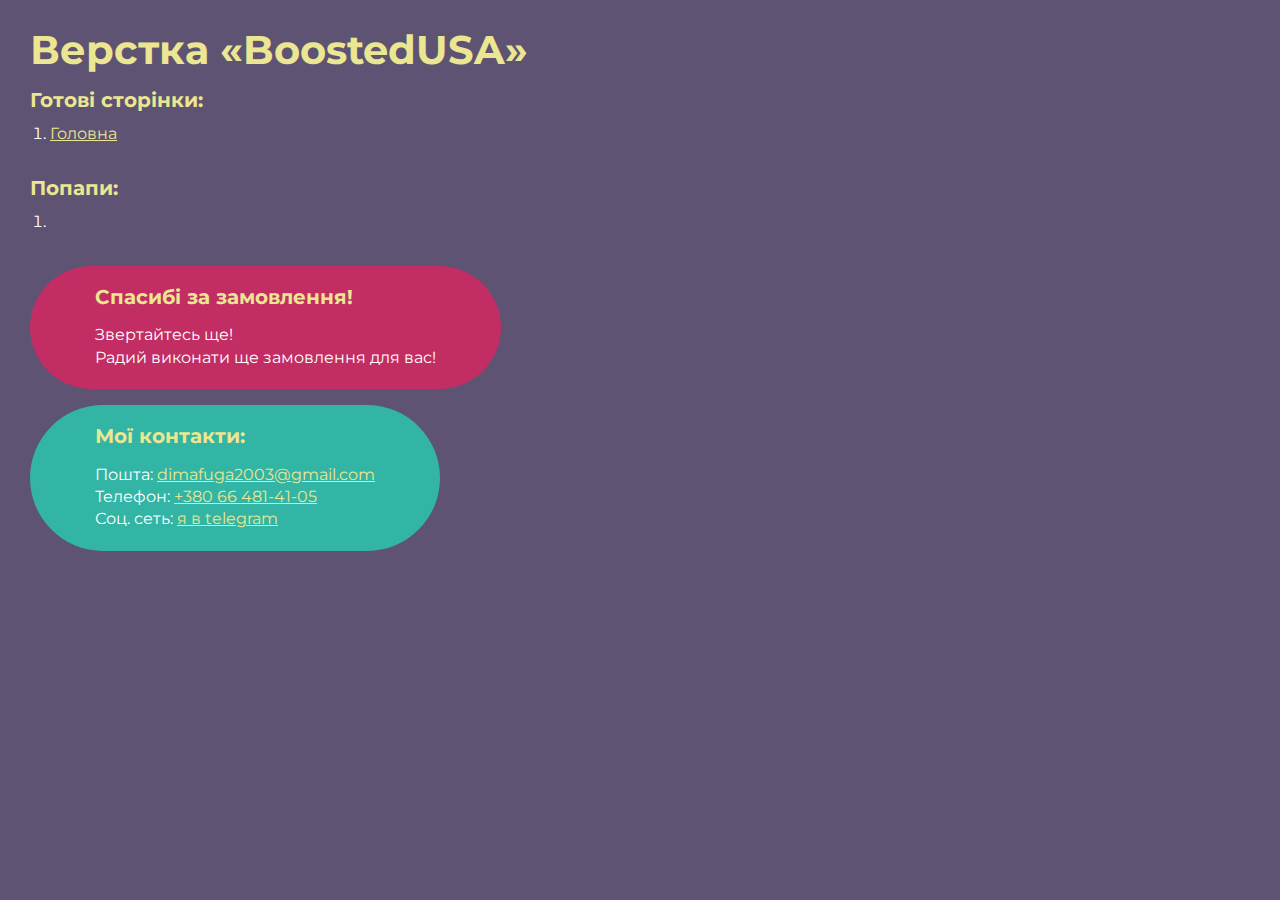
==== index.html @ ff3fbd37 "new add" ====
<!DOCTYPE html>
<html>

<head>
	<meta charset="UTF-8">
	<meta name="viewport" content="width=device-width, initial-scale=1.0">
	<title>Верстка «BoostedUSA»</title>
</head>

<body>
	<div class="rootpage">
		<h1>Верстка «BoostedUSA»</h1>
		<h2>Готові сторінки:</h2>
		<ol class="rootpage__list">
			<li><a target="_blank" href="home.html">Головна</a></li>
		</ol>
		<h2>Попапи:</h2>
		<ol class="rootpage__list">
			<li><a target="_blank" href="home.html#"></a></li>
		</ol>
		<div class="rootpage__tnx">
			<h2>Спасибі за замовлення!</h2>
			<p>Звертайтесь ще!</p>
			<p>Радий виконати ще замовлення для вас!</p>
		</div>
		<div class="rootpage__contacts">
			<h2>Мої контакти:</h2>
			<p>Пошта: <a href="mailto:dimafuga2003@gmail.com">dimafuga2003@gmail.com</a></p>
			<p>Телефон: <a href="tel:0664814105">+380 66 481-41-05</a></p>
			<p>Соц. сеть: <a href="https://telegram.me/DmitryUdin">я в telegram</a></p>
		</div>
	</div>
</body>
<style>
	@charset "UTF-8";
	@import url("https://fonts.googleapis.com/css?family=Montserrat:regular,700&display=swap");

	*,
	*::before,
	*::after {
		padding: 0px;
		margin: 0px;
		border: 0px;
		box-sizing: border-box;
	}

	html,
	body {
		height: 100%;
		margin: 0;
		padding: 0;
		min-width: 320px;
		width: 100%;
		color: #fff;
		background-color: #5e5373;
	}

	body {
		font-family: Montserrat;
		font-size: 100%;
		line-height: 1;
		font-size: 1rem;
	}

	a {
		text-decoration: underline;
		color: #ebe691
	}

	a:visited {
		text-decoration: underline;
		color: #aaa768;
	}

	a:hover {
		text-decoration: none;
	}

	ul li {
		list-style: none;
	}

	img {
		vertical-align: top;
	}

	.wrapper {
		width: 100%;
		min-height: 100%;
		overflow: hidden;
	}

	.rootpage {
		padding: 30px;
		display: flex;
		flex-direction: column;
		align-items: flex-start;
	}

	@media (max-width: 767px) {
		.rootpage {
			padding: 30px 15px;
		}
	}

	h1 {
		color: #ebe691;
		font-size: 2.5rem;
		margin: 0px 0px 1.25rem 0px;
	}

	@media (max-width: 767px) {
		h1 {
			font-size: 1.85rem;
			margin: 0px 0px 1.25rem 0px;
		}
	}

	h2 {
		color: #ebe691;
		font-size: 1.25rem;
		margin: 0px 0px 1rem 0px;
	}

	@media (max-width: 767px) {
		h2 {
			font-size: 1.125rem;
			margin: 0px 0px 1rem 0px;
		}
	}

	.rootpage__list {
		margin: 0px 0px 2.25rem 1.25rem;
	}

	.rootpage__list li:not(:last-child) {
		margin: 0px 0px 15px 0px;
	}

	.rootpage__contacts,
	.rootpage__tnx {
		border-radius: 200px;
		padding: 20px 65px;
		line-height: 140%;
	}

	@media (max-width: 767px) {

		.rootpage__contacts,
		.rootpage__tnx {
			border-radius: 40px;
			padding: 20px;
		}
	}

	.rootpage__contacts {
		background: #32b5a4;

	}

	.rootpage__contacts a {
		color: #ebe691;
	}

	.rootpage__tnx {
		background: #c22d63;
		margin: 0px 0px 1rem 0px;
	}
</style>

</html>
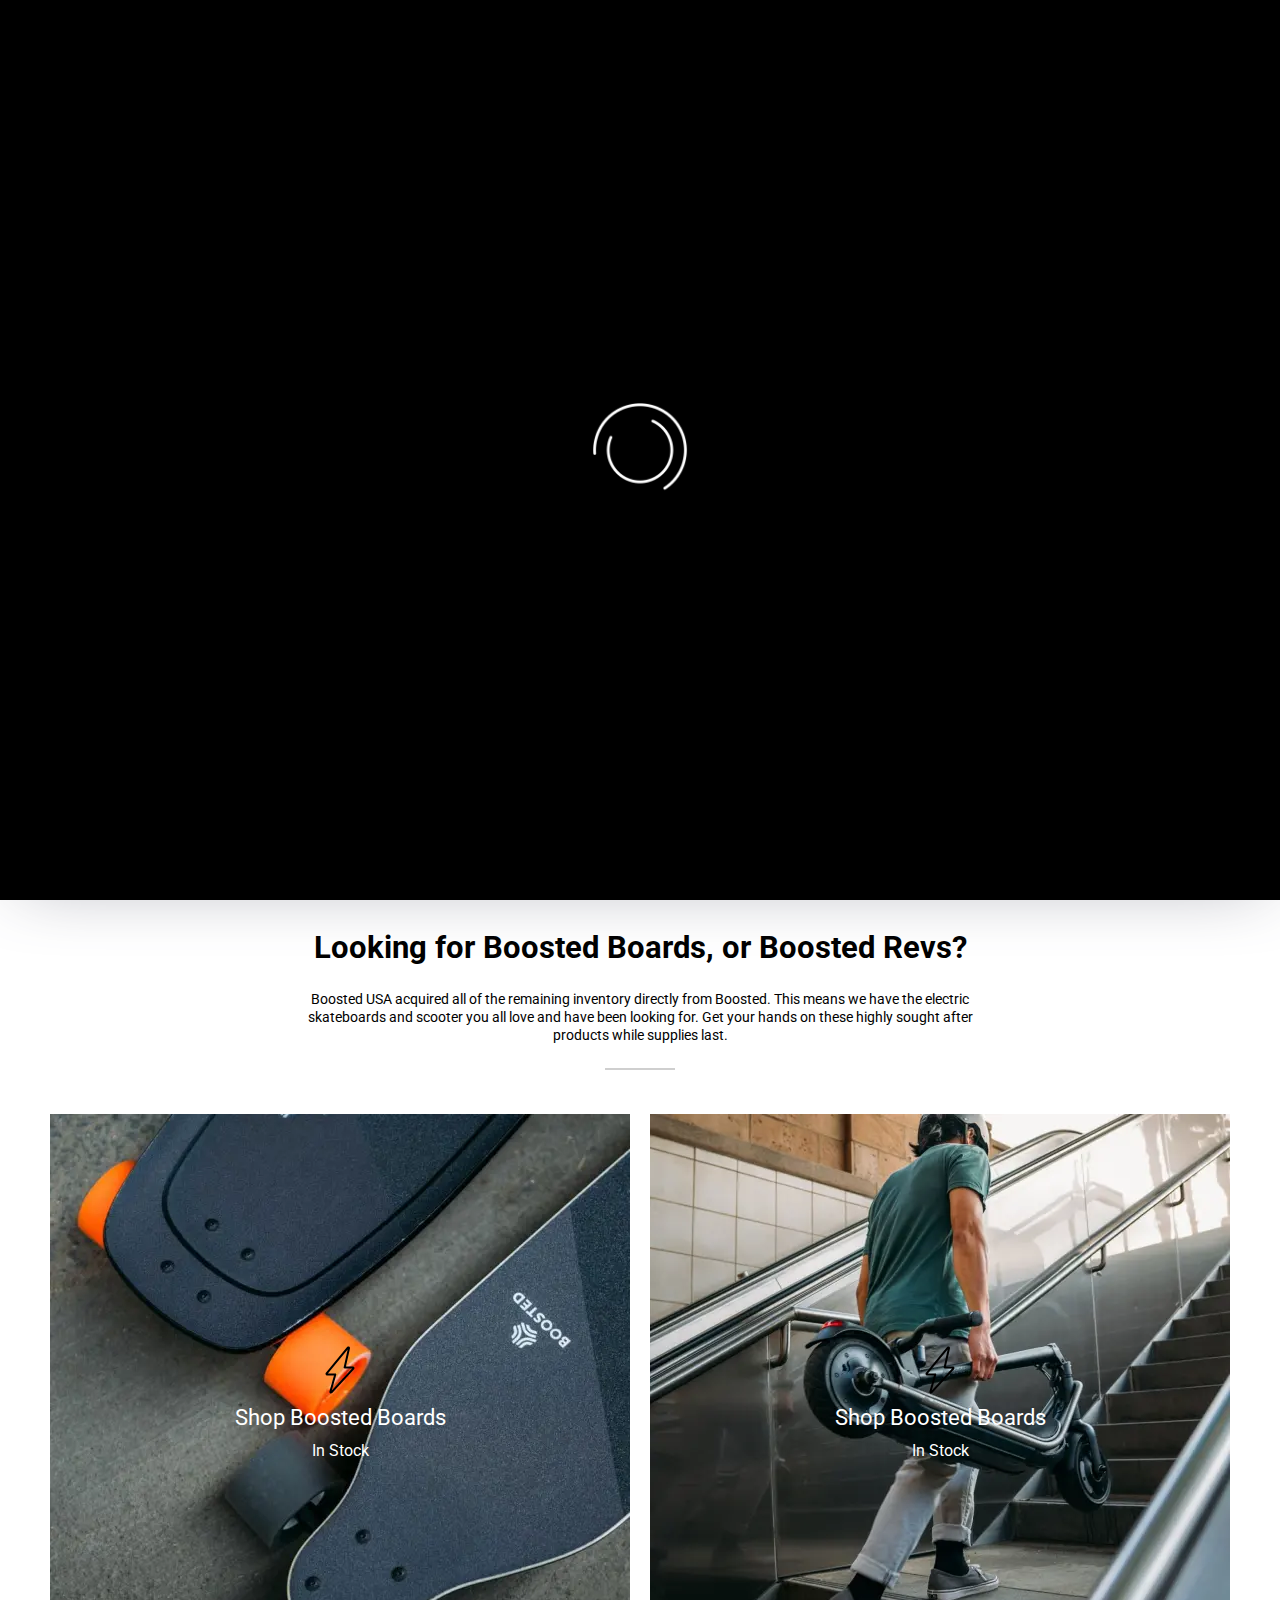
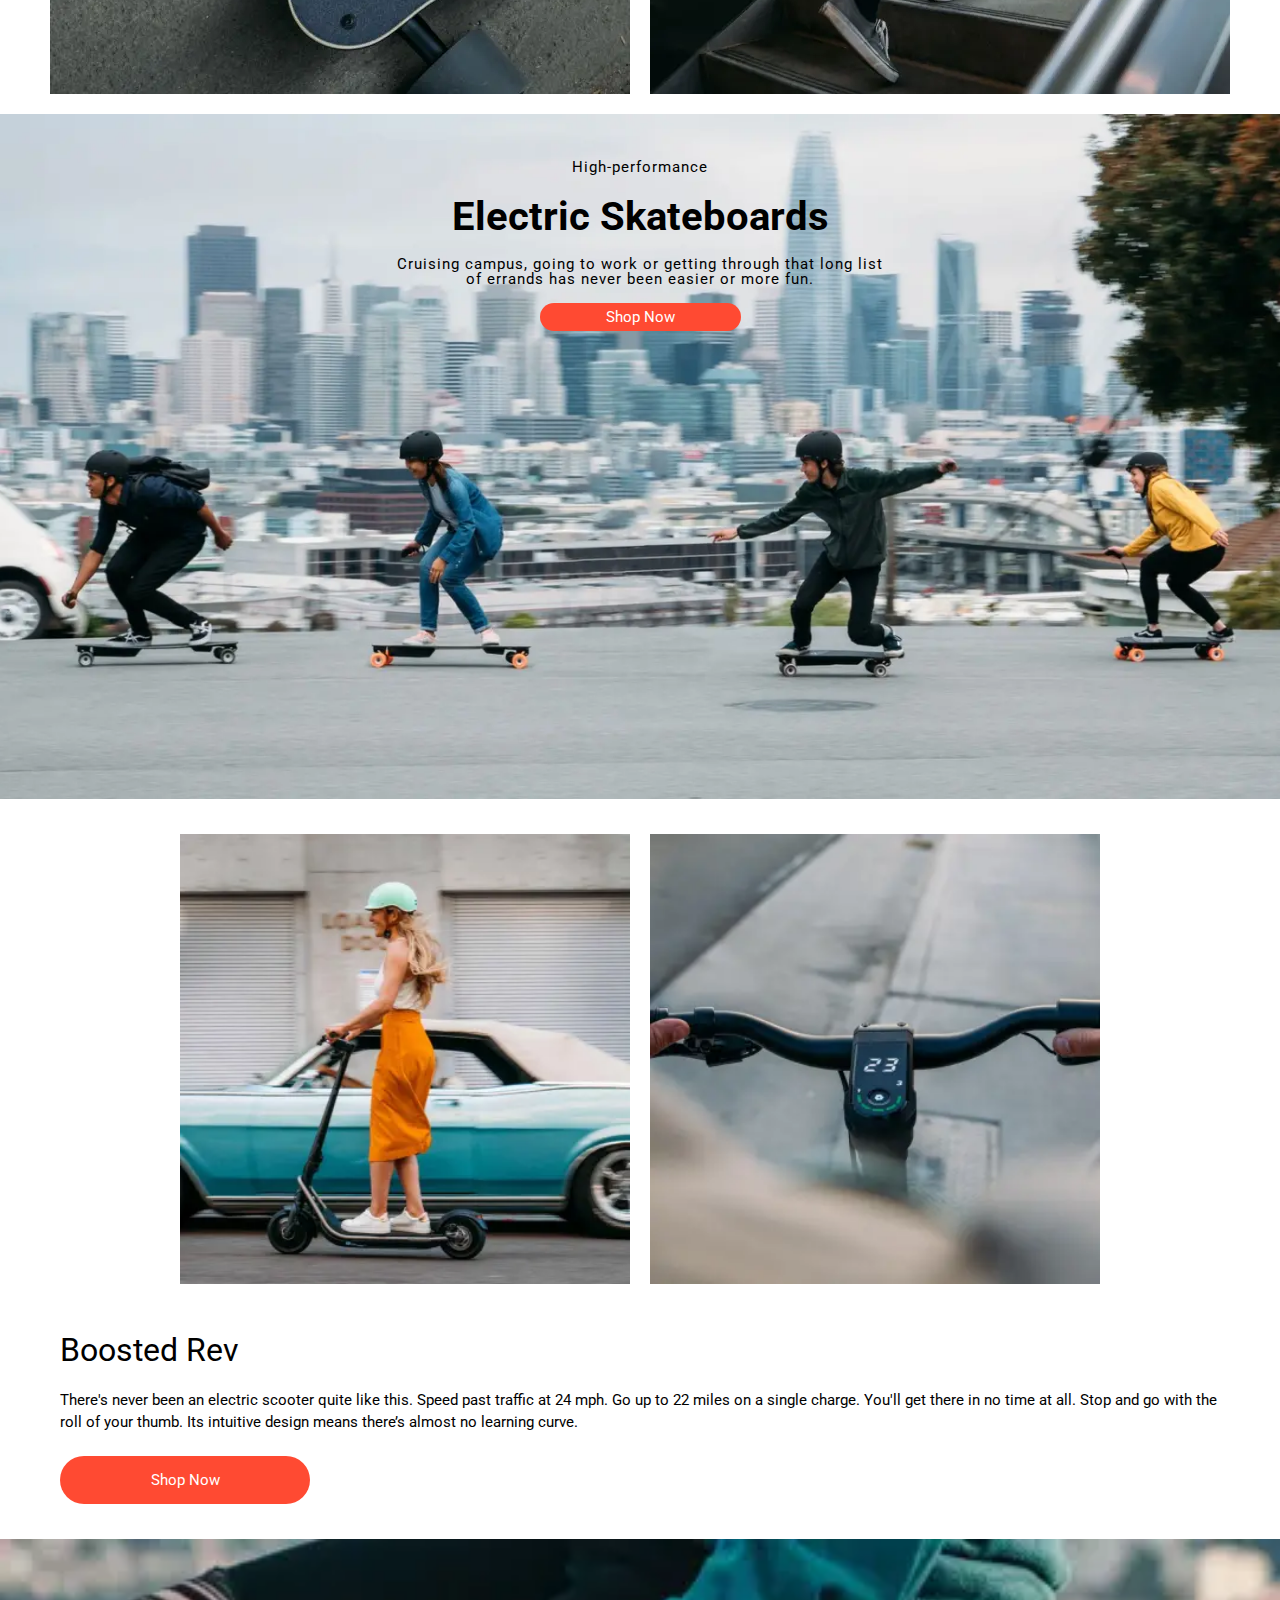
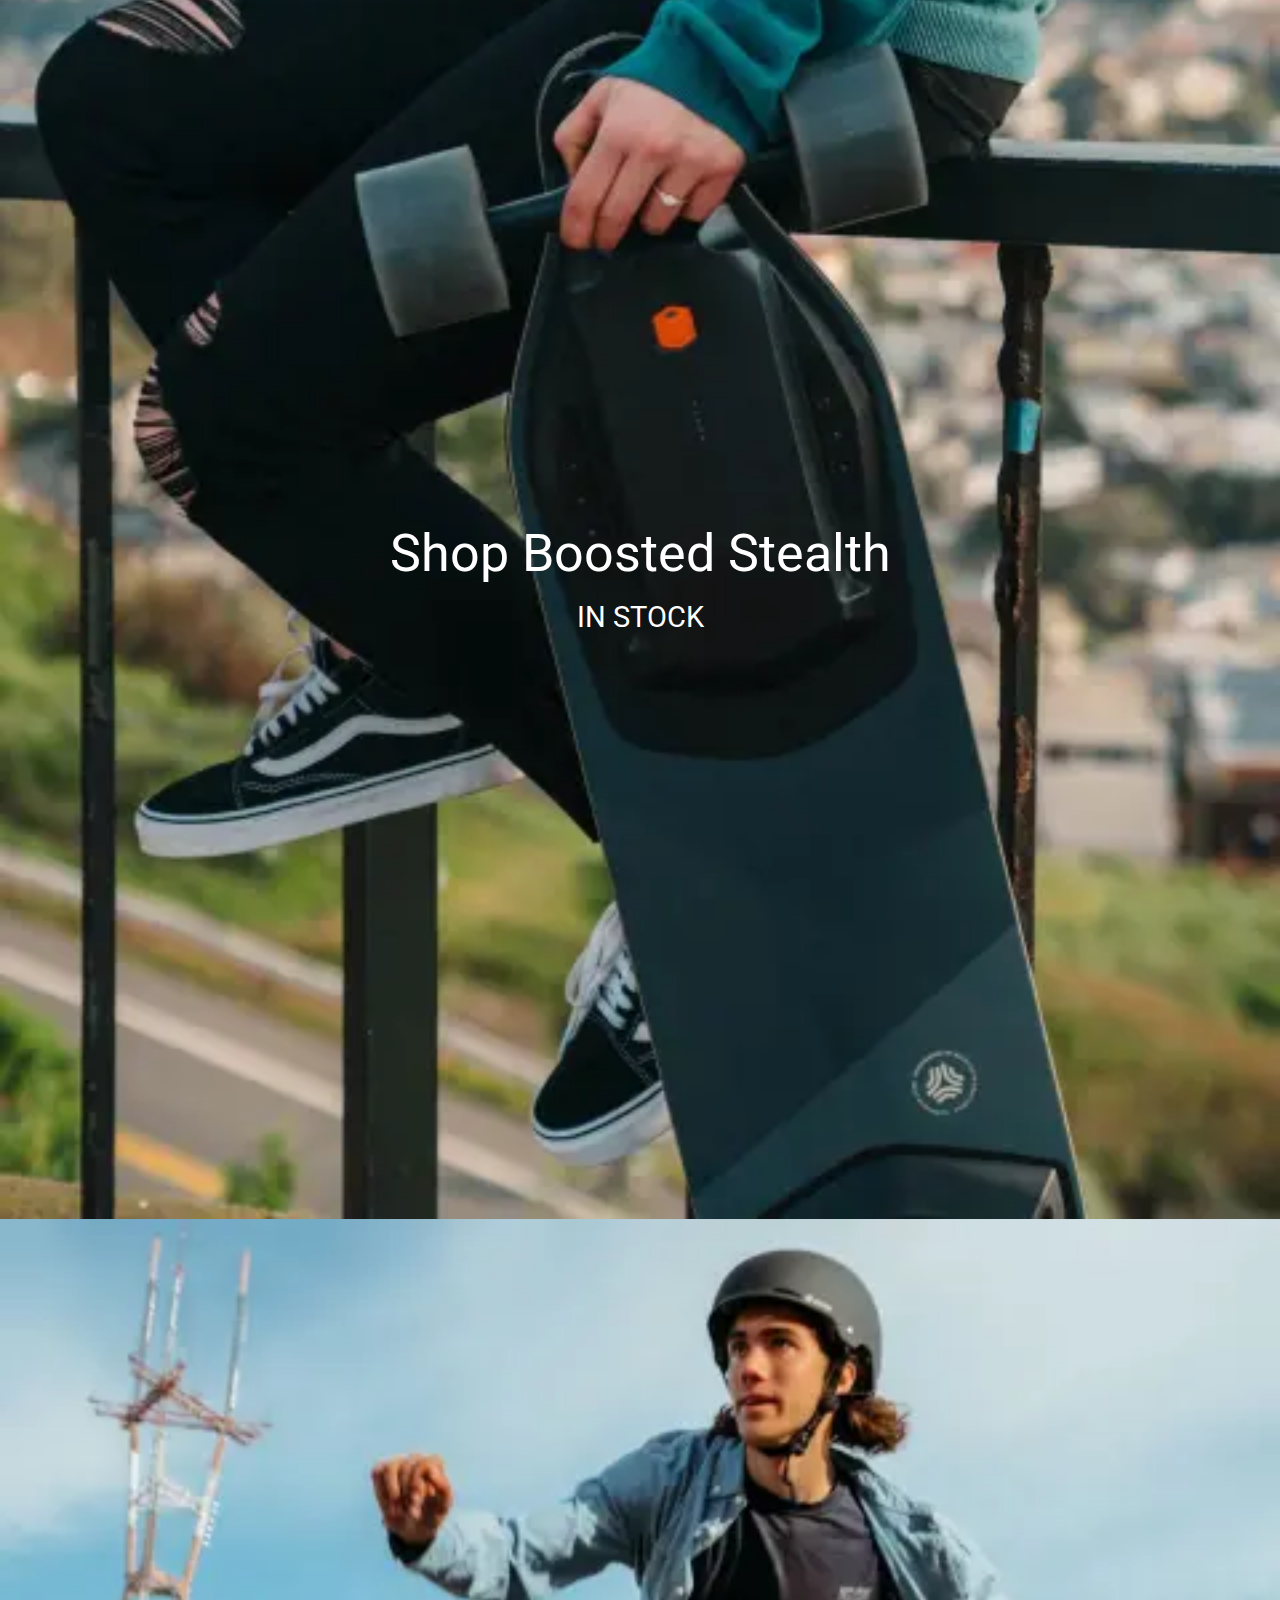
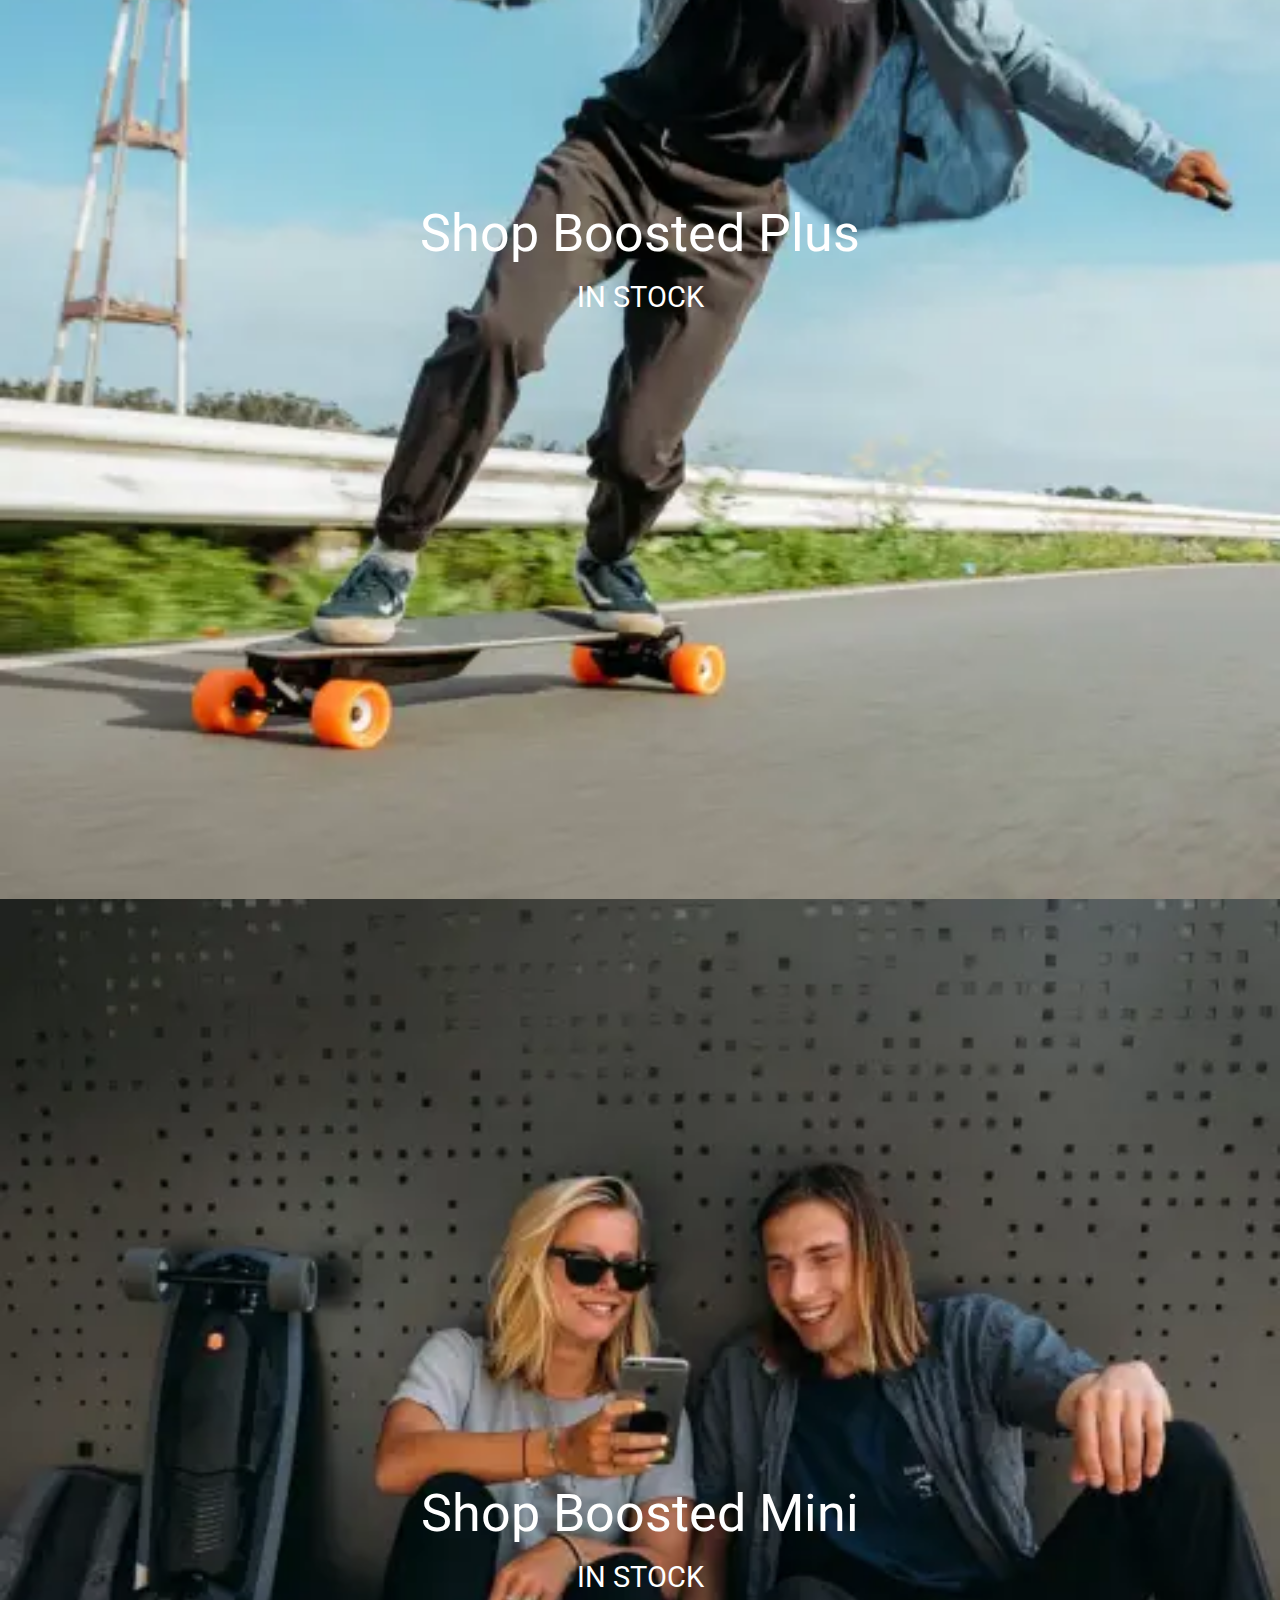
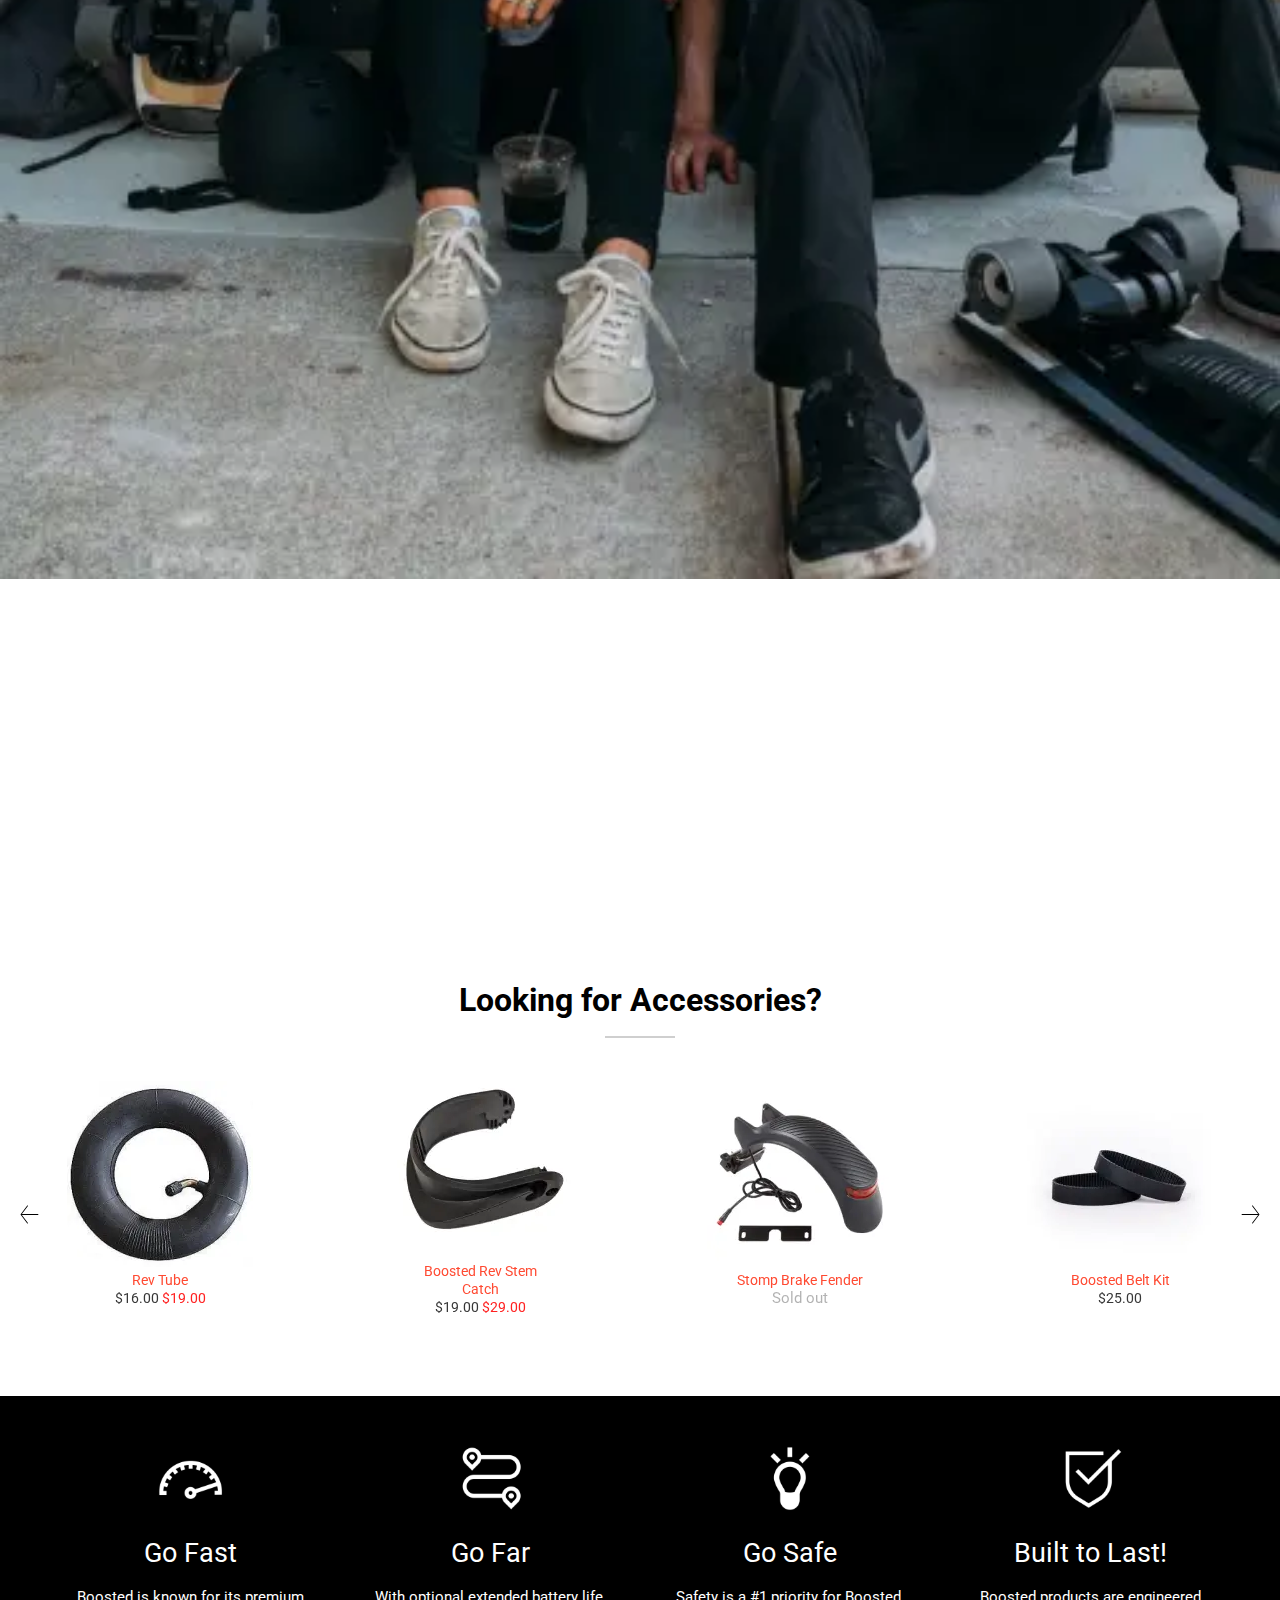
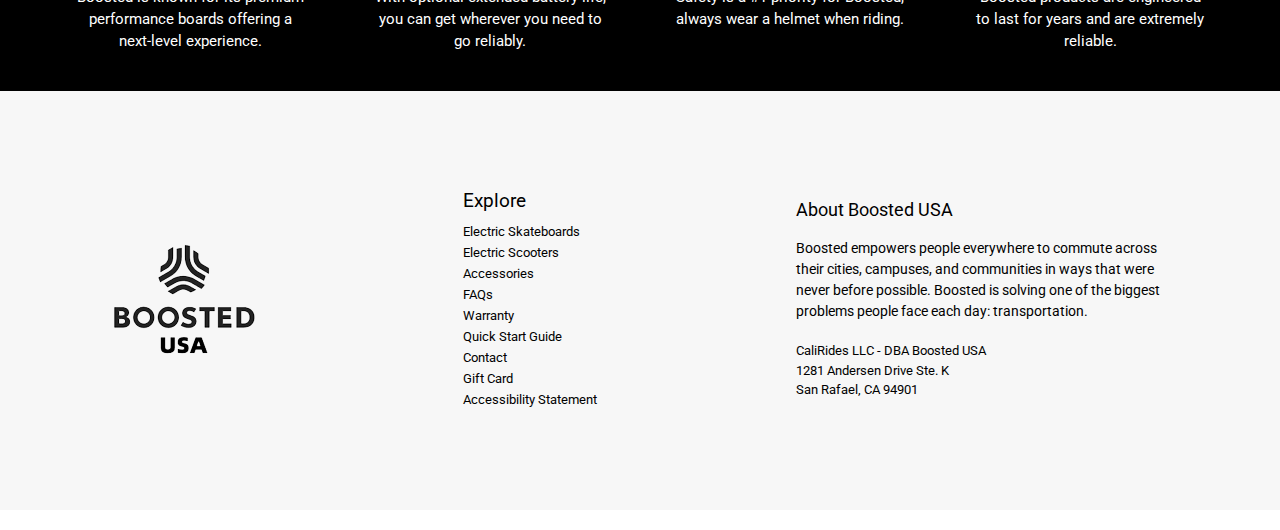
==== commit 01b7962d: "Add files via upload" ====
--- a/index.html
+++ b/index.html
@@ -1,171 +1,453 @@
 <!DOCTYPE html>
-<html>
+<html lang="ru">
 
 <head>
+	<title>Главная</title>
 	<meta charset="UTF-8">
+	<meta name="format-detection" content="telephone=no">
+	<!-- <style>body{opacity: 0;}</style> -->
+	<link rel="stylesheet" href="css/style.min.css?_v=20221215110653">
+	<link rel="shortcut icon" href="favicon.ico">
+	<!-- <meta name="robots" content="noindex, nofollow"> -->
 	<meta name="viewport" content="width=device-width, initial-scale=1.0">
-	<title>Верстка «BoostedUSA»</title>
 </head>
 
 <body>
-	<div class="rootpage">
-		<h1>Верстка «BoostedUSA»</h1>
-		<h2>Готові сторінки:</h2>
-		<ol class="rootpage__list">
-			<li><a target="_blank" href="home.html">Головна</a></li>
-		</ol>
-		<h2>Попапи:</h2>
-		<ol class="rootpage__list">
-			<li><a target="_blank" href="home.html#"></a></li>
-		</ol>
-		<div class="rootpage__tnx">
-			<h2>Спасибі за замовлення!</h2>
-			<p>Звертайтесь ще!</p>
-			<p>Радий виконати ще замовлення для вас!</p>
+	<div class="preloader"></div>
+	<div class="wrapper">
+		<div class="top-page-banner">
+			<div class="top-page-banner__container">
+				<span class="top-page-banner__text text-secondary">Financing option available at checkout.</span>
+			</div>
 		</div>
-		<div class="rootpage__contacts">
-			<h2>Мої контакти:</h2>
-			<p>Пошта: <a href="mailto:dimafuga2003@gmail.com">dimafuga2003@gmail.com</a></p>
-			<p>Телефон: <a href="tel:0664814105">+380 66 481-41-05</a></p>
-			<p>Соц. сеть: <a href="https://telegram.me/DmitryUdin">я в telegram</a></p>
+		<header class="header">
+			<div class="header__container">
+				<div class="header__bottom-header bottom-header">
+					<a href="home.html" class="bottom-header__logo"><img src="img/logo.svg" alt="Logo"></a>
+					<div class="bottom-header__menu menu">
+						<nav class="menu__body">
+							<div class="menu__logo-block logo-block">
+								<a href="home.html" class="logo-block__logo"><img src="img/logo-2.svg" alt="Logo"></a>
+								<button type="button" class="logo-block__open-icon icon-menu"><span></span></button>
+							</div>
+							<ul class="menu__list">
+								<li class="menu__item">
+									<a href="/" class="menu__link">Electric Skateboards</a>
+								</li>
+								<li class="menu__item">
+									<a href="/" class="menu__link">Electric Scooters</a>
+								</li>
+								<li class="menu__item">
+									<a href="/" class="menu__link">Accessories</a>
+								</li>
+								<li class="menu__item">
+									<a href="/" class="menu__link">Gift Card</a>
+								</li>
+								<li class="menu__item">
+									<a href="/" class="menu__link">More Info</a>
+								</li>
+							</ul>
+						</nav>
+					</div>
+					<div class="bottom-header__actions actions">
+						<button type="button" class="actions__user-profile">
+							<svg width="18" height="18" class="user-icon" viewBox="0 0 18 18" fill="none" xmlns="http://www.w3.org/2000/svg">
+								<g clip-path="url(#clip0_1_1651)">
+									<path d="M17.46 9C17.4601 7.60325 17.1142 6.22823 16.4534 4.99767C15.7927 3.76711 14.8375 2.71929 13.6732 1.94776C12.5088 1.17623 11.1716 0.704973 9.78082 0.576067C8.39003 0.447161 6.98896 0.664612 5.70267 1.20901C4.41638 1.75341 3.28489 2.60782 2.4092 3.69597C1.5335 4.78412 0.940854 6.07216 0.684148 7.44512C0.427442 8.81808 0.514667 10.2332 0.938036 11.5643C1.3614 12.8953 2.10775 14.1008 3.11044 15.0732C4.67848 16.5955 6.77548 17.4509 8.96091 17.4596C11.1463 17.4683 13.2501 16.6297 14.8302 15.12C14.8649 15.0972 14.8953 15.0686 14.9202 15.0354C15.7244 14.2494 16.3633 13.3105 16.7994 12.2741C17.2356 11.2376 17.4602 10.1245 17.46 9ZM9.00004 1.26C10.4969 1.26113 11.9612 1.69624 13.2158 2.51264C14.4704 3.32904 15.4613 4.49169 16.0686 5.85978C16.6758 7.22786 16.8734 8.74268 16.6373 10.2208C16.4012 11.6988 15.7417 13.0767 14.7384 14.1876C14.3402 13.3984 13.7827 12.7004 13.1011 12.1374C12.4195 11.5745 11.6287 11.159 10.7784 10.917C11.4835 10.5226 12.0378 9.90556 12.3545 9.16241C12.6713 8.41927 12.7326 7.59205 12.5288 6.81034C12.325 6.02863 11.8677 5.33659 11.2285 4.84263C10.5893 4.34868 9.80427 4.08071 8.99644 4.08071C8.18861 4.08071 7.4036 4.34868 6.76438 4.84263C6.12516 5.33659 5.66784 6.02863 5.46408 6.81034C5.26031 7.59205 5.3216 8.41927 5.63835 9.16241C5.9551 9.90556 6.50941 10.5226 7.21444 10.917C6.36397 11.159 5.57293 11.5747 4.89132 12.138C4.20971 12.7012 3.65234 13.3998 3.25444 14.1894C1.96375 12.7701 1.25211 10.9184 1.26004 9C1.26004 6.94722 2.0755 4.97852 3.52703 3.52699C4.97857 2.07546 6.94727 1.26 9.00004 1.26ZM9.00004 10.665C8.42023 10.665 7.85346 10.493 7.37144 10.1708C6.88942 9.84853 6.51383 9.39054 6.29219 8.85476C6.07056 8.31899 6.01284 7.72951 6.12635 7.16092C6.23986 6.59233 6.51949 6.07019 6.92985 5.66058C7.34022 5.25098 7.86287 4.97231 8.43167 4.85985C9.00046 4.74739 9.58984 4.80619 10.1252 5.02882C10.6606 5.25144 11.1179 5.62788 11.4392 6.11049C11.7606 6.5931 11.9315 7.16019 11.9304 7.74C11.9285 8.51611 11.619 9.2598 11.0697 9.80809C10.5204 10.3564 9.77615 10.6645 9.00004 10.665ZM3.80164 14.7312C4.2557 13.7335 4.98728 12.8875 5.90905 12.2942C6.83083 11.701 7.90386 11.3855 9.00004 11.3855C10.0962 11.3855 11.1693 11.701 12.091 12.2942C13.0128 12.8875 13.7444 13.7335 14.1984 14.7312C12.776 16.0245 10.9225 16.7411 9.00004 16.7411C7.07755 16.7411 5.22409 16.0245 3.80164 14.7312Z" fill="black" />
+								</g>
+								<defs>
+									<clipPath id="clip0_1_1651">
+										<rect width="18" height="18" fill="white" />
+									</clipPath>
+								</defs>
+							</svg>
+						</button>
+						<button type="button" class="actions__product-cart">
+							<svg width="18" height="16" class="product-cart-icon" viewBox="0 0 18 16" fill="none" xmlns="http://www.w3.org/2000/svg">
+								<path d="M8.55902 12.3092C8.27422 12.3092 7.99581 12.3937 7.759 12.5519C7.52219 12.7101 7.33762 12.935 7.22863 13.1981C7.11964 13.4613 7.09113 13.7508 7.14669 14.0301C7.20225 14.3095 7.3394 14.5661 7.54079 14.7674C7.74217 14.9688 7.99876 15.106 8.27809 15.1615C8.55742 15.2171 8.84696 15.1886 9.11009 15.0796C9.37321 14.9706 9.59811 14.786 9.75634 14.5492C9.91457 14.3124 9.99902 14.034 9.99902 13.7492C9.99902 13.3673 9.84731 13.001 9.57726 12.731C9.3072 12.4609 8.94093 12.3092 8.55902 12.3092ZM8.55902 14.4692C8.41662 14.4692 8.27741 14.427 8.15901 14.3479C8.04061 14.2687 7.94832 14.1563 7.89383 14.0247C7.83933 13.8932 7.82507 13.7484 7.85285 13.6087C7.88064 13.4691 7.94921 13.3408 8.0499 13.2401C8.1506 13.1394 8.27889 13.0708 8.41856 13.043C8.55822 13.0153 8.70299 13.0295 8.83455 13.084C8.96612 13.1385 9.07857 13.2308 9.15768 13.3492C9.23679 13.4676 9.27902 13.6068 9.27902 13.7492C9.2776 13.9392 9.20111 14.121 9.06624 14.2548C8.93137 14.3887 8.74905 14.4638 8.55902 14.4638V14.4692Z" fill="black" />
+								<path d="M13.8277 12.3092C13.5429 12.3092 13.2645 12.3937 13.0277 12.5519C12.7909 12.7101 12.6063 12.935 12.4973 13.1981C12.3883 13.4613 12.3598 13.7508 12.4154 14.0301C12.4709 14.3095 12.6081 14.5661 12.8095 14.7674C13.0108 14.9688 13.2674 15.106 13.5468 15.1615C13.8261 15.2171 14.1156 15.1886 14.3788 15.0796C14.6419 14.9706 14.8668 14.786 15.025 14.5492C15.1832 14.3124 15.2677 14.034 15.2677 13.7492C15.2677 13.3673 15.116 13.001 14.8459 12.731C14.5759 12.4609 14.2096 12.3092 13.8277 12.3092ZM13.8277 14.4692C13.6853 14.4692 13.5461 14.427 13.4277 14.3479C13.3093 14.2687 13.217 14.1563 13.1625 14.0247C13.108 13.8932 13.0937 13.7484 13.1215 13.6087C13.1493 13.4691 13.2179 13.3408 13.3186 13.2401C13.4193 13.1394 13.5476 13.0708 13.6872 13.043C13.8269 13.0153 13.9717 13.0295 14.1032 13.084C14.2348 13.1385 14.3472 13.2308 14.4264 13.3492C14.5055 13.4676 14.5477 13.6068 14.5477 13.7492C14.5463 13.9392 14.4698 14.121 14.3349 14.2548C14.2 14.3887 14.0177 14.4638 13.8277 14.4638V14.4692Z" fill="black" />
+								<path d="M15.975 10.115L17.4312 3.6134C17.4693 3.44341 17.4686 3.26704 17.4293 3.09733C17.39 2.92763 17.3131 2.76891 17.2042 2.63292C17.0954 2.49693 16.9574 2.38714 16.8004 2.31165C16.6434 2.23617 16.4714 2.19692 16.2972 2.1968H4.94464L4.72144 1.1042C4.70461 1.02166 4.65937 0.947638 4.59359 0.895015C4.52781 0.842392 4.44566 0.814503 4.36144 0.816201H0.900039C0.804561 0.816201 0.712994 0.854129 0.645481 0.921642C0.577968 0.989156 0.540039 1.08072 0.540039 1.1762C0.540039 1.27168 0.577968 1.36325 0.645481 1.43076C0.712994 1.49827 0.804561 1.5362 0.900039 1.5362H4.07524L4.29844 2.6288L5.82844 10.1078L6.17224 11.78C6.18907 11.8625 6.23431 11.9366 6.30009 11.9892C6.36587 12.0418 6.44802 12.0697 6.53224 12.068H16.5816C16.6771 12.068 16.7687 12.0301 16.8362 11.9626C16.9037 11.895 16.9416 11.8035 16.9416 11.708C16.9416 11.6125 16.9037 11.521 16.8362 11.4534C16.7687 11.3859 16.6771 11.348 16.5816 11.348H6.81844L6.62224 10.3922H15.6222C15.7037 10.3928 15.783 10.3656 15.8471 10.3153C15.9112 10.2649 15.9563 10.1943 15.975 10.115ZM6.48004 9.6758L5.09224 2.9168H16.2972C16.3638 2.91646 16.4295 2.93117 16.4895 2.95983C16.5495 2.98849 16.6023 3.03036 16.6439 3.0823C16.6854 3.13425 16.7147 3.19492 16.7295 3.25977C16.7442 3.32462 16.7442 3.39198 16.7292 3.4568L15.3342 9.6758H6.48004Z" fill="black" />
+							</svg>
+						</button>
+						<button type="button" class="icon-menu"><span></span></button>
+					</div>
+				</div>
+			</div>
+		</header>
+		<main class="page">
+			<section class="page__main main-page">
+				<div class="main-page__container">
+					<div class="main-page__block">
+						<h2 class="main-page__title title">Welcome to Boosted USA</h2>
+						<p class="main-page__text text">The Holy Grail of Electric Skateboards and One REVolutionary Scooter</p>
+						<div class="main-page__buttons buttons">
+							<button class="buttons__main-button button">
+								<p class="buttons__text text-secondary">boosted revs</p>
+							</button>
+							<button class="buttons__main-button button">
+								<p class="buttons__text text-secondary">boosted boards</p>
+							</button>
+						</div>
+					</div>
+				</div>
+			</section>
+			<section class="page__main brand-swiper-page">
+				<div class="brand-swiper-page__container">
+					<div class="brand-swiper-page__slider swiper">
+						<div class="brand-swiper-page__wrapper swiper-wrapper">
+							<div class="brand-swiper-page__slide swiper-slide">
+								<picture><source srcset="img/brand/brand-1.webp" type="image/webp"><img src="img/brand/brand-1.png" alt="Brand photo"></picture>
+							</div>
+							<div class="brand-swiper-page__slide swiper-slide">
+								<picture><source srcset="img/brand/brand-2.webp" type="image/webp"><img src="img/brand/brand-2.png" alt="Brand photo"></picture>
+							</div>
+							<div class="brand-swiper-page__slide swiper-slide">
+								<picture><source srcset="img/brand/brand-3.webp" type="image/webp"><img src="img/brand/brand-3.png" alt="Brand photo"></picture>
+							</div>
+							<div class="brand-swiper-page__slide swiper-slide">
+								<picture><source srcset="img/brand/brand-4.webp" type="image/webp"><img src="img/brand/brand-4.png" alt="Brand photo"></picture>
+							</div>
+						</div>
+					</div>
+				</div>
+			</section>
+			<section class="page__main title-promotion-page">
+				<div class="title-promotion-page__container">
+					<h2 class="title-promotion-page__title title">Looking for Boosted Boards, or Boosted Revs?</h2>
+					<p class="title-promotion-page__text text">
+						Boosted USA acquired all of the remaining inventory directly from Boosted. This means we have the electric skateboards and scooter you all love and have been looking for. Get your hands on these highly sought after products while supplies last.
+					</p>
+				</div>
+			</section>
+			<section class="page__main photo-fade-swiper-page">
+				<div class="photo-fade-swiper-page__container">
+					<div class="photo-fade-swiper-page__photo-box">
+						<div class="photo-fade-swiper-page__item">
+							<picture><source srcset="img/skateboard.webp" type="image/webp"><img src="img/skateboard.png" alt="Skateboard" class="photo-fade-swiper-page__img"></picture>
+							<div class="photo-fade-swiper-page__text-box">
+								<svg width="30" height="48" viewBox="0 0 30 48" fill="none" xmlns="http://www.w3.org/2000/svg" class="photo-fade-swiper-page__image">
+									<path d="M5.99999 47.5C5.84431 47.5008 5.68934 47.4789 5.53999 47.435C5.33169 47.3737 5.13759 47.2718 4.96888 47.1351C4.80016 46.9984 4.66018 46.8297 4.55699 46.6387C4.4538 46.4476 4.38945 46.2381 4.36765 46.022C4.34586 45.806 4.36704 45.5878 4.42999 45.38L8.96499 29.5H2.15999C1.95753 29.5072 1.75566 29.4742 1.566 29.4029C1.37635 29.3317 1.20268 29.2237 1.05499 29.085C0.730601 28.7998 0.532226 28.3979 0.503184 27.967C0.474143 27.536 0.616795 27.1111 0.899988 26.785L22.09 1.09499C22.2894 0.854206 22.5535 0.675445 22.8512 0.579772C23.1488 0.484099 23.4676 0.4755 23.77 0.55499C23.978 0.604518 24.1738 0.695609 24.3456 0.822781C24.5175 0.949953 24.6618 1.11058 24.77 1.29499C24.9933 1.66564 25.0616 2.10936 24.96 2.52999L20.92 20.435H27.86C28.1737 20.4368 28.4804 20.5283 28.7439 20.6986C29.0073 20.869 29.2165 21.1112 29.3469 21.3966C29.4772 21.6819 29.5232 21.9987 29.4795 22.3093C29.4357 22.62 29.3041 22.9117 29.1 23.15V23.175L7.22999 46.95C7.07644 47.1246 6.88712 47.264 6.67488 47.3589C6.46265 47.4538 6.23247 47.5019 5.99999 47.5V47.5ZM10.295 27.5C10.4497 27.5002 10.6022 27.5363 10.7406 27.6055C10.8789 27.6746 10.9994 27.7749 11.0924 27.8985C11.1855 28.0221 11.2486 28.1655 11.2768 28.3176C11.305 28.4697 11.2975 28.6263 11.255 28.775L6.76499 44.5L27.045 22.435H19.67C19.5179 22.4387 19.367 22.4077 19.2287 22.3443C19.0905 22.281 18.9685 22.1869 18.872 22.0692C18.7756 21.9516 18.7073 21.8135 18.6723 21.6655C18.6373 21.5174 18.6365 21.3634 18.67 21.215L22.67 3.51499L2.89999 27.5H10.295Z" fill="black" />
+								</svg>
+								<h2 class="photo-fade-swiper-page__title title-secondary">Shop Boosted Boards</h2>
+								<p class="photo-fade-swiper-page__text text-secondary">In Stock</p>
+							</div>
+						</div>
+					</div>
+					<div class="photo-fade-swiper-page__photo-box">
+						<div class="photo-fade-swiper-page__item">
+							<picture><source srcset="img/scooter.webp" type="image/webp"><img src="img/scooter.png" alt="Scooter" class="photo-fade-swiper-page__img"></picture>
+							<div class="photo-fade-swiper-page__text-box">
+								<svg width="30" height="48" viewBox="0 0 30 48" fill="none" xmlns="http://www.w3.org/2000/svg" class="photo-fade-swiper-page__image">
+									<path d="M5.99999 47.5C5.84431 47.5008 5.68934 47.4789 5.53999 47.435C5.33169 47.3737 5.13759 47.2718 4.96888 47.1351C4.80016 46.9984 4.66018 46.8297 4.55699 46.6387C4.4538 46.4476 4.38945 46.2381 4.36765 46.022C4.34586 45.806 4.36704 45.5878 4.42999 45.38L8.96499 29.5H2.15999C1.95753 29.5072 1.75566 29.4742 1.566 29.4029C1.37635 29.3317 1.20268 29.2237 1.05499 29.085C0.730601 28.7998 0.532226 28.3979 0.503184 27.967C0.474143 27.536 0.616795 27.1111 0.899988 26.785L22.09 1.09499C22.2894 0.854206 22.5535 0.675445 22.8512 0.579772C23.1488 0.484099 23.4676 0.4755 23.77 0.55499C23.978 0.604518 24.1738 0.695609 24.3456 0.822781C24.5175 0.949953 24.6618 1.11058 24.77 1.29499C24.9933 1.66564 25.0616 2.10936 24.96 2.52999L20.92 20.435H27.86C28.1737 20.4368 28.4804 20.5283 28.7439 20.6986C29.0073 20.869 29.2165 21.1112 29.3469 21.3966C29.4772 21.6819 29.5232 21.9987 29.4795 22.3093C29.4357 22.62 29.3041 22.9117 29.1 23.15V23.175L7.22999 46.95C7.07644 47.1246 6.88712 47.264 6.67488 47.3589C6.46265 47.4538 6.23247 47.5019 5.99999 47.5V47.5ZM10.295 27.5C10.4497 27.5002 10.6022 27.5363 10.7406 27.6055C10.8789 27.6746 10.9994 27.7749 11.0924 27.8985C11.1855 28.0221 11.2486 28.1655 11.2768 28.3176C11.305 28.4697 11.2975 28.6263 11.255 28.775L6.76499 44.5L27.045 22.435H19.67C19.5179 22.4387 19.367 22.4077 19.2287 22.3443C19.0905 22.281 18.9685 22.1869 18.872 22.0692C18.7756 21.9516 18.7073 21.8135 18.6723 21.6655C18.6373 21.5174 18.6365 21.3634 18.67 21.215L22.67 3.51499L2.89999 27.5H10.295Z" fill="black" />
+								</svg>
+								<h2 class="photo-fade-swiper-page__title title-secondary">Shop Boosted Boards</h2>
+								<p class="photo-fade-swiper-page__text text-secondary">In Stock</p>
+							</div>
+						</div>
+					</div>
+				</div>
+			</section>
+			<section class="page__main electric-skateboard-page">
+				<div class="electric-skateboard-page__container">
+					<p class="electric-skateboard-page__text text">High-performance</p>
+					<h2 class="electric-skateboard-page__title title">Electric Skateboards</h2>
+					<p class="electric-skateboard-page__text">Cruising campus, going to work or getting through that long list of errands has never been easier or more fun.</p>
+					<button class="electric-skateboard-page__button button">Shop Now</button>
+				</div>
+			</section>
+			<section class="page__main electric-scooter-page">
+				<div class="electric-scooter-page__container">
+					<div class="electric-scooter-page__box">
+						<div class="electric-scooter-page__item">
+							<div class="electric-scooter-page__image-block">
+								<div class="electric-scooter-page__image">
+									<picture><source srcset="img/electric-scooter-img-1.webp" type="image/webp"><img src="img/electric-scooter-img-1.png" alt="Scooter" class="electric-scooter-page__img"></picture>
+								</div>
+								<div class="electric-scooter-page__image">
+									<picture><source srcset="img/electric-scooter-img-2.webp" type="image/webp"><img src="img/electric-scooter-img-2.png" alt="Scooter" class="electric-scooter-page__img"></picture>
+								</div>
+							</div>
+							<div class="electric-scooter-page__slider swiper">
+								<div class="electric-scooter-page__wrapper swiper-wrapper">
+									<div class="electric-scooter-page__slide swiper-slide">
+										<picture><source srcset="img/electric-scooter-img-1.webp" type="image/webp"><img src="img/electric-scooter-img-1.png" alt=""></picture>
+									</div>
+									<div class="electric-scooter-page__slide swiper-slide">
+										<picture><source srcset="img/electric-scooter-img-2.webp" type="image/webp"><img src="img/electric-scooter-img-2.png" alt=""></picture>
+									</div>
+								</div>
+							</div>
+							<div class="electric-scooter-page__text-block">
+								<h2 class="electric-scooter-page__title title">Boosted Rev</h2>
+								<p class="electric-scooter-page__text text">
+									There's never been an electric scooter quite like this. Speed past traffic at 24 mph. Go up to 22 miles on a single charge. You'll get there in no time at all. Stop and go with the roll of your thumb. Its intuitive design means there’s almost no learning curve.
+								</p>
+								<button class="electric-scooter-page__button button">Shop Now</button>
+							</div>
+						</div>
+					</div>
+				</div>
+			</section>
+			<section class="page__main boosted-shop-page">
+				<div class="boosted-shop-page__container">
+					<div class="boosted-shop-page__item">
+						<picture><source srcset="img/swiper-photo/slide-photo-1.webp" type="image/webp"><img src="img/swiper-photo/slide-photo-1.png" alt="" class="boosted-shop-page__image"></picture>
+						<div class="boosted-shop-page__text-block">
+							<p class="boosted-shop-page__text text-secondary">Shop Boosted Stealth</p>
+							<p class="boosted-shop-page__text text-secondary text-stock">in stock</p>
+						</div>
+					</div>
+					<div class="boosted-shop-page__item">
+						<picture><source srcset="img/swiper-photo/slide-photo-2.webp" type="image/webp"><img src="img/swiper-photo/slide-photo-2.png" alt="" class="boosted-shop-page__image"></picture>
+						<div class="boosted-shop-page__text-block">
+							<p class="boosted-shop-page__text text-secondary">Shop Boosted Plus</p>
+							<p class="boosted-shop-page__text text-secondary text-stock">in stock</p>
+						</div>
+					</div>
+					<div class="boosted-shop-page__item">
+						<picture><source srcset="img/swiper-photo/slide-photo-3.webp" type="image/webp"><img src="img/swiper-photo/slide-photo-3.png" alt="" class="boosted-shop-page__image"></picture>
+						<div class="boosted-shop-page__text-block">
+							<p class="boosted-shop-page__text text-secondary">Shop Boosted Mini</p>
+							<p class="boosted-shop-page__text text-secondary text-stock">in stock</p>
+						</div>
+					</div>
+				</div>
+			</section>
+			<section class="page__main youtube-video-page">
+				<div class="youtube-video-page__container">
+					<div class="youtube-video-page__item">
+						<iframe class="youtube-video-page__video" width="540" height="304" src="https://www.youtube.com/embed/78bXV1ZqQWI" title="YouTube video player" frameborder="0" allow="accelerometer; autoplay; clipboard-write; encrypted-media; gyroscope; picture-in-picture" allowfullscreen></iframe>
+					</div>
+					<div class="youtube-video-page__item">
+						<iframe class="youtube-video-page__video" width="540" height="304" src="https://www.youtube.com/embed/oAQxk9dOJ8k" title="YouTube video player" frameborder="0" allow="accelerometer; autoplay; clipboard-write; encrypted-media; gyroscope; picture-in-picture" allowfullscreen></iframe>
+					</div>
+				</div>
+			</section>
+			<section class="page__main products-swiper-page">
+				<div class="products-swiper-page__container">
+					<div class="products-swiper-page__title-block">
+						<h1 class="products-swiper-page__title title">Looking for Accessories?</h1>
+					</div>
+					<div class="product-swiper-page__slider swiper">
+						<div class="product-swiper-page__wrapper swiper-wrapper">
+							<div class="product-swiper-page__slide swiper-slide">
+								<picture><source srcset="img/swiper-products/swiper-slide-1.webp" type="image/webp"><img src="img/swiper-products/swiper-slide-1.png" alt="Product photo" class="product-swiper-page__image"></picture>
+								<div class="product-swiper-page__product-price-block product-price-block">
+									<a href="/" class="product-price-block__title title">Rev Tube</a>
+									<div class="product-price-block__price-block price-block">
+										<span class="price-block__old-price">$16.00</span>
+										<span class="price-block__new-price">$19.00</span>
+										<span class="price-block__sold-out"></span>
+									</div>
+								</div>
+							</div>
+							<div class="product-swiper-page__slide swiper-slide">
+								<picture><source srcset="img/swiper-products/swiper-slide-2.webp" type="image/webp"><img src="img/swiper-products/swiper-slide-2.png" alt="Product photo" class="product-swiper-page__image"></picture>
+								<div class="product-swiper-page__product-price-block product-price-block">
+									<a href="/" class="product-price-block__title title">Boosted Rev Stem Catch</a>
+									<div class="product-price-block__price-block price-block">
+										<span class="price-block__old-price">$19.00</span>
+										<span class="price-block__new-price">$29.00</span>
+										<span class="price-block__sold-out"></span>
+									</div>
+								</div>
+							</div>
+							<div class="product-swiper-page__slide swiper-slide">
+								<picture><source srcset="img/swiper-products/swiper-slide-3.webp" type="image/webp"><img src="img/swiper-products/swiper-slide-3.png" alt="Product photo" class="product-swiper-page__image"></picture>
+								<div class="product-swiper-page__product-price-block product-price-block">
+									<a href="/" class="product-price-block__title title">Stomp Brake Fender</a>
+									<div class="product-price-block__price-block price-block">
+										<span class="price-block__old-price"></span>
+										<span class="price-block__new-price"></span>
+										<span class="price-block__sold-out">Sold out</span>
+									</div>
+								</div>
+							</div>
+							<div class="product-swiper-page__slide swiper-slide">
+								<picture><source srcset="img/swiper-products/swiper-slide-4.webp" type="image/webp"><img src="img/swiper-products/swiper-slide-4.png" alt="Product photo" class="product-swiper-page__image"></picture>
+								<div class="product-swiper-page__product-price-block product-price-block">
+									<a href="/" class="product-price-block__title title">Boosted Belt Kit</a>
+									<div class="product-price-block__price-block price-block">
+										<span class="price-block__old-price">$25.00</span>
+										<span class="price-block__new-price"></span>
+										<span class="price-block__sold-out"></span>
+									</div>
+								</div>
+							</div>
+							<div class="product-swiper-page__slide swiper-slide">
+								<picture><source srcset="img/swiper-products/swiper-slide-5.webp" type="image/webp"><img src="img/swiper-products/swiper-slide-5.png" alt="Product photo" class="product-swiper-page__image"></picture>
+								<div class="product-swiper-page__product-price-block product-price-block">
+									<a href="/" class="product-price-block__title title">Bearing Service Kit</a>
+									<div class="product-price-block__price-block price-block">
+										<span class="price-block__old-price">$50.00</span>
+										<span class="price-block__new-price"></span>
+										<span class="price-block__sold-out"></span>
+									</div>
+								</div>
+							</div>
+							<div class="product-swiper-page__slide swiper-slide">
+								<picture><source srcset="img/swiper-products/swiper-slide-6.webp" type="image/webp"><img src="img/swiper-products/swiper-slide-6.png" alt="Product photo" class="product-swiper-page__image"></picture>
+								<div class="product-swiper-page__product-price-block product-price-block">
+									<a href="/" class="product-price-block__title title">Boosted Pulley / Belt Upgrade Kit</a>
+									<div class="product-price-block__price-block price-block">
+										<span class="price-block__old-price">$75.00</span>
+										<span class="price-block__new-price"></span>
+										<span class="price-block__sold-out"></span>
+									</div>
+								</div>
+							</div>
+							<div class="product-swiper-page__slide swiper-slide">
+								<picture><source srcset="img/swiper-products/swiper-slide-7.webp" type="image/webp"><img src="img/swiper-products/swiper-slide-7.png" alt="Product photo" class="product-swiper-page__image"></picture>
+								<div class="product-swiper-page__product-price-block product-price-block">
+									<a href="/" class="product-price-block__title title">Boosted Skid Plates</a>
+									<div class="product-price-block__price-block price-block">
+										<span class="price-block__old-price">$20.00</span>
+										<span class="price-block__new-price"></span>
+										<span class="price-block__sold-out"></span>
+									</div>
+								</div>
+							</div>
+						</div>
+						<div class="product-swiper-page__arrow-icon">
+							<div class="product-swiper-page__arrow product-slide-arrow-left">
+								<svg width="19" height="19" viewBox="0 0 19 19" fill="none" xmlns="http://www.w3.org/2000/svg" class="product-icon-arrow-left">
+									<path d="M18.05 9.00013H1.8677L7.79 1.21513C7.82568 1.16818 7.85398 1.11245 7.87329 1.05111C7.8926 0.98977 7.90254 0.924026 7.90254 0.857632C7.90254 0.791238 7.8926 0.725494 7.87329 0.664154C7.85398 0.602815 7.82568 0.54708 7.79 0.500132C7.75432 0.453185 7.71196 0.415944 7.66534 0.390536C7.61873 0.365128 7.56876 0.352051 7.5183 0.352051C7.46784 0.352051 7.41788 0.365128 7.37126 0.390536C7.32464 0.415944 7.28228 0.453185 7.2466 0.500132L0.6821 9.14513C0.664125 9.16856 0.648193 9.19455 0.6346 9.22263C0.628209 9.23456 0.622493 9.2471 0.6175 9.26013L0.5985 9.31013L0.5871 9.36013C0.586008 9.37426 0.586008 9.3885 0.5871 9.40263C0.577374 9.467 0.577374 9.53326 0.5871 9.59763C0.586008 9.61176 0.586008 9.626 0.5871 9.64013L0.5985 9.69013L0.6175 9.74013C0.622493 9.75317 0.628209 9.7657 0.6346 9.77763C0.648193 9.80571 0.664125 9.8317 0.6821 9.85513L7.2466 18.5001C7.28199 18.5478 7.32425 18.5856 7.37091 18.6114C7.41757 18.6373 7.46768 18.6506 7.5183 18.6506C7.56892 18.6506 7.61903 18.6373 7.66569 18.6114C7.71235 18.5856 7.75461 18.5478 7.79 18.5001C7.82533 18.4537 7.85336 18.3986 7.87248 18.3379C7.89161 18.2772 7.90145 18.2121 7.90145 18.1464C7.90145 18.0807 7.89161 18.0156 7.87248 17.9549C7.85336 17.8942 7.82533 17.8391 7.79 17.7926L1.8677 10.0001H18.05C18.1508 10.0001 18.2474 9.94745 18.3187 9.85368C18.39 9.75992 18.43 9.63274 18.43 9.50013C18.43 9.36752 18.39 9.24035 18.3187 9.14658C18.2474 9.05281 18.1508 9.00013 18.05 9.00013Z" fill="black" />
+								</svg>
+							</div>
+							<div class="product-swiper-page__arrow product-slide-arrow-right">
+								<svg width="19" height="19" viewBox="0 0 19 19" fill="none" xmlns="http://www.w3.org/2000/svg" class="product-icon-arrow-rigth">
+									<path d="M0.949972 9.99987L17.1323 9.99987L11.21 17.7849C11.1743 17.8318 11.146 17.8876 11.1267 17.9489C11.1074 18.0102 11.0974 18.076 11.0974 18.1424C11.0974 18.2088 11.1074 18.2745 11.1267 18.3358C11.146 18.3972 11.1743 18.4529 11.21 18.4999C11.2457 18.5468 11.288 18.5841 11.3346 18.6095C11.3812 18.6349 11.4312 18.6479 11.4817 18.6479C11.5321 18.6479 11.5821 18.6349 11.6287 18.6095C11.6753 18.5841 11.7177 18.5468 11.7534 18.4999L18.3179 9.85487C18.3358 9.83144 18.3518 9.80545 18.3654 9.77737C18.3718 9.76544 18.3775 9.7529 18.3825 9.73987L18.4015 9.68987L18.4129 9.63987C18.414 9.62574 18.414 9.6115 18.4129 9.59737C18.4226 9.533 18.4226 9.46674 18.4129 9.40237C18.414 9.38824 18.414 9.374 18.4129 9.35987L18.4015 9.30987L18.3825 9.25987C18.3775 9.24683 18.3718 9.2343 18.3654 9.22237C18.3518 9.19429 18.3358 9.1683 18.3179 9.14487L11.7534 0.499868C11.718 0.452246 11.6757 0.414406 11.6291 0.388573C11.5824 0.36274 11.5323 0.34943 11.4817 0.34943C11.4311 0.34943 11.3809 0.36274 11.3343 0.388573C11.2876 0.414406 11.2454 0.452246 11.21 0.499868C11.1746 0.546305 11.1466 0.601448 11.1275 0.662148C11.1084 0.722847 11.0985 0.78791 11.0985 0.853619C11.0985 0.919327 11.1084 0.984388 11.1275 1.04509C11.1466 1.10579 11.1746 1.16093 11.21 1.20737L17.1323 8.99987L0.949972 8.99987C0.84919 8.99987 0.752535 9.05255 0.681271 9.14631C0.610006 9.24008 0.569971 9.36726 0.569971 9.49987C0.569971 9.63248 0.610006 9.75965 0.681271 9.85342C0.752535 9.94719 0.84919 9.99987 0.949972 9.99987Z" fill="black" />
+								</svg>
+							</div>
+						</div>
+					</div>
+				</div>
+			</section>
+			<section class="page__main our-virtues-page">
+				<div class="our-virtues-page__container">
+					<div class="our-virtues-page__item">
+						<img src="img/accomplishments/speedometer.svg" alt="Icon" class="our-virtues-page__image">
+						<h2 class="our-virtues-page__title title-secondary">Go Fast</h2>
+						<p class="our-virtues-page__text text-secondary">Boosted is known for its premium performance boards offering a next-level experience.</p>
+					</div>
+					<div class="our-virtues-page__item">
+						<img src="img/accomplishments/point-to-point.svg" alt="Icon" class="our-virtues-page__image">
+						<h2 class="our-virtues-page__title title-secondary">Go Far</h2>
+						<p class="our-virtues-page__text text-secondary">With optional extended battery life, you can get wherever you need to go reliably.</p>
+					</div>
+					<div class="our-virtues-page__item">
+						<img src="img/accomplishments/light.svg" alt="Icon" class="our-virtues-page__image">
+						<h2 class="our-virtues-page__title title-secondary">Go Safe</h2>
+						<p class="our-virtues-page__text text-secondary">Safety is a #1 priority for Boosted, always wear a helmet when riding.</p>
+					</div>
+					<div class="our-virtues-page__item">
+						<img src="img/accomplishments/protection.svg" alt="Icon" class="our-virtues-page__image">
+						<h2 class="our-virtues-page__title title-secondary">Built to Last!</h2>
+						<p class="our-virtues-page__text text-secondary">Boosted products are engineered to last for years and are extremely reliable.</p>
+					</div>
+				</div>
+			</section>
+			<section class="page__main pre-footer-page">
+				<div class="pre-footer-page__container">
+					<img src="img/logo-footer.svg" alt="Logo footer" class="pre-footer-page__image">
+					<div class="pre-footer-page__menu pre-footer-page-menu">
+						<h2 class="pre-footer-page-menu__title">Explore</h2>
+						<nav class="pre-footer-page-menu__body">
+							<ul class="pre-footer-page-menu__list">
+								<li class="pre-footer-page-menu__item">
+									<a href="/" class="pre-footer-page-menu__link text">Electric Skateboards</a>
+								</li>
+								<li class="pre-footer-page-menu__item">
+									<a href="/" class="pre-footer-page-menu__link text">Electric Scooters</a>
+								</li>
+								<li class="pre-footer-page-menu__item">
+									<a href="/" class="pre-footer-page-menu__link text">Accessories</a>
+								</li>
+								<li class="pre-footer-page-menu__item">
+									<a href="/" class="pre-footer-page-menu__link text">FAQs</a>
+								</li>
+								<li class="pre-footer-page-menu__item">
+									<a href="/" class="pre-footer-page-menu__link text">Warranty</a>
+								</li>
+								<li class="pre-footer-page-menu__item">
+									<a href="/" class="pre-footer-page-menu__link text">Quick Start Guide</a>
+								</li>
+								<li class="pre-footer-page-menu__item">
+									<a href="/" class="pre-footer-page-menu__link text">Contact</a>
+								</li>
+								<li class="pre-footer-page-menu__item">
+									<a href="/" class="pre-footer-page-menu__link text">Gift Card</a>
+								</li>
+								<li class="pre-footer-page-menu__item">
+									<a href="/" class="pre-footer-page-menu__link text">Accessibility Statement</a>
+								</li>
+							</ul>
+						</nav>
+					</div>
+					<div class="pre-footer-page__text-block pre-footer-page-text-block">
+						<h2 class="pre-footer-page-text-block__title">About Boosted USA</h2>
+						<p class="pre-footer-page-text-block__text text">Boosted empowers people everywhere to commute across their cities, campuses, and communities in ways that were never before possible. Boosted is solving one of the biggest problems people face each day: transportation.</p>
+						<div class="pre-footer-page-text-block__adress-block">
+							<span class="pre-footer-page-text-block__text-adress text">CaliRides LLC - DBA Boosted USA</span>
+							<span class="pre-footer-page-text-block__text-adress text">1281 Andersen Drive Ste. K</span>
+							<span class="pre-footer-page-text-block__text-adress text">San Rafael, CA 94901</span>
+						</div>
+					</div>
+				</div>
+			</section>
+		</main>
+		<footer class="footer">
+			<div class="footer__container">
+				<div class="footer__all-rights-block all-rights-block">
+					<span class="all-rights-block__text">©</span>
+					<span class="all-rights-block__full-year" id="getFullYear"></span>
+					<span class="all-rights-block__text red">Boosted USA</span>
+					<span class="all-rights-block__text">All Rights Reserved.</span>
+					<span class="all-rights-block__text red">Terms of Service</span>
+					<span class="all-rights-block__dot">.</span>
+					<span class="all-rights-block__text">Built by</span>
+					<span class="all-rights-block__text red">BH</span>
+				</div>
+				<div class="footer__bank-block bank-block">
+					<div class="bank-block__item">
+						<a href="#" class="bank-block__link"><img src="img/icons/no-icon-font/bank-card-amex.svg" alt="Bank image" class="bank-block__image"></a>
+					</div>
+					<div class="bank-block__item">
+						<a href="#" class="bank-block__link"><img src="img/icons/no-icon-font/bank-card-cylinder.svg" alt="Bank image" class="bank-block__image"></a>
+					</div>
+					<div class="bank-block__item">
+						<a href="#" class="bank-block__link"><img src="img/icons/no-icon-font/bank-card-google-pay.svg" alt="Bank image" class="bank-block__image"></a>
+					</div>
+					<div class="bank-block__item">
+						<a href="#" class="bank-block__link"><img src="img/icons/no-icon-font/bank-card-klarna.svg" alt="Bank image" class="bank-block__image"></a>
+					</div>
+					<div class="bank-block__item">
+						<a href="#" class="bank-block__link"><img src="img/icons/no-icon-font/bank-card-mastercard.svg" alt="Bank image" class="bank-block__image"></a>
+					</div>
+					<div class="bank-block__item">
+						<a href="#" class="bank-block__link"><img src="img/icons/no-icon-font/bank-card-blue-pay.svg" alt="Bank image" class="bank-block__image"></a>
+					</div>
+					<div class="bank-block__item">
+						<a href="#" class="bank-block__link"><img src="img/icons/no-icon-font/bank-card-v.svg" alt="Bank image" class="bank-block__image"></a>
+					</div>
+					<div class="bank-block__item">
+						<a href="#" class="bank-block__link"><img src="img/icons/no-icon-font/bank-card-visa.svg" alt="Bank image" class="bank-block__image"></a>
+					</div>
+				</div>
+			</div>
+		</footer>
+	</div>
+	<!-- <div id="popup" aria-hidden="true" class="popup">
+	<div class="popup__wrapper">
+		<div class="popup__content">
+			<button data-close type="button" class="popup__close">Закрыть</button>
+			<div class="popup__text">
+				Text
+			</div>
 		</div>
 	</div>
+</div> -->
+	<script src="js/app.min.js?_v=20221215110653"></script>
 </body>
-<style>
-	@charset "UTF-8";
-	@import url("https://fonts.googleapis.com/css?family=Montserrat:regular,700&display=swap");
-
-	*,
-	*::before,
-	*::after {
-		padding: 0px;
-		margin: 0px;
-		border: 0px;
-		box-sizing: border-box;
-	}
-
-	html,
-	body {
-		height: 100%;
-		margin: 0;
-		padding: 0;
-		min-width: 320px;
-		width: 100%;
-		color: #fff;
-		background-color: #5e5373;
-	}
-
-	body {
-		font-family: Montserrat;
-		font-size: 100%;
-		line-height: 1;
-		font-size: 1rem;
-	}
-
-	a {
-		text-decoration: underline;
-		color: #ebe691
-	}
-
-	a:visited {
-		text-decoration: underline;
-		color: #aaa768;
-	}
-
-	a:hover {
-		text-decoration: none;
-	}
-
-	ul li {
-		list-style: none;
-	}
-
-	img {
-		vertical-align: top;
-	}
-
-	.wrapper {
-		width: 100%;
-		min-height: 100%;
-		overflow: hidden;
-	}
-
-	.rootpage {
-		padding: 30px;
-		display: flex;
-		flex-direction: column;
-		align-items: flex-start;
-	}
-
-	@media (max-width: 767px) {
-		.rootpage {
-			padding: 30px 15px;
-		}
-	}
-
-	h1 {
-		color: #ebe691;
-		font-size: 2.5rem;
-		margin: 0px 0px 1.25rem 0px;
-	}
-
-	@media (max-width: 767px) {
-		h1 {
-			font-size: 1.85rem;
-			margin: 0px 0px 1.25rem 0px;
-		}
-	}
-
-	h2 {
-		color: #ebe691;
-		font-size: 1.25rem;
-		margin: 0px 0px 1rem 0px;
-	}
-
-	@media (max-width: 767px) {
-		h2 {
-			font-size: 1.125rem;
-			margin: 0px 0px 1rem 0px;
-		}
-	}
-
-	.rootpage__list {
-		margin: 0px 0px 2.25rem 1.25rem;
-	}
-
-	.rootpage__list li:not(:last-child) {
-		margin: 0px 0px 15px 0px;
-	}
-
-	.rootpage__contacts,
-	.rootpage__tnx {
-		border-radius: 200px;
-		padding: 20px 65px;
-		line-height: 140%;
-	}
-
-	@media (max-width: 767px) {
-
-		.rootpage__contacts,
-		.rootpage__tnx {
-			border-radius: 40px;
-			padding: 20px;
-		}
-	}
-
-	.rootpage__contacts {
-		background: #32b5a4;
-
-	}
-
-	.rootpage__contacts a {
-		color: #ebe691;
-	}
-
-	.rootpage__tnx {
-		background: #c22d63;
-		margin: 0px 0px 1rem 0px;
-	}
-</style>
 
 </html>--- a/css/style.min.css
+++ b/css/style.min.css
@@ -0,0 +1 @@
+@charset "UTF-8";@import url(https://fonts.googleapis.com/css?family=Roboto:regular700&display=swap);*{padding:0;margin:0;border:0}*,:after,:before{-webkit-box-sizing:border-box;box-sizing:border-box}:active,:focus{outline:0}a:active,a:focus{outline:0}body,html{height:100%;min-width:320px}body{color:#000;line-height:1;font-family:Roboto;font-size:.9375rem;text-rendering:optimizeLegibility;-ms-text-size-adjust:100%;-moz-text-size-adjust:100%;-webkit-text-size-adjust:100%;-webkit-font-smoothing:antialiased;-moz-osx-font-smoothing:grayscale}button,input,textarea{font-family:Roboto;font-size:inherit}button{cursor:pointer;color:inherit;background-color:inherit}a{color:inherit}a:link,a:visited{text-decoration:none}a:hover{text-decoration:none}ul li{list-style:none}img{vertical-align:top}h1,h2,h3,h4,h5,h6{font-weight:inherit;font-size:inherit}body{position:relative;height:100%;-webkit-transition:all .3s ease 0s;-o-transition:all .3s ease 0s;transition:all .3s ease 0s}.lock body{overflow:hidden;-ms-touch-action:none;touch-action:none}.menu-open body{pointer-events:none}.black{position:relative}.wrapper{min-height:100%;display:-webkit-box;display:-ms-flexbox;display:flex;-webkit-box-orient:vertical;-webkit-box-direction:normal;-ms-flex-direction:column;flex-direction:column;overflow:hidden}.wrapper>main{-webkit-box-flex:1;-ms-flex:1 1 auto;flex:1 1 auto}.wrapper>*{min-width:0}[class*=__container]{max-width:120rem;-webkit-box-sizing:content-box;box-sizing:content-box;margin:0 auto}#map{background:url(../img/icons/loading.gif) center/50px no-repeat}[class*=-ibg]{position:relative}[class*=-ibg] img{position:absolute;width:100%;height:100%;top:0;left:0;-o-object-fit:cover;object-fit:cover}[class*=-ibg_contain] img{-o-object-fit:contain;object-fit:contain}.button{background-color:#ff4a32;border-radius:2.1875rem;color:#fff;padding:.3125rem 2.9375rem;font-weight:400;text-align:center;-webkit-transition:background-color .3s ease 0s;-o-transition:background-color .3s ease 0s;transition:background-color .3s ease 0s}.text,.text-secondary{font-weight:400;line-height:1.2666666667;text-align:center}.title,.title-secondary{font-weight:700;font-size:2rem;text-align:center}.text-secondary,.title-secondary{color:#fff}.red{color:#ff4a32}.top-page-banner{-webkit-transition:all .3s ease 0s;-o-transition:all .3s ease 0s;transition:all .3s ease 0s;background-color:#000;padding:.4375rem 0}.top-page-banner__container{display:-webkit-box;display:-ms-flexbox;display:flex;-webkit-box-align:center;-ms-flex-align:center;align-items:center;-webkit-box-pack:center;-ms-flex-pack:center;justify-content:center}.top-page-banner__text{font-size:.75rem;line-height:1.25}.header{z-index:995;-webkit-transition:all .4s ease 0s;-o-transition:all .4s ease 0s;transition:all .4s ease 0s}.header.fixed{position:fixed;top:0;left:0;width:100%;background-color:#fff;-webkit-box-shadow:0 .3125rem 2.625rem -.0625rem #42445a;box-shadow:0 .3125rem 2.625rem -.0625rem #42445a}.header__container{position:relative;padding:0}.header__bottom-header{padding:.9375rem 1.25rem;-webkit-transition:all .45s ease 0s;-o-transition:all .45s ease 0s;transition:all .45s ease 0s}.bottom-header{display:-webkit-box;display:-ms-flexbox;display:flex;-webkit-box-align:center;-ms-flex-align:center;align-items:center;gap:.9375rem}.bottom-header__logo{position:relative;-webkit-transition:all .5s ease 0s;-o-transition:all .5s ease 0s;transition:all .5s ease 0s}.menu-open .bottom-header__logo{filter:none;-webkit-filter:none}.bottom-header__menu{-webkit-box-flex:1;-ms-flex:1 1 auto;flex:1 1 auto}.bottom-header__actions{position:relative}.menu__logo-block{display:none}.menu__list{display:-webkit-box;display:-ms-flexbox;display:flex;-webkit-box-align:center;-ms-flex-align:center;align-items:center;-webkit-box-pack:center;-ms-flex-pack:center;justify-content:center;-ms-flex-wrap:wrap;flex-wrap:wrap;-webkit-column-gap:1.375rem;-moz-column-gap:1.375rem;column-gap:1.375rem;row-gap:.625rem;-webkit-transition:all .5s ease 0s;-o-transition:all .5s ease 0s;transition:all .5s ease 0s}.menu-open .menu__list{color:#000;-ms-flex-wrap:nowrap;flex-wrap:nowrap}.menu__item{display:-webkit-box;display:-ms-flexbox;display:flex;-webkit-box-orient:vertical;-webkit-box-direction:normal;-ms-flex-direction:column;flex-direction:column;text-align:center;position:relative}.menu__link{font-weight:400;font-size:.875rem;line-height:1.5;letter-spacing:.0625rem;text-transform:uppercase;position:relative}.menu__link::before{content:"";position:absolute;bottom:0;left:50%;width:.0625rem;height:.15625rem;background-color:#ff4a32;opacity:0;visibility:hidden;-webkit-transition:all .8s ease 0s;-o-transition:all .8s ease 0s;transition:all .8s ease 0s}.menu-open .menu__link::before{background-color:#000}.actions{display:-webkit-box;display:-ms-flexbox;display:flex;-webkit-box-align:center;-ms-flex-align:center;align-items:center;-webkit-box-pack:center;-ms-flex-pack:center;justify-content:center;gap:.625rem}.actions__user-profile{display:-webkit-box;display:-ms-flexbox;display:flex;-webkit-box-align:center;-ms-flex-align:center;align-items:center;-webkit-box-pack:center;-ms-flex-pack:center;justify-content:center}.actions__product-cart{display:-webkit-box;display:-ms-flexbox;display:flex;-webkit-box-align:center;-ms-flex-align:center;align-items:center;-webkit-box-pack:center;-ms-flex-pack:center;justify-content:center}.product-cart-icon,.user-icon{width:1.5rem;height:1.5rem}.menu-open .user-icon>g>path{fill:#000}.menu-open .product-cart-icon>path{fill:#000}.icon-menu{display:none}.logo-block__open-icon{display:none}.logo-block__open-icon::before{top:0}.logo-block__open-icon::after{bottom:0}.logo-block__open-icon span{top:calc(50% - .0625rem)}.menu-open .logo-block__open-icon span{width:0}.menu-open .logo-block__open-icon::before{top:calc(50% - .0625rem);-webkit-transform:rotate(-45deg);-ms-transform:rotate(-45deg);transform:rotate(-45deg)}.menu-open .logo-block__open-icon::after{bottom:calc(50% - .0625rem);-webkit-transform:rotate(45deg);-ms-transform:rotate(45deg);transform:rotate(45deg)}.footer{position:fixed;width:100%;bottom:0;left:0;z-index:990;background-color:#fff;padding:1.125rem 0;-webkit-box-shadow:.125rem -.625rem 4.4375rem -1.1875rem #42445a;box-shadow:.125rem -.625rem 4.4375rem -1.1875rem #42445a}.footer__container{position:relative;display:-webkit-box;display:-ms-flexbox;display:flex;-webkit-box-align:center;-ms-flex-align:center;align-items:center;-webkit-box-pack:justify;-ms-flex-pack:justify;justify-content:space-between;gap:1.25rem}@supports (padding-left:clamp(3.125rem ,2.125rem + 5vw ,8.125rem)){.footer__container{padding-left:clamp(3.125rem ,2.125rem + 5vw ,8.125rem)}}@supports not (padding-left:clamp(3.125rem ,2.125rem + 5vw ,8.125rem)){.footer__container{padding-left:calc(3.125rem + 5 * (100vw - 20rem)/ 100)}}@supports (padding-right:clamp(3.125rem ,2.125rem + 5vw ,8.125rem)){.footer__container{padding-right:clamp(3.125rem ,2.125rem + 5vw ,8.125rem)}}@supports not (padding-right:clamp(3.125rem ,2.125rem + 5vw ,8.125rem)){.footer__container{padding-right:calc(3.125rem + 5 * (100vw - 20rem)/ 100)}}.footer__all-rights-block{display:-webkit-box;display:-ms-flexbox;display:flex;gap:.25rem}.footer__bank-block{display:-ms-grid;display:grid;-ms-grid-columns:(2.375rem)[8];grid-template-columns:repeat(8,2.375rem);-webkit-column-gap:.25rem;-moz-column-gap:.25rem;column-gap:.25rem;row-gap:.5rem}.all-rights-block{display:-webkit-box;display:-ms-flexbox;display:flex;-webkit-box-align:center;-ms-flex-align:center;align-items:center;-webkit-box-pack:center;-ms-flex-pack:center;justify-content:center;-ms-flex-wrap:wrap;flex-wrap:wrap}.all-rights-block__text{font-size:.8125rem}.main-page.padding-top{padding-top:3.125rem}.no-webp .main-page__container{background:url(../img/welcome/back-img.png) center bottom/cover no-repeat}@supports (min-height:clamp(25rem ,18.75rem + 31.25vw ,56.25rem)){.main-page__container{min-height:clamp(25rem ,18.75rem + 31.25vw ,56.25rem)}}@supports not (min-height:clamp(25rem ,18.75rem + 31.25vw ,56.25rem)){.main-page__container{min-height:calc(25rem + 31.25 * (100vw - 20rem)/ 100)}}.main-page__block{display:-webkit-box;display:-ms-flexbox;display:flex;-webkit-box-align:center;-ms-flex-align:center;align-items:center;-webkit-box-pack:center;-ms-flex-pack:center;justify-content:center;-webkit-box-orient:vertical;-webkit-box-direction:normal;-ms-flex-direction:column;flex-direction:column;padding-top:2.8125rem;-webkit-transition:all .3s ease 0s;-o-transition:all .3s ease 0s;transition:all .3s ease 0s}.main-page__title{margin-bottom:.875rem}@supports (font-size:clamp(1.5rem ,1.4rem + 0.5vw ,2rem)){.main-page__title{font-size:clamp(1.5rem ,1.4rem + .5vw ,2rem)}}@supports not (font-size:clamp(1.5rem ,1.4rem + 0.5vw ,2rem)){.main-page__title{font-size:calc(1.5rem + .5 * (100vw - 20rem)/ 100)}}.main-page__text{max-width:33.5625rem;margin-bottom:1.375rem}@supports (font-size:clamp(0.8125rem ,0.7875rem + 0.125vw ,0.9375rem)){.main-page__text{font-size:clamp(.8125rem ,.7875rem + .125vw ,.9375rem)}}@supports not (font-size:clamp(0.8125rem ,0.7875rem + 0.125vw ,0.9375rem)){.main-page__text{font-size:calc(.8125rem + .125 * (100vw - 20rem)/ 100)}}.main-page__buttons{display:-webkit-box;display:-ms-flexbox;display:flex;gap:.75rem}.buttons__main-button{display:-webkit-box;display:-ms-flexbox;display:flex;-webkit-box-align:center;-ms-flex-align:center;align-items:center;-webkit-box-pack:center;-ms-flex-pack:center;justify-content:center}.buttons__text{text-transform:uppercase}.brand-swiper-page.padding-top{padding-top:3.125rem}.brand-swiper-page__container{position:relative;background-color:#000;display:-webkit-box;display:-ms-flexbox;display:flex;-webkit-box-align:center;-ms-flex-align:center;align-items:center;-webkit-box-pack:center;-ms-flex-pack:center;justify-content:center}.brand-swiper-page__slider{max-width:65.875rem}.brand-swiper-page__slide{display:-webkit-box;display:-ms-flexbox;display:flex;-webkit-box-align:center;-ms-flex-align:center;align-items:center;-webkit-box-pack:center;-ms-flex-pack:center;justify-content:center;padding:1.125rem 0}.title-promotion-page.padding-top{padding-top:3.125rem}@supports (padding-top:clamp(3.125rem ,3.1rem + 0.125vw ,3.25rem)){.title-promotion-page{padding-top:clamp(3.125rem ,3.1rem + .125vw ,3.25rem)}}@supports not (padding-top:clamp(3.125rem ,3.1rem + 0.125vw ,3.25rem)){.title-promotion-page{padding-top:calc(3.125rem + .125 * (100vw - 20rem)/ 100)}}.title-promotion-page__container{position:relative;display:-webkit-box;display:-ms-flexbox;display:flex;-webkit-box-orient:vertical;-webkit-box-direction:normal;-ms-flex-direction:column;flex-direction:column;-webkit-box-align:center;-ms-flex-align:center;align-items:center;-webkit-box-pack:center;-ms-flex-pack:center;justify-content:center;gap:1.625rem}.title-promotion-page__container::before{content:"";position:absolute;bottom:0;text-align:center;background-color:#cfcfcf;width:4.375rem;height:.125rem}.title-promotion-page__title{line-height:1.125;max-width:41.4375rem}@supports (font-size:clamp(1.875rem ,1.85rem + 0.125vw ,2rem)){.title-promotion-page__title{font-size:clamp(1.875rem ,1.85rem + .125vw ,2rem)}}@supports not (font-size:clamp(1.875rem ,1.85rem + 0.125vw ,2rem)){.title-promotion-page__title{font-size:calc(1.875rem + .125 * (100vw - 20rem)/ 100)}}.title-promotion-page__text{line-height:1.2666666667;max-width:42.8125rem;padding-bottom:1.5625rem}@supports (font-size:clamp(0.8125rem ,0.7875rem + 0.125vw ,0.9375rem)){.title-promotion-page__text{font-size:clamp(.8125rem ,.7875rem + .125vw ,.9375rem)}}@supports not (font-size:clamp(0.8125rem ,0.7875rem + 0.125vw ,0.9375rem)){.title-promotion-page__text{font-size:calc(.8125rem + .125 * (100vw - 20rem)/ 100)}}.photo-fade-swiper-page{padding-bottom:1.25rem}.photo-fade-swiper-page.padding-top{padding-top:3.125rem}@supports (padding-top:clamp(2.5rem ,2.425rem + 0.375vw ,2.875rem)){.photo-fade-swiper-page{padding-top:clamp(2.5rem ,2.425rem + .375vw ,2.875rem)}}@supports not (padding-top:clamp(2.5rem ,2.425rem + 0.375vw ,2.875rem)){.photo-fade-swiper-page{padding-top:calc(2.5rem + .375 * (100vw - 20rem)/ 100)}}.photo-fade-swiper-page__container{position:relative;display:-webkit-box;display:-ms-flexbox;display:flex;-webkit-box-align:center;-ms-flex-align:center;align-items:center;-webkit-box-pack:center;-ms-flex-pack:center;justify-content:center;gap:1.25rem}.photo-fade-swiper-page__photo-box{position:relative;max-width:36.25rem;aspect-ratio:1/1}.photo-fade-swiper-page__img{width:100%;height:100%;-o-object-fit:cover;object-fit:cover}.photo-fade-swiper-page__text-box{position:absolute;width:100%;height:100%;top:0;left:0;display:-webkit-box;display:-ms-flexbox;display:flex;-webkit-box-orient:vertical;-webkit-box-direction:normal;-ms-flex-direction:column;flex-direction:column;-webkit-box-align:center;-ms-flex-align:center;align-items:center;-webkit-box-pack:center;-ms-flex-pack:center;justify-content:center;gap:.75rem}.photo-fade-swiper-page__title{font-weight:400}@supports (font-size:clamp(1.125rem ,1.0375rem + 0.4375vw ,1.5625rem)){.photo-fade-swiper-page__title{font-size:clamp(1.125rem ,1.0375rem + .4375vw ,1.5625rem)}}@supports not (font-size:clamp(1.125rem ,1.0375rem + 0.4375vw ,1.5625rem)){.photo-fade-swiper-page__title{font-size:calc(1.125rem + .4375 * (100vw - 20rem)/ 100)}}.photo-fade-swiper-page__text{font-weight:400}@supports (font-size:clamp(0.875rem ,0.825rem + 0.25vw ,1.125rem)){.photo-fade-swiper-page__text{font-size:clamp(.875rem ,.825rem + .25vw ,1.125rem)}}@supports not (font-size:clamp(0.875rem ,0.825rem + 0.25vw ,1.125rem)){.photo-fade-swiper-page__text{font-size:calc(.875rem + .25 * (100vw - 20rem)/ 100)}}.electric-skateboard-page.padding-top{padding-top:3.125rem}.no-webp .electric-skateboard-page__container{background:url(../img/welcome/back-img-2.png) center center/cover no-repeat}.electric-skateboard-page__container{position:relative;display:-webkit-box;display:-ms-flexbox;display:flex;-webkit-box-align:center;-ms-flex-align:center;align-items:center;-webkit-box-orient:vertical;-webkit-box-direction:normal;-ms-flex-direction:column;flex-direction:column;padding-top:2.75rem;gap:1rem}@supports (min-height:clamp(31.25rem ,28.3rem + 14.75vw ,46rem)){.electric-skateboard-page__container{min-height:clamp(31.25rem ,28.3rem + 14.75vw ,46rem)}}@supports not (min-height:clamp(31.25rem ,28.3rem + 14.75vw ,46rem)){.electric-skateboard-page__container{min-height:calc(31.25rem + 14.75 * (100vw - 20rem)/ 100)}}.electric-skateboard-page__text{max-width:30.5rem;text-align:center;letter-spacing:.0625rem}.electric-skateboard-page__title{line-height:1.2142857143}@supports (font-size:clamp(2rem ,1.8375rem + 0.8125vw ,2.8125rem)){.electric-skateboard-page__title{font-size:clamp(2rem ,1.8375rem + .8125vw ,2.8125rem)}}@supports not (font-size:clamp(2rem ,1.8375rem + 0.8125vw ,2.8125rem)){.electric-skateboard-page__title{font-size:calc(2rem + .8125 * (100vw - 20rem)/ 100)}}.electric-skateboard-page__button{padding:.3125rem 4.125rem}.electric-scooter-page.padding-top{padding-top:3.125rem}@supports (padding-top:clamp(1.25rem ,0.9375rem + 1.5625vw ,2.8125rem)){.electric-scooter-page{padding-top:clamp(1.25rem ,.9375rem + 1.5625vw ,2.8125rem)}}@supports not (padding-top:clamp(1.25rem ,0.9375rem + 1.5625vw ,2.8125rem)){.electric-scooter-page{padding-top:calc(1.25rem + 1.5625 * (100vw - 20rem)/ 100)}}@supports (padding-bottom:clamp(1.25rem ,0.9375rem + 1.5625vw ,2.8125rem)){.electric-scooter-page{padding-bottom:clamp(1.25rem ,.9375rem + 1.5625vw ,2.8125rem)}}@supports not (padding-bottom:clamp(1.25rem ,0.9375rem + 1.5625vw ,2.8125rem)){.electric-scooter-page{padding-bottom:calc(1.25rem + 1.5625 * (100vw - 20rem)/ 100)}}.electric-scooter-page__container{position:relative}.electric-scooter-page__box{display:-webkit-box;display:-ms-flexbox;display:flex;-webkit-box-align:center;-ms-flex-align:center;align-items:center;-webkit-box-pack:center;-ms-flex-pack:center;justify-content:center}@supports (padding-left:clamp(1.875rem ,0.75rem + 5.625vw ,7.5rem)){.electric-scooter-page__box{padding-left:clamp(1.875rem ,.75rem + 5.625vw ,7.5rem)}}@supports not (padding-left:clamp(1.875rem ,0.75rem + 5.625vw ,7.5rem)){.electric-scooter-page__box{padding-left:calc(1.875rem + 5.625 * (100vw - 20rem)/ 100)}}@supports (padding-right:clamp(1.875rem ,0.75rem + 5.625vw ,7.5rem)){.electric-scooter-page__box{padding-right:clamp(1.875rem ,.75rem + 5.625vw ,7.5rem)}}@supports not (padding-right:clamp(1.875rem ,0.75rem + 5.625vw ,7.5rem)){.electric-scooter-page__box{padding-right:calc(1.875rem + 5.625 * (100vw - 20rem)/ 100)}}.electric-scooter-page__item{display:-webkit-box;display:-ms-flexbox;display:flex;-webkit-box-align:center;-ms-flex-align:center;align-items:center;-webkit-box-pack:center;-ms-flex-pack:center;justify-content:center}.electric-scooter-page__item.flex-dir-col{-webkit-box-orient:vertical;-webkit-box-direction:normal;-ms-flex-direction:column;flex-direction:column;width:100%}.electric-scooter-page__image-block{display:-ms-grid;display:grid;-ms-grid-columns:(1fr)[2];grid-template-columns:repeat(2,1fr);gap:1.25rem}.flex-dir-col .electric-scooter-page__image-block{-ms-flex-wrap:wrap;flex-wrap:wrap;-webkit-box-pack:start;-ms-flex-pack:start;justify-content:start}.electric-scooter-page__image{display:-webkit-box;display:-ms-flexbox;display:flex;-webkit-box-align:center;-ms-flex-align:center;align-items:center;-webkit-box-pack:center;-ms-flex-pack:center;justify-content:center;width:28.125rem;height:28.125rem;display:block}.electric-scooter-page__img{-o-object-fit:cover;object-fit:cover;width:100%;height:100%}.electric-scooter-page .electric-scooter-page__slider{margin-top:.9375rem;margin-bottom:2.5rem;display:none;max-width:75rem}.electric-scooter-page .electric-scooter-page__wrapper{position:relative}.electric-scooter-page .electric-scooter-page__slide{width:100%;display:-webkit-box;display:-ms-flexbox;display:flex;-webkit-box-align:center;-ms-flex-align:center;align-items:center;-webkit-box-pack:center;-ms-flex-pack:center;justify-content:center}.electric-scooter-page .electric-scooter-page__slide>picture>img{width:43.75rem;height:40.625rem;padding:0 .9375rem}.electric-scooter-page .electric-scooter-page__slide>img{width:43.75rem;height:40.625rem;padding:0 .9375rem}.electric-scooter-page__text-block{display:-webkit-box;display:-ms-flexbox;display:flex;-webkit-box-orient:vertical;-webkit-box-direction:normal;-ms-flex-direction:column;flex-direction:column;-webkit-box-pack:justify;-ms-flex-pack:justify;justify-content:space-between;margin:4.125rem 0;gap:1.4375rem;max-width:21.25rem;margin-left:2.5rem}.flex-dir-col .electric-scooter-page__text-block{max-width:37.5rem}.electric-scooter-page__title{text-align:left;font-weight:400}.electric-scooter-page__text{text-align:left;line-height:1.4666666667}.electric-scooter-page__button{max-width:6.3125rem;text-align:center;padding:.3125rem 1rem}.boosted-shop-page.padding-top{padding-top:3.125rem}.boosted-shop-page__container{position:relative;display:-webkit-box;display:-ms-flexbox;display:flex;width:100%}.boosted-shop-page__item{position:relative;display:-webkit-box;display:-ms-flexbox;display:flex;width:40rem}.boosted-shop-page__item>picture{width:100%}.boosted-shop-page__item>picture>img{width:100%}.boosted-shop-page__item>img{width:100%}.boosted-shop-page__image{-o-object-fit:cover;object-fit:cover}.boosted-shop-page__text-block{position:absolute;left:0;top:0;width:100%;height:100%;display:-webkit-box;display:-ms-flexbox;display:flex;-webkit-box-align:center;-ms-flex-align:center;align-items:center;-webkit-box-pack:center;-ms-flex-pack:center;justify-content:center;-webkit-box-orient:vertical;-webkit-box-direction:normal;-ms-flex-direction:column;flex-direction:column;gap:.9375rem}.boosted-shop-page__text{font-weight:400;font-size:1.5625rem;line-height:1.2}.boosted-shop-page__text.text-stock{font-size:1.125rem;text-transform:uppercase}.youtube-video-page.padding-top{padding-top:3.125rem}@supports (padding-top:clamp(1.71875rem ,1.375rem + 1.71875vw ,3.4375rem)){.youtube-video-page{padding-top:clamp(1.71875rem ,1.375rem + 1.71875vw ,3.4375rem)}}@supports not (padding-top:clamp(1.71875rem ,1.375rem + 1.71875vw ,3.4375rem)){.youtube-video-page{padding-top:calc(1.71875rem + 1.71875 * (100vw - 20rem)/ 100)}}.youtube-video-page__container{position:relative;display:-ms-grid;display:grid;-ms-grid-columns:(33.75rem)[2];grid-template-columns:repeat(2,33.75rem);-webkit-box-pack:center;-ms-flex-pack:center;justify-content:center;gap:1.25rem}@supports (padding-left:clamp(5rem ,4.125rem + 4.375vw ,9.375rem)){.youtube-video-page__container{padding-left:clamp(5rem ,4.125rem + 4.375vw ,9.375rem)}}@supports not (padding-left:clamp(5rem ,4.125rem + 4.375vw ,9.375rem)){.youtube-video-page__container{padding-left:calc(5rem + 4.375 * (100vw - 20rem)/ 100)}}@supports (padding-right:clamp(5rem ,4.125rem + 4.375vw ,9.375rem)){.youtube-video-page__container{padding-right:clamp(5rem ,4.125rem + 4.375vw ,9.375rem)}}@supports not (padding-right:clamp(5rem ,4.125rem + 4.375vw ,9.375rem)){.youtube-video-page__container{padding-right:calc(5rem + 4.375 * (100vw - 20rem)/ 100)}}.products-swiper-page{padding-top:3.375rem}.products-swiper-page.padding-top{padding-top:3.125rem}@supports (padding-bottom:clamp(3.375rem ,2.8625rem + 2.5625vw ,5.9375rem)){.products-swiper-page{padding-bottom:clamp(3.375rem ,2.8625rem + 2.5625vw ,5.9375rem)}}@supports not (padding-bottom:clamp(3.375rem ,2.8625rem + 2.5625vw ,5.9375rem)){.products-swiper-page{padding-bottom:calc(3.375rem + 2.5625 * (100vw - 20rem)/ 100)}}.products-swiper-page__container{position:relative;display:-webkit-box;display:-ms-flexbox;display:flex;-webkit-box-orient:vertical;-webkit-box-direction:normal;-ms-flex-direction:column;flex-direction:column}@supports (gap:clamp(1.25rem ,0.975rem + 1.375vw ,2.625rem)){.products-swiper-page__container{gap:clamp(1.25rem ,.975rem + 1.375vw ,2.625rem)}}@supports not (gap:clamp(1.25rem ,0.975rem + 1.375vw ,2.625rem)){.products-swiper-page__container{gap:calc(1.25rem + 1.375 * (100vw - 20rem)/ 100)}}.products-swiper-page__title-block{max-width:23rem;margin:0 auto;position:relative;display:-webkit-box;display:-ms-flexbox;display:flex;-webkit-box-align:center;-ms-flex-align:center;align-items:center;-webkit-box-pack:center;-ms-flex-pack:center;justify-content:center;-webkit-box-orient:vertical;-webkit-box-direction:normal;-ms-flex-direction:column;flex-direction:column}@supports (gap:clamp(0.9375rem ,0.85rem + 0.4375vw ,1.375rem)){.products-swiper-page__title-block{gap:clamp(.9375rem ,.85rem + .4375vw ,1.375rem)}}@supports not (gap:clamp(0.9375rem ,0.85rem + 0.4375vw ,1.375rem)){.products-swiper-page__title-block{gap:calc(.9375rem + .4375 * (100vw - 20rem)/ 100)}}.products-swiper-page__title-block::before{content:"";position:absolute;width:4.375rem;height:.125rem;background-color:#cfcfcf;bottom:0;text-align:center}.products-swiper-page__title{margin-bottom:1.375rem}.product-swiper-page__slider{width:100%;padding:0 .625rem;position:relative}.product-swiper-page__wrapper{display:-webkit-box;display:-ms-flexbox;display:flex}.product-swiper-page__slide{display:-webkit-box;display:-ms-flexbox;display:flex;-webkit-box-orient:vertical;-webkit-box-direction:normal;-ms-flex-direction:column;flex-direction:column;-webkit-box-align:center;-ms-flex-align:center;align-items:center;-webkit-box-pack:center;-ms-flex-pack:center;justify-content:center;gap:.28125rem}.product-swiper-page__image{cursor:pointer}.product-swiper-page__arrow-icon{position:absolute;top:50%;left:0;display:-webkit-box;display:-ms-flexbox;display:flex;-webkit-box-align:center;-ms-flex-align:center;align-items:center;-webkit-box-pack:justify;-ms-flex-pack:justify;justify-content:space-between;width:100%;padding:0 .625rem}.product-swiper-page__arrow{display:-webkit-box;display:-ms-flexbox;display:flex;-webkit-box-align:center;-ms-flex-align:center;align-items:center;-webkit-box-pack:center;-ms-flex-pack:center;justify-content:center;padding:.625rem;background:rgba(255,255,255,.75);border-radius:50%;cursor:pointer}.product-price-block{text-align:center;max-width:8.4375rem}.product-price-block__title{font-weight:400;font-size:.875rem;line-height:1.2857142857;color:#ff4a32;cursor:pointer;-webkit-transition:color .3s ease 0s;-o-transition:color .3s ease 0s;transition:color .3s ease 0s}.product-price-block__price-block{font-weight:400;font-size:.875rem;line-height:1.2857142857;text-align:center}.price-block__old-price{color:#373737}.price-block__new-price{color:#ff2121}.price-block__sold-out{font-size:.9375rem;opacity:.3}.our-virtues-page{background-color:#000}.our-virtues-page.padding-top{padding-top:3.125rem}@supports (padding-top:clamp(1.875rem ,1.6875rem + 0.9375vw ,2.8125rem)){.our-virtues-page{padding-top:clamp(1.875rem ,1.6875rem + .9375vw ,2.8125rem)}}@supports not (padding-top:clamp(1.875rem ,1.6875rem + 0.9375vw ,2.8125rem)){.our-virtues-page{padding-top:calc(1.875rem + .9375 * (100vw - 20rem)/ 100)}}@supports (padding-bottom:clamp(1.875rem ,1.6875rem + 0.9375vw ,2.8125rem)){.our-virtues-page{padding-bottom:clamp(1.875rem ,1.6875rem + .9375vw ,2.8125rem)}}@supports not (padding-bottom:clamp(1.875rem ,1.6875rem + 0.9375vw ,2.8125rem)){.our-virtues-page{padding-bottom:calc(1.875rem + .9375 * (100vw - 20rem)/ 100)}}.our-virtues-page__container{display:-ms-grid;display:grid;-ms-grid-columns:(14.75rem)[4];grid-template-columns:repeat(4,14.75rem);-webkit-box-pack:center;-ms-flex-pack:center;justify-content:center}@supports ((-moz-column-gap:clamp(2.5rem ,2rem + 2.5vw ,5rem)) or (column-gap:clamp(2.5rem ,2rem + 2.5vw ,5rem))){.our-virtues-page__container{-webkit-column-gap:clamp(2.5rem ,2rem + 2.5vw ,5rem);-moz-column-gap:clamp(2.5rem ,2rem + 2.5vw ,5rem);column-gap:clamp(2.5rem ,2rem + 2.5vw ,5rem)}}@supports not ((-moz-column-gap:clamp(2.5rem ,2rem + 2.5vw ,5rem)) or (column-gap:clamp(2.5rem ,2rem + 2.5vw ,5rem))){.our-virtues-page__container{-webkit-column-gap:calc(2.5rem + 2.5 * (100vw - 20rem)/ 100);-moz-column-gap:calc(2.5rem + 2.5 * (100vw - 20rem)/ 100);column-gap:calc(2.5rem + 2.5 * (100vw - 20rem)/ 100)}}@supports (row-gap:clamp(1.5625rem ,1.4375rem + 0.625vw ,2.1875rem)){.our-virtues-page__container{row-gap:clamp(1.5625rem ,1.4375rem + .625vw ,2.1875rem)}}@supports not (row-gap:clamp(1.5625rem ,1.4375rem + 0.625vw ,2.1875rem)){.our-virtues-page__container{row-gap:calc(1.5625rem + .625 * (100vw - 20rem)/ 100)}}.our-virtues-page__item{display:-webkit-box;display:-ms-flexbox;display:flex;-webkit-box-align:center;-ms-flex-align:center;align-items:center;-webkit-box-orient:vertical;-webkit-box-direction:normal;-ms-flex-direction:column;flex-direction:column;gap:1.15625rem}.our-virtues-page__title{font-weight:400}@supports (font-size:clamp(1.375rem ,1.2625rem + 0.5625vw ,1.9375rem)){.our-virtues-page__title{font-size:clamp(1.375rem ,1.2625rem + .5625vw ,1.9375rem)}}@supports not (font-size:clamp(1.375rem ,1.2625rem + 0.5625vw ,1.9375rem)){.our-virtues-page__title{font-size:calc(1.375rem + .5625 * (100vw - 20rem)/ 100)}}.our-virtues-page__text{max-width:16.875rem;font-size:.9375rem;line-height:1.4666666667}.pre-footer-page{padding:3.125rem 0;margin-bottom:1.25rem;background-color:#f7f7f7}.pre-footer-page__container{position:relative;display:-webkit-box;display:-ms-flexbox;display:flex;-webkit-box-align:center;-ms-flex-align:center;align-items:center;-webkit-box-pack:justify;-ms-flex-pack:justify;justify-content:space-between;gap:1.25rem}@supports (padding-left:clamp(3.125rem ,2rem + 5.625vw ,8.75rem)){.pre-footer-page__container{padding-left:clamp(3.125rem ,2rem + 5.625vw ,8.75rem)}}@supports not (padding-left:clamp(3.125rem ,2rem + 5.625vw ,8.75rem)){.pre-footer-page__container{padding-left:calc(3.125rem + 5.625 * (100vw - 20rem)/ 100)}}@supports (padding-right:clamp(3.125rem ,2rem + 5.625vw ,8.75rem)){.pre-footer-page__container{padding-right:clamp(3.125rem ,2rem + 5.625vw ,8.75rem)}}@supports not (padding-right:clamp(3.125rem ,2rem + 5.625vw ,8.75rem)){.pre-footer-page__container{padding-right:calc(3.125rem + 5.625 * (100vw - 20rem)/ 100)}}.pre-footer-page__menu{display:-webkit-box;display:-ms-flexbox;display:flex;-webkit-box-orient:vertical;-webkit-box-direction:normal;-ms-flex-direction:column;flex-direction:column;gap:.625rem}.pre-footer-page__text-block{display:-webkit-box;display:-ms-flexbox;display:flex;-webkit-box-orient:vertical;-webkit-box-direction:normal;-ms-flex-direction:column;flex-direction:column;max-width:23.75rem}@supports (gap:clamp(1rem ,0.9375rem + 0.3125vw ,1.3125rem)){.pre-footer-page__text-block{gap:clamp(1rem ,.9375rem + .3125vw ,1.3125rem)}}@supports not (gap:clamp(1rem ,0.9375rem + 0.3125vw ,1.3125rem)){.pre-footer-page__text-block{gap:calc(1rem + .3125 * (100vw - 20rem)/ 100)}}.pre-footer-page-menu{padding:3.125rem 0}.pre-footer-page-menu__title{font-weight:400}@supports (font-size:clamp(1.125rem ,1.1rem + 0.125vw ,1.25rem)){.pre-footer-page-menu__title{font-size:clamp(1.125rem ,1.1rem + .125vw ,1.25rem)}}@supports not (font-size:clamp(1.125rem ,1.1rem + 0.125vw ,1.25rem)){.pre-footer-page-menu__title{font-size:calc(1.125rem + .125 * (100vw - 20rem)/ 100)}}.pre-footer-page-menu__list{display:-webkit-box;display:-ms-flexbox;display:flex;-webkit-box-orient:vertical;-webkit-box-direction:normal;-ms-flex-direction:column;flex-direction:column}.pre-footer-page-menu__link{font-weight:400;font-size:.8125rem;line-height:1.6153846154}@supports (font-size:clamp(1.0625rem ,1.0375rem + 0.125vw ,1.1875rem)){.pre-footer-page-text-block__title{font-size:clamp(1.0625rem ,1.0375rem + .125vw ,1.1875rem)}}@supports not (font-size:clamp(1.0625rem ,1.0375rem + 0.125vw ,1.1875rem)){.pre-footer-page-text-block__title{font-size:calc(1.0625rem + .125 * (100vw - 20rem)/ 100)}}.pre-footer-page-text-block__text{text-align:left;font-size:.875rem;line-height:1.5}.pre-footer-page-text-block__adress-block{display:-webkit-box;display:-ms-flexbox;display:flex;-webkit-box-orient:vertical;-webkit-box-direction:normal;-ms-flex-direction:column;flex-direction:column;text-align:left;font-size:.8125rem;line-height:1.5}.pre-footer-page-text-block__text-adress{font-size:.8125rem;line-height:1.5;text-align:left}.preloader{position:fixed;top:0;left:0;z-index:999;width:100%;height:100%;background:#000 url(../img/loading-2.gif) center center/15% no-repeat}.preloader.loading{-webkit-animation:vanish 1s forwards;animation:vanish 1s forwards}@-webkit-keyframes vanish{to{opacity:0;visibility:hidden}}@keyframes vanish{to{opacity:0;visibility:hidden}}.swiper{overflow:hidden}.swiper-wrapper{width:100%;height:100%;-webkit-box-sizing:content-box;box-sizing:content-box;display:-webkit-box;display:-ms-flexbox;display:flex;position:relative}.swiper-vertical .swiper-wrapper{-webkit-box-orient:vertical;-webkit-box-direction:normal;-ms-flex-direction:column;flex-direction:column}.swiper-autoheight .swiper-wrapper{-webkit-box-align:start;-ms-flex-align:start;align-items:flex-start}.swiper-initialized .swiper-slide{-ms-flex-negative:0;flex-shrink:0}.swiper-android .swiper-slide,.swiper-android .swiper-wrapper{-webkit-transform:translate3d(0,0,0);transform:translate3d(0,0,0)}.swiper-button-lock{display:none!important}@media (max-width:48em){.all-rights-block__text{font-size:.625rem}}@media (max-width:84.43625em){.boosted-shop-page__container{-webkit-box-orient:vertical;-webkit-box-direction:normal;-ms-flex-direction:column;flex-direction:column}@supports (font-size:clamp(1.5rem ,0.925rem + 2.875vw ,4.375rem)){.boosted-shop-page__text{font-size:clamp(1.5rem ,.925rem + 2.875vw ,4.375rem)}}@supports not (font-size:clamp(1.5rem ,0.925rem + 2.875vw ,4.375rem)){.boosted-shop-page__text{font-size:calc(1.5rem + 2.875 * (100vw - 20rem)/ 100)}}@supports (font-size:clamp(1rem ,0.725rem + 1.375vw ,2.375rem)){.boosted-shop-page__text.text-stock{font-size:clamp(1rem ,.725rem + 1.375vw ,2.375rem)}}@supports not (font-size:clamp(1rem ,0.725rem + 1.375vw ,2.375rem)){.boosted-shop-page__text.text-stock{font-size:calc(1rem + 1.375 * (100vw - 20rem)/ 100)}}}@media (max-width:84.375em){.boosted-shop-page__item{width:100%}}@media (max-width:81.62375em){.electric-scooter-page__image-block{-ms-grid-columns:(1fr)[2];grid-template-columns:repeat(2,1fr);-ms-flex-wrap:wrap;flex-wrap:wrap}}@media (max-width:80.06125em){.electric-scooter-page__box{padding:0 3.75rem}.electric-scooter-page__item{-webkit-box-orient:vertical;-webkit-box-direction:normal;-ms-flex-direction:column;flex-direction:column;width:100%;gap:3.125rem}.electric-scooter-page__text-block{margin:0;max-width:100%}.electric-scooter-page__button{max-width:15.625rem;padding:.9375rem 1rem}}@media (max-width:76.87375em){.photo-fade-swiper-page__container{-webkit-box-orient:vertical;-webkit-box-direction:normal;-ms-flex-direction:column;flex-direction:column}}@media (max-width:75.06125em){.electric-scooter-page__image{-webkit-box-orient:vertical;-webkit-box-direction:normal;-ms-flex-direction:column;flex-direction:column;aspect-ratio:0;width:28.125rem;height:28.125rem}}@media (max-width:70.93625em){.youtube-video-page__container{grid-template-columns:repeat(auto-fill,33.75rem)}@supports (padding-left:clamp(2.5rem ,2.125rem + 1.875vw ,4.375rem)){.youtube-video-page__container{padding-left:clamp(2.5rem ,2.125rem + 1.875vw ,4.375rem)}}@supports not (padding-left:clamp(2.5rem ,2.125rem + 1.875vw ,4.375rem)){.youtube-video-page__container{padding-left:calc(2.5rem + 1.875 * (100vw - 20rem)/ 100)}}@supports (padding-right:clamp(2.5rem ,2.125rem + 1.875vw ,4.375rem)){.youtube-video-page__container{padding-right:clamp(2.5rem ,2.125rem + 1.875vw ,4.375rem)}}@supports not (padding-right:clamp(2.5rem ,2.125rem + 1.875vw ,4.375rem)){.youtube-video-page__container{padding-right:calc(2.5rem + 1.875 * (100vw - 20rem)/ 100)}}.youtube-video-page__item{width:100%}@supports (height:clamp(15.625rem ,12.5rem + 15.625vw ,31.25rem)){.youtube-video-page__item{height:clamp(15.625rem ,12.5rem + 15.625vw ,31.25rem)}}@supports not (height:clamp(15.625rem ,12.5rem + 15.625vw ,31.25rem)){.youtube-video-page__item{height:calc(15.625rem + 15.625 * (100vw - 20rem)/ 100)}}.youtube-video-page__video{width:100%;height:100%}}@media (max-width:70.93625em) and (max-width:43.31125em){@supports (height:clamp(13.125rem ,10.5rem + 13.125vw ,26.25rem)){.youtube-video-page__item{height:clamp(13.125rem ,10.5rem + 13.125vw ,26.25rem)}}@supports not (height:clamp(13.125rem ,10.5rem + 13.125vw ,26.25rem)){.youtube-video-page__item{height:calc(13.125rem + 13.125 * (100vw - 20rem)/ 100)}}}@media (max-width:70.93625em) and (max-width:33.68625em){@supports (height:clamp(11.25rem ,9rem + 11.25vw ,22.5rem)){.youtube-video-page__item{height:clamp(11.25rem ,9rem + 11.25vw ,22.5rem)}}@supports not (height:clamp(11.25rem ,9rem + 11.25vw ,22.5rem)){.youtube-video-page__item{height:calc(11.25rem + 11.25 * (100vw - 20rem)/ 100)}}}@media (max-width:70.93625em) and (max-width:27.68625em){@supports (height:clamp(11.125rem ,9.475rem + 8.25vw ,19.375rem)){.youtube-video-page__item{height:clamp(11.125rem ,9.475rem + 8.25vw ,19.375rem)}}@supports not (height:clamp(11.125rem ,9.475rem + 8.25vw ,19.375rem)){.youtube-video-page__item{height:calc(11.125rem + 8.25 * (100vw - 20rem)/ 100)}}}@media (max-width:70.93625em) and (max-width:24.68625em){@supports (height:clamp(10rem ,8.6875rem + 6.5625vw ,16.5625rem)){.youtube-video-page__item{height:clamp(10rem ,8.6875rem + 6.5625vw ,16.5625rem)}}@supports not (height:clamp(10rem ,8.6875rem + 6.5625vw ,16.5625rem)){.youtube-video-page__item{height:calc(10rem + 6.5625 * (100vw - 20rem)/ 100)}}}@media (max-width:70.93625em) and (max-width:22.68625em){@supports (height:clamp(9.6875rem ,8.75rem + 4.6875vw ,14.375rem)){.youtube-video-page__item{height:clamp(9.6875rem ,8.75rem + 4.6875vw ,14.375rem)}}@supports not (height:clamp(9.6875rem ,8.75rem + 4.6875vw ,14.375rem)){.youtube-video-page__item{height:calc(9.6875rem + 4.6875 * (100vw - 20rem)/ 100)}}}@media (max-width:70.68625em){.our-virtues-page__container{grid-template-columns:repeat(auto-fill,14.75rem)}}@media (max-width:63.43625em){.footer__container{-webkit-box-orient:vertical;-webkit-box-direction:reverse;-ms-flex-direction:column-reverse;flex-direction:column-reverse}}@media (max-width:63.68625em){.electric-scooter-page__image{width:25rem;height:25rem}}@media (max-width:58.18625em){.pre-footer-page__container{-webkit-box-orient:vertical;-webkit-box-direction:normal;-ms-flex-direction:column;flex-direction:column}.pre-footer-page__menu{width:100%;text-align:center;gap:2.1875rem}.pre-footer-page__text-block{max-width:100%}@supports (gap:clamp(1.5rem ,1.2375rem + 1.3125vw ,2.8125rem)){.pre-footer-page__text-block{gap:clamp(1.5rem ,1.2375rem + 1.3125vw ,2.8125rem)}}@supports not (gap:clamp(1.5rem ,1.2375rem + 1.3125vw ,2.8125rem)){.pre-footer-page__text-block{gap:calc(1.5rem + 1.3125 * (100vw - 20rem)/ 100)}}@supports (font-size:clamp(2.5rem ,2.25rem + 1.25vw ,3.75rem)){.pre-footer-page-menu__title{font-size:clamp(2.5rem ,2.25rem + 1.25vw ,3.75rem)}}@supports not (font-size:clamp(2.5rem ,2.25rem + 1.25vw ,3.75rem)){.pre-footer-page-menu__title{font-size:calc(2.5rem + 1.25 * (100vw - 20rem)/ 100)}}@supports (font-size:clamp(1.625rem ,1.55rem + 0.375vw ,2rem)){.pre-footer-page-menu__link{font-size:clamp(1.625rem ,1.55rem + .375vw ,2rem)}}@supports not (font-size:clamp(1.625rem ,1.55rem + 0.375vw ,2rem)){.pre-footer-page-menu__link{font-size:calc(1.625rem + .375 * (100vw - 20rem)/ 100)}}.pre-footer-page-text-block__title{text-align:center}@supports (font-size:clamp(1.75rem ,1.525rem + 1.125vw ,2.875rem)){.pre-footer-page-text-block__title{font-size:clamp(1.75rem ,1.525rem + 1.125vw ,2.875rem)}}@supports not (font-size:clamp(1.75rem ,1.525rem + 1.125vw ,2.875rem)){.pre-footer-page-text-block__title{font-size:calc(1.75rem + 1.125 * (100vw - 20rem)/ 100)}}@supports (font-size:clamp(1.375rem ,1.2125rem + 0.8125vw ,2.1875rem)){.pre-footer-page-text-block__text{font-size:clamp(1.375rem ,1.2125rem + .8125vw ,2.1875rem)}}@supports not (font-size:clamp(1.375rem ,1.2125rem + 0.8125vw ,2.1875rem)){.pre-footer-page-text-block__text{font-size:calc(1.375rem + .8125 * (100vw - 20rem)/ 100)}}@supports (font-size:clamp(0.9375rem ,0.875rem + 0.3125vw ,1.25rem)){.pre-footer-page-text-block__adress-block{font-size:clamp(.9375rem ,.875rem + .3125vw ,1.25rem)}}@supports not (font-size:clamp(0.9375rem ,0.875rem + 0.3125vw ,1.25rem)){.pre-footer-page-text-block__adress-block{font-size:calc(.9375rem + .3125 * (100vw - 20rem)/ 100)}}@supports (font-size:clamp(1.25rem ,1.1875rem + 0.3125vw ,1.5625rem)){.pre-footer-page-text-block__text-adress{font-size:clamp(1.25rem ,1.1875rem + .3125vw ,1.5625rem)}}@supports not (font-size:clamp(1.25rem ,1.1875rem + 0.3125vw ,1.5625rem)){.pre-footer-page-text-block__text-adress{font-size:calc(1.25rem + .3125 * (100vw - 20rem)/ 100)}}}@media (max-width:56.93625em){.electric-scooter-page__image-block{-ms-grid-columns:(1fr)[2];grid-template-columns:repeat(2,1fr);gap:1.875rem}}@media (max-width:55.87375em){.electric-scooter-page__image{width:21.25rem;height:21.25rem}}@media (max-width:49.43625em){.electric-scooter-page__item{gap:0}.electric-scooter-page__image-block{-ms-grid-columns:(1fr)[1];grid-template-columns:repeat(1,1fr);width:100%;gap:3.125rem}.electric-scooter-page__image{width:100%;height:100%;display:none}.electric-scooter-page .electric-scooter-page__slider{display:block}}@media (max-width:48.06125em){.top-page-banner{display:none}.header__bottom-header{padding:.75rem .625rem}.bottom-header{-webkit-box-pack:justify;-ms-flex-pack:justify;justify-content:space-between}.menu__body{position:fixed;top:0;right:-100%;width:72.5%;height:100%;background-color:#e0dfdf;display:-webkit-box;display:-ms-flexbox;display:flex;gap:1.5625rem;-webkit-box-orient:vertical;-webkit-box-direction:normal;-ms-flex-direction:column;flex-direction:column;text-align:left;-ms-flex-wrap:nowrap;flex-wrap:nowrap;-webkit-transition:all .8s ease 0s;-o-transition:all .8s ease 0s;transition:all .8s ease 0s;z-index:999;overflow:auto;pointer-events:all}.menu-open .menu__body{right:0}.menu__logo-block{display:block;display:-webkit-box;display:-ms-flexbox;display:flex;-webkit-box-align:center;-ms-flex-align:center;align-items:center;-webkit-box-pack:justify;-ms-flex-pack:justify;justify-content:space-between;background-color:#c1c0c0;padding:.75rem .625rem}.menu__list{-webkit-box-orient:vertical;-webkit-box-direction:normal;-ms-flex-direction:column;flex-direction:column;-webkit-box-align:start;-ms-flex-align:start;align-items:start;-webkit-box-pack:start;-ms-flex-pack:start;justify-content:start;row-gap:1.5625rem;padding:0 .625rem}.menu__item{text-align:left}@supports (font-size:clamp(1.25rem ,1.15rem + 0.5vw ,1.75rem)){.menu__link{font-size:clamp(1.25rem ,1.15rem + .5vw ,1.75rem)}}@supports not (font-size:clamp(1.25rem ,1.15rem + 0.5vw ,1.75rem)){.menu__link{font-size:calc(1.25rem + .5 * (100vw - 20rem)/ 100)}}.product-cart-icon,.user-icon{width:1.875rem;height:1.875rem}.icon-menu{display:block;position:relative;width:1.875rem;height:1.125rem;z-index:1}.icon-menu span,.icon-menu::after,.icon-menu::before{content:"";-webkit-transition:all .5s ease 0s;-o-transition:all .5s ease 0s;transition:all .5s ease 0s;right:0;position:absolute;width:100%;height:.125rem;background-color:#000}.icon-menu::before{top:0}.icon-menu::after{bottom:0}.icon-menu span{top:calc(50% - .0625rem)}.logo-block__open-icon{display:block;position:relative;width:1.875rem;height:1.125rem;z-index:1}.logo-block__open-icon span,.logo-block__open-icon::after,.logo-block__open-icon::before{content:"";-webkit-transition:all .5s ease 0s;-o-transition:all .5s ease 0s;transition:all .5s ease 0s;right:0;position:absolute;width:100%;height:.125rem;background-color:#000}@supports (margin-bottom:clamp(2.5rem ,2.25rem + 1.25vw ,3.75rem)){.main-page__text{margin-bottom:clamp(2.5rem ,2.25rem + 1.25vw ,3.75rem)}}@supports not (margin-bottom:clamp(2.5rem ,2.25rem + 1.25vw ,3.75rem)){.main-page__text{margin-bottom:calc(2.5rem + 1.25 * (100vw - 20rem)/ 100)}}.main-page__buttons{-webkit-box-orient:vertical;-webkit-box-direction:normal;-ms-flex-direction:column;flex-direction:column}@supports (gap:clamp(0.875rem ,0.8rem + 0.375vw ,1.25rem)){.main-page__buttons{gap:clamp(.875rem ,.8rem + .375vw ,1.25rem)}}@supports not (gap:clamp(0.875rem ,0.8rem + 0.375vw ,1.25rem)){.main-page__buttons{gap:calc(.875rem + .375 * (100vw - 20rem)/ 100)}}.buttons__main-button{width:15.625rem;padding:.9375rem}.title-promotion-page__title{margin:0 1.25rem}.title-promotion-page__text{margin:0 1.25rem}.no-webp .electric-skateboard-page__container{background:url(../img/welcome/back-img-2.png) left center/cover no-repeat}.electric-skateboard-page__container{padding-left:.9375rem;padding-right:.9375rem}.electric-skateboard-page__button{padding:.9375rem 3.125rem}.electric-scooter-page__button{font-size:1.25rem}.product-swiper-page__arrow{cursor:none}.preloader{background:#000 url(../img/loading-2.gif) center center/40% no-repeat}}@media (max-width:48.06125em) and (max-width:30.06125em){.menu__body{width:100%}}@media (max-width:47.74875em){@supports (width:clamp(38.75rem ,38.375rem + 1.875vw ,40.625rem)){.electric-scooter-page .electric-scooter-page__slide>picture>img{width:clamp(38.75rem ,38.375rem + 1.875vw ,40.625rem)}}@supports not (width:clamp(38.75rem ,38.375rem + 1.875vw ,40.625rem)){.electric-scooter-page .electric-scooter-page__slide>picture>img{width:calc(38.75rem + 1.875 * (100vw - 20rem)/ 100)}}@supports (height:clamp(31.875rem ,31.375rem + 2.5vw ,34.375rem)){.electric-scooter-page .electric-scooter-page__slide>picture>img{height:clamp(31.875rem ,31.375rem + 2.5vw ,34.375rem)}}@supports not (height:clamp(31.875rem ,31.375rem + 2.5vw ,34.375rem)){.electric-scooter-page .electric-scooter-page__slide>picture>img{height:calc(31.875rem + 2.5 * (100vw - 20rem)/ 100)}}@supports (width:clamp(38.75rem ,38.375rem + 1.875vw ,40.625rem)){.electric-scooter-page .electric-scooter-page__slide>img{width:clamp(38.75rem ,38.375rem + 1.875vw ,40.625rem)}}@supports not (width:clamp(38.75rem ,38.375rem + 1.875vw ,40.625rem)){.electric-scooter-page .electric-scooter-page__slide>img{width:calc(38.75rem + 1.875 * (100vw - 20rem)/ 100)}}@supports (height:clamp(31.875rem ,31.375rem + 2.5vw ,34.375rem)){.electric-scooter-page .electric-scooter-page__slide>img{height:clamp(31.875rem ,31.375rem + 2.5vw ,34.375rem)}}@supports not (height:clamp(31.875rem ,31.375rem + 2.5vw ,34.375rem)){.electric-scooter-page .electric-scooter-page__slide>img{height:calc(31.875rem + 2.5 * (100vw - 20rem)/ 100)}}}@media (max-width:41.24875em){.photo-fade-swiper-page__photo-box{max-width:28.125rem}}@media (max-width:41.62375em){@supports (width:clamp(35.625rem ,35.25rem + 1.875vw ,37.5rem)){.electric-scooter-page .electric-scooter-page__slide>picture>img{width:clamp(35.625rem ,35.25rem + 1.875vw ,37.5rem)}}@supports not (width:clamp(35.625rem ,35.25rem + 1.875vw ,37.5rem)){.electric-scooter-page .electric-scooter-page__slide>picture>img{width:calc(35.625rem + 1.875 * (100vw - 20rem)/ 100)}}@supports (height:clamp(28.75rem ,28.25rem + 2.5vw ,31.25rem)){.electric-scooter-page .electric-scooter-page__slide>picture>img{height:clamp(28.75rem ,28.25rem + 2.5vw ,31.25rem)}}@supports not (height:clamp(28.75rem ,28.25rem + 2.5vw ,31.25rem)){.electric-scooter-page .electric-scooter-page__slide>picture>img{height:calc(28.75rem + 2.5 * (100vw - 20rem)/ 100)}}@supports (width:clamp(35.625rem ,35.25rem + 1.875vw ,37.5rem)){.electric-scooter-page .electric-scooter-page__slide>img{width:clamp(35.625rem ,35.25rem + 1.875vw ,37.5rem)}}@supports not (width:clamp(35.625rem ,35.25rem + 1.875vw ,37.5rem)){.electric-scooter-page .electric-scooter-page__slide>img{width:calc(35.625rem + 1.875 * (100vw - 20rem)/ 100)}}@supports (height:clamp(28.75rem ,28.25rem + 2.5vw ,31.25rem)){.electric-scooter-page .electric-scooter-page__slide>img{height:clamp(28.75rem ,28.25rem + 2.5vw ,31.25rem)}}@supports not (height:clamp(28.75rem ,28.25rem + 2.5vw ,31.25rem)){.electric-scooter-page .electric-scooter-page__slide>img{height:calc(28.75rem + 2.5 * (100vw - 20rem)/ 100)}}}@media (max-width:37.56125em){@supports (width:clamp(29.375rem ,28.5rem + 4.375vw ,33.75rem)){.electric-scooter-page .electric-scooter-page__slide>picture>img{width:clamp(29.375rem ,28.5rem + 4.375vw ,33.75rem)}}@supports not (width:clamp(29.375rem ,28.5rem + 4.375vw ,33.75rem)){.electric-scooter-page .electric-scooter-page__slide>picture>img{width:calc(29.375rem + 4.375 * (100vw - 20rem)/ 100)}}@supports (height:clamp(24.375rem ,23.625rem + 3.75vw ,28.125rem)){.electric-scooter-page .electric-scooter-page__slide>picture>img{height:clamp(24.375rem ,23.625rem + 3.75vw ,28.125rem)}}@supports not (height:clamp(24.375rem ,23.625rem + 3.75vw ,28.125rem)){.electric-scooter-page .electric-scooter-page__slide>picture>img{height:calc(24.375rem + 3.75 * (100vw - 20rem)/ 100)}}@supports (width:clamp(29.375rem ,28.5rem + 4.375vw ,33.75rem)){.electric-scooter-page .electric-scooter-page__slide>img{width:clamp(29.375rem ,28.5rem + 4.375vw ,33.75rem)}}@supports not (width:clamp(29.375rem ,28.5rem + 4.375vw ,33.75rem)){.electric-scooter-page .electric-scooter-page__slide>img{width:calc(29.375rem + 4.375 * (100vw - 20rem)/ 100)}}@supports (height:clamp(24.375rem ,23.625rem + 3.75vw ,28.125rem)){.electric-scooter-page .electric-scooter-page__slide>img{height:clamp(24.375rem ,23.625rem + 3.75vw ,28.125rem)}}@supports not (height:clamp(24.375rem ,23.625rem + 3.75vw ,28.125rem)){.electric-scooter-page .electric-scooter-page__slide>img{height:calc(24.375rem + 3.75 * (100vw - 20rem)/ 100)}}}@media (max-width:36.31125em){.youtube-video-page__container{grid-template-columns:repeat(auto-fill,25rem)}}@media (max-width:31.93625em){@supports (width:clamp(24.375rem ,23.5rem + 4.375vw ,28.75rem)){.electric-scooter-page .electric-scooter-page__slide>picture>img{width:clamp(24.375rem ,23.5rem + 4.375vw ,28.75rem)}}@supports not (width:clamp(24.375rem ,23.5rem + 4.375vw ,28.75rem)){.electric-scooter-page .electric-scooter-page__slide>picture>img{width:calc(24.375rem + 4.375 * (100vw - 20rem)/ 100)}}@supports (height:clamp(20rem ,19.25rem + 3.75vw ,23.75rem)){.electric-scooter-page .electric-scooter-page__slide>picture>img{height:clamp(20rem ,19.25rem + 3.75vw ,23.75rem)}}@supports not (height:clamp(20rem ,19.25rem + 3.75vw ,23.75rem)){.electric-scooter-page .electric-scooter-page__slide>picture>img{height:calc(20rem + 3.75 * (100vw - 20rem)/ 100)}}@supports (width:clamp(24.375rem ,23.5rem + 4.375vw ,28.75rem)){.electric-scooter-page .electric-scooter-page__slide>img{width:clamp(24.375rem ,23.5rem + 4.375vw ,28.75rem)}}@supports not (width:clamp(24.375rem ,23.5rem + 4.375vw ,28.75rem)){.electric-scooter-page .electric-scooter-page__slide>img{width:calc(24.375rem + 4.375 * (100vw - 20rem)/ 100)}}@supports (height:clamp(20rem ,19.25rem + 3.75vw ,23.75rem)){.electric-scooter-page .electric-scooter-page__slide>img{height:clamp(20rem ,19.25rem + 3.75vw ,23.75rem)}}@supports not (height:clamp(20rem ,19.25rem + 3.75vw ,23.75rem)){.electric-scooter-page .electric-scooter-page__slide>img{height:calc(20rem + 3.75 * (100vw - 20rem)/ 100)}}}@media (max-width:30.87375em){.photo-fade-swiper-page__photo-box{max-width:21.875rem}}@media (max-width:30.06125em){.electric-scooter-page__title{text-align:center}.electric-scooter-page__text{text-align:center}.electric-scooter-page__button{margin-left:auto;margin-right:auto;padding:1.5625rem 4rem}@supports (font-size:clamp(1.4375rem ,1.3875rem + 0.25vw ,1.6875rem)){.pre-footer-page-text-block__title{font-size:clamp(1.4375rem ,1.3875rem + .25vw ,1.6875rem)}}@supports not (font-size:clamp(1.4375rem ,1.3875rem + 0.25vw ,1.6875rem)){.pre-footer-page-text-block__title{font-size:calc(1.4375rem + .25 * (100vw - 20rem)/ 100)}}.pre-footer-page-text-block__text{text-align:center}@supports (font-size:clamp(1.125rem ,1.1rem + 0.125vw ,1.25rem)){.pre-footer-page-text-block__text{font-size:clamp(1.125rem ,1.1rem + .125vw ,1.25rem)}}@supports not (font-size:clamp(1.125rem ,1.1rem + 0.125vw ,1.25rem)){.pre-footer-page-text-block__text{font-size:calc(1.125rem + .125 * (100vw - 20rem)/ 100)}}@supports (font-size:clamp(1.1875rem ,1.1375rem + 0.25vw ,1.4375rem)){.pre-footer-page-text-block__text-adress{font-size:clamp(1.1875rem ,1.1375rem + .25vw ,1.4375rem)}}@supports not (font-size:clamp(1.1875rem ,1.1375rem + 0.25vw ,1.4375rem)){.pre-footer-page-text-block__text-adress{font-size:calc(1.1875rem + .25 * (100vw - 20rem)/ 100)}}}@media (max-width:27.31125em){.youtube-video-page__container{grid-template-columns:repeat(auto-fill,20rem)}}@media (max-width:26.93625em){@supports (width:clamp(21.875rem ,20.75rem + 5.625vw ,27.5rem)){.electric-scooter-page .electric-scooter-page__slide>picture>img{width:clamp(21.875rem ,20.75rem + 5.625vw ,27.5rem)}}@supports not (width:clamp(21.875rem ,20.75rem + 5.625vw ,27.5rem)){.electric-scooter-page .electric-scooter-page__slide>picture>img{width:calc(21.875rem + 5.625 * (100vw - 20rem)/ 100)}}@supports (height:clamp(18.125rem ,17.75rem + 1.875vw ,20rem)){.electric-scooter-page .electric-scooter-page__slide>picture>img{height:clamp(18.125rem ,17.75rem + 1.875vw ,20rem)}}@supports not (height:clamp(18.125rem ,17.75rem + 1.875vw ,20rem)){.electric-scooter-page .electric-scooter-page__slide>picture>img{height:calc(18.125rem + 1.875 * (100vw - 20rem)/ 100)}}@supports (width:clamp(21.875rem ,20.75rem + 5.625vw ,27.5rem)){.electric-scooter-page .electric-scooter-page__slide>img{width:clamp(21.875rem ,20.75rem + 5.625vw ,27.5rem)}}@supports not (width:clamp(21.875rem ,20.75rem + 5.625vw ,27.5rem)){.electric-scooter-page .electric-scooter-page__slide>img{width:calc(21.875rem + 5.625 * (100vw - 20rem)/ 100)}}@supports (height:clamp(18.125rem ,17.75rem + 1.875vw ,20rem)){.electric-scooter-page .electric-scooter-page__slide>img{height:clamp(18.125rem ,17.75rem + 1.875vw ,20rem)}}@supports not (height:clamp(18.125rem ,17.75rem + 1.875vw ,20rem)){.electric-scooter-page .electric-scooter-page__slide>img{height:calc(18.125rem + 1.875 * (100vw - 20rem)/ 100)}}}@media (max-width:24.49875em){.photo-fade-swiper-page__photo-box{max-width:18.75rem}}@media (max-width:23.18625em){@supports (width:clamp(18.75rem ,18.125rem + 3.125vw ,21.875rem)){.electric-scooter-page .electric-scooter-page__slide>picture>img{width:clamp(18.75rem ,18.125rem + 3.125vw ,21.875rem)}}@supports not (width:clamp(18.75rem ,18.125rem + 3.125vw ,21.875rem)){.electric-scooter-page .electric-scooter-page__slide>picture>img{width:calc(18.75rem + 3.125 * (100vw - 20rem)/ 100)}}@supports (height:clamp(13.75rem ,13.125rem + 3.125vw ,16.875rem)){.electric-scooter-page .electric-scooter-page__slide>picture>img{height:clamp(13.75rem ,13.125rem + 3.125vw ,16.875rem)}}@supports not (height:clamp(13.75rem ,13.125rem + 3.125vw ,16.875rem)){.electric-scooter-page .electric-scooter-page__slide>picture>img{height:calc(13.75rem + 3.125 * (100vw - 20rem)/ 100)}}@supports (width:clamp(18.75rem ,18.125rem + 3.125vw ,21.875rem)){.electric-scooter-page .electric-scooter-page__slide>img{width:clamp(18.75rem ,18.125rem + 3.125vw ,21.875rem)}}@supports not (width:clamp(18.75rem ,18.125rem + 3.125vw ,21.875rem)){.electric-scooter-page .electric-scooter-page__slide>img{width:calc(18.75rem + 3.125 * (100vw - 20rem)/ 100)}}@supports (height:clamp(13.75rem ,13.125rem + 3.125vw ,16.875rem)){.electric-scooter-page .electric-scooter-page__slide>img{height:clamp(13.75rem ,13.125rem + 3.125vw ,16.875rem)}}@supports not (height:clamp(13.75rem ,13.125rem + 3.125vw ,16.875rem)){.electric-scooter-page .electric-scooter-page__slide>img{height:calc(13.75rem + 3.125 * (100vw - 20rem)/ 100)}}}@media (max-width:23.49875em){.preloader{background:#000 url(../img/loading-2.gif) center center/60% no-repeat}}@media (max-width:22.06125em){.footer__bank-block{-ms-grid-columns:(2.375rem)[4];grid-template-columns:repeat(4,2.375rem)}.youtube-video-page__container{grid-template-columns:repeat(auto-fill,16.25rem)}}@media (max-width:20.68625em){.photo-fade-swiper-page__photo-box{max-width:16.875rem}}@media (max-width:20.06125em){.no-webp .electric-skateboard-page__container{background:url(../img/welcome/back-img-2-sm.png) left center/cover no-repeat}@supports (width:clamp(16.875rem ,16.375rem + 2.5vw ,19.375rem)){.electric-scooter-page .electric-scooter-page__slide>picture>img{width:clamp(16.875rem ,16.375rem + 2.5vw ,19.375rem)}}@supports not (width:clamp(16.875rem ,16.375rem + 2.5vw ,19.375rem)){.electric-scooter-page .electric-scooter-page__slide>picture>img{width:calc(16.875rem + 2.5 * (100vw - 20rem)/ 100)}}@supports (height:clamp(12.5rem ,12rem + 2.5vw ,15rem)){.electric-scooter-page .electric-scooter-page__slide>picture>img{height:clamp(12.5rem ,12rem + 2.5vw ,15rem)}}@supports not (height:clamp(12.5rem ,12rem + 2.5vw ,15rem)){.electric-scooter-page .electric-scooter-page__slide>picture>img{height:calc(12.5rem + 2.5 * (100vw - 20rem)/ 100)}}@supports (width:clamp(16.875rem ,16.375rem + 2.5vw ,19.375rem)){.electric-scooter-page .electric-scooter-page__slide>img{width:clamp(16.875rem ,16.375rem + 2.5vw ,19.375rem)}}@supports not (width:clamp(16.875rem ,16.375rem + 2.5vw ,19.375rem)){.electric-scooter-page .electric-scooter-page__slide>img{width:calc(16.875rem + 2.5 * (100vw - 20rem)/ 100)}}@supports (height:clamp(12.5rem ,12rem + 2.5vw ,15rem)){.electric-scooter-page .electric-scooter-page__slide>img{height:clamp(12.5rem ,12rem + 2.5vw ,15rem)}}@supports not (height:clamp(12.5rem ,12rem + 2.5vw ,15rem)){.electric-scooter-page .electric-scooter-page__slide>img{height:calc(12.5rem + 2.5 * (100vw - 20rem)/ 100)}}}@media (any-hover:hover){.button:hover{background-color:#f42d13}.menu__link:hover::before{width:100%;left:0;opacity:1;visibility:visible}.actions__user-profile:hover .user-icon>g>path{-webkit-transition:fill .5s ease 0s;-o-transition:fill .5s ease 0s;transition:fill .5s ease 0s;fill:#ff4a32}.actions__product-cart:hover .product-cart-icon>path{-webkit-transition:fill .5s ease 0s;-o-transition:fill .5s ease 0s;transition:fill .5s ease 0s;fill:#ff4a32}.product-price-block__title:active,.product-price-block__title:hover{color:#960cff;text-decoration:underline;border-bottom:#960cff;margin-bottom:.3125rem}}.webp .main-page__container{background:url(../img/welcome/back-img.webp) center bottom/cover no-repeat}.webp .electric-skateboard-page__container{background:url(../img/welcome/back-img-2.webp) center center/cover no-repeat}@media (max-width:48.06125em){.webp .electric-skateboard-page__container{background:url(../img/welcome/back-img-2.webp) left center/cover no-repeat}}@media (max-width:20.06125em){.webp .electric-skateboard-page__container{background:url(../img/welcome/back-img-2-sm.webp) left center/cover no-repeat}}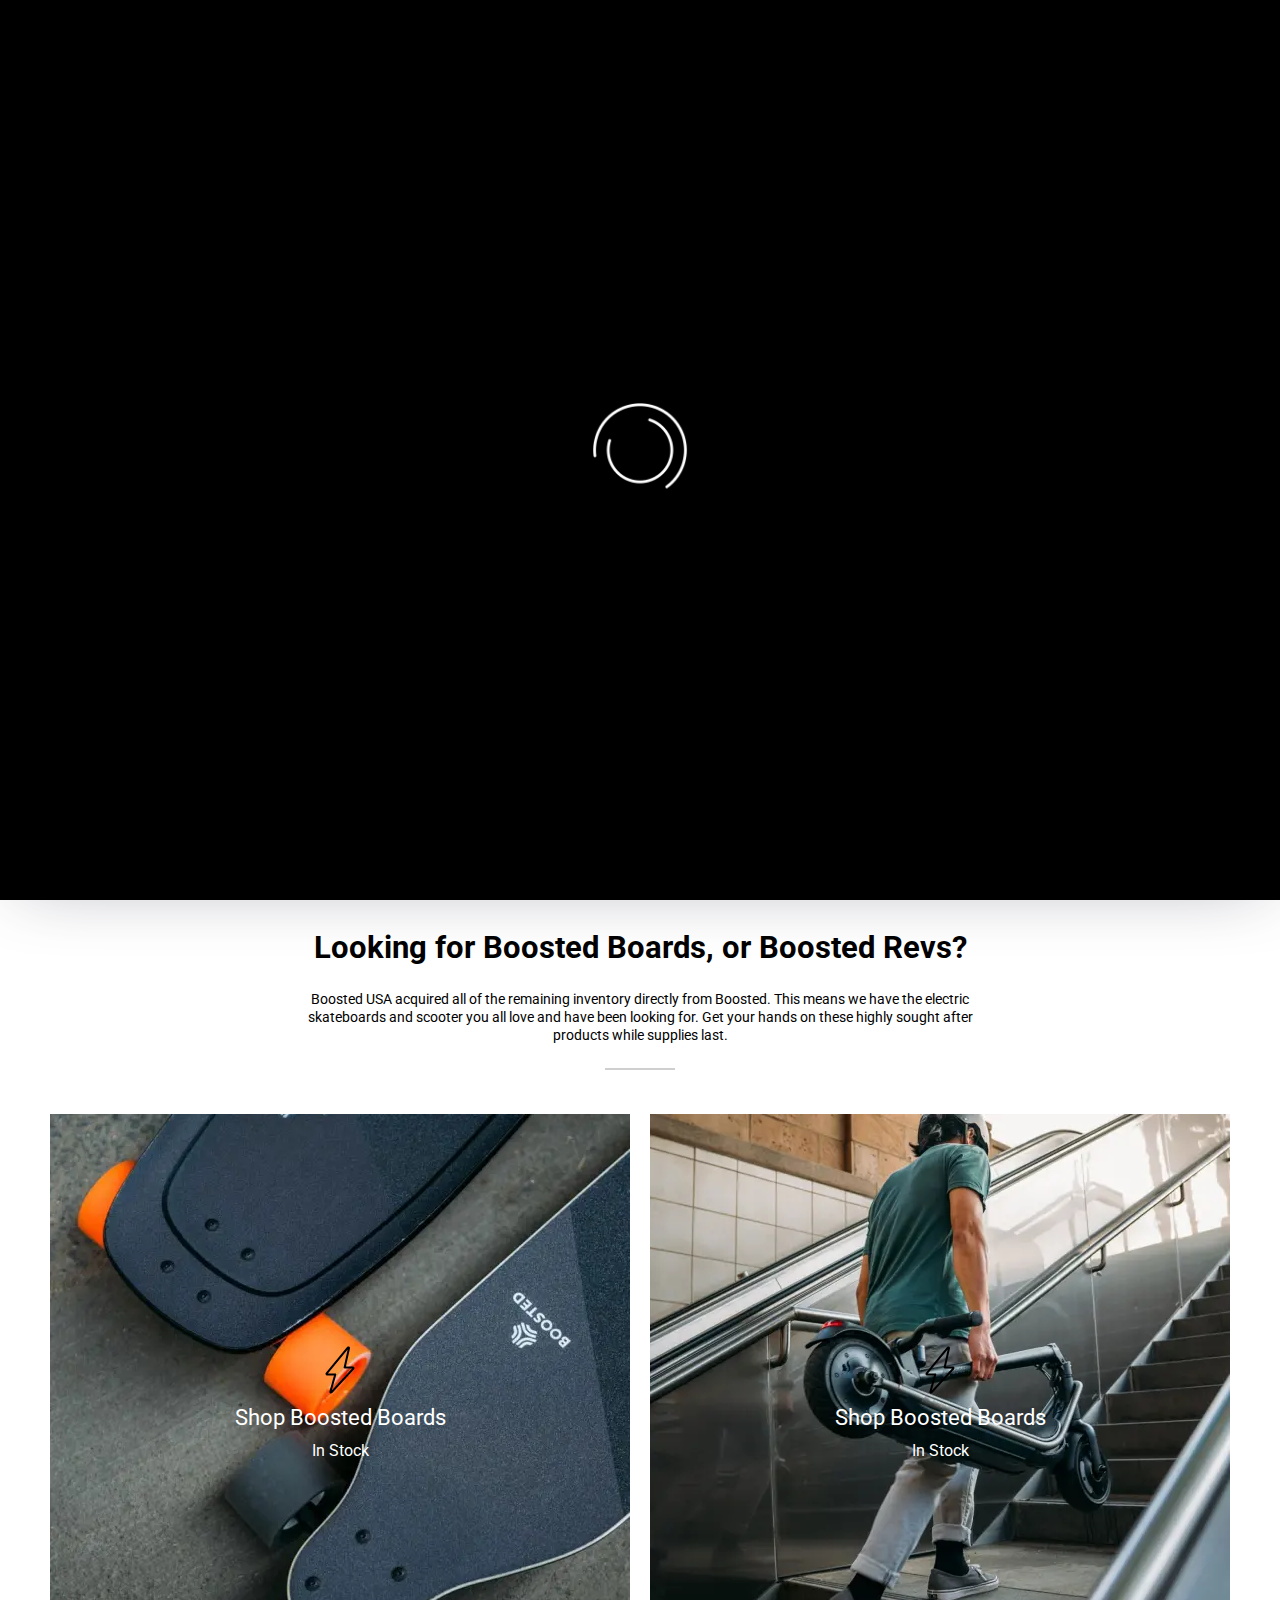
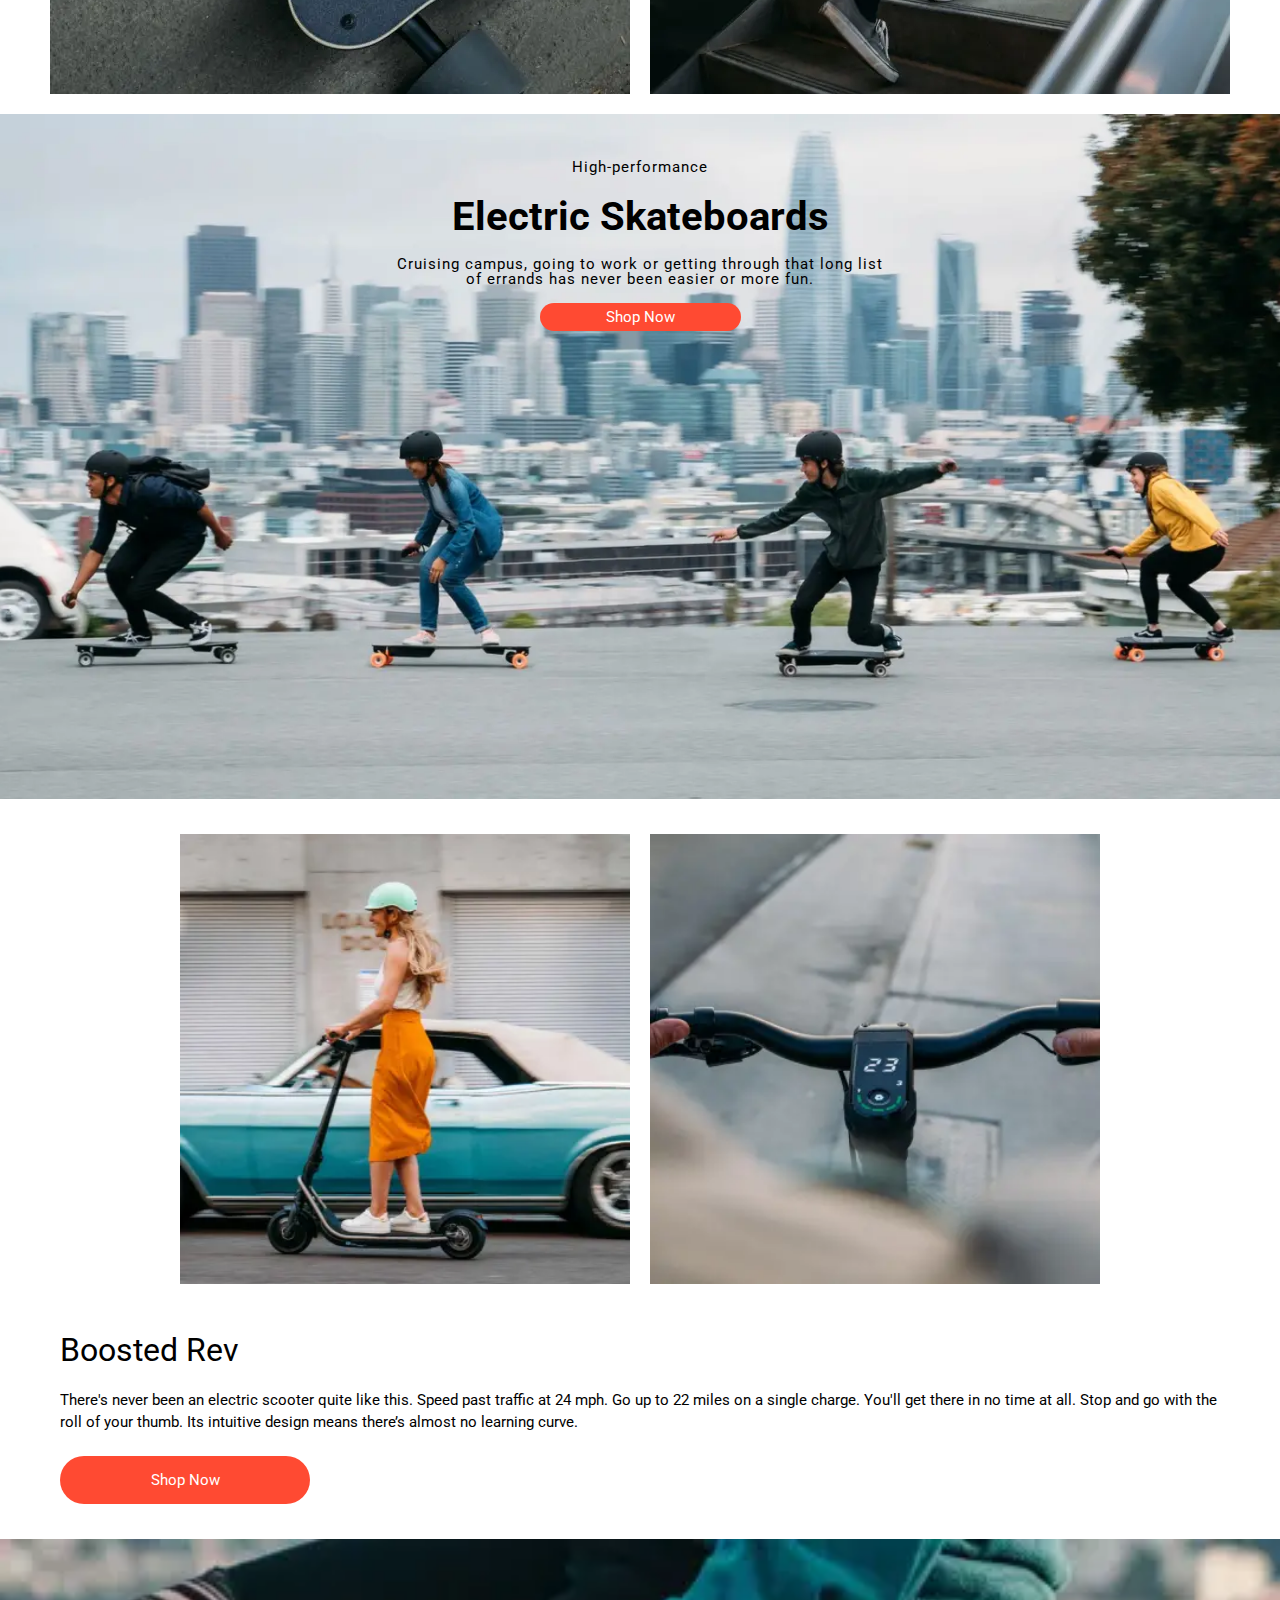
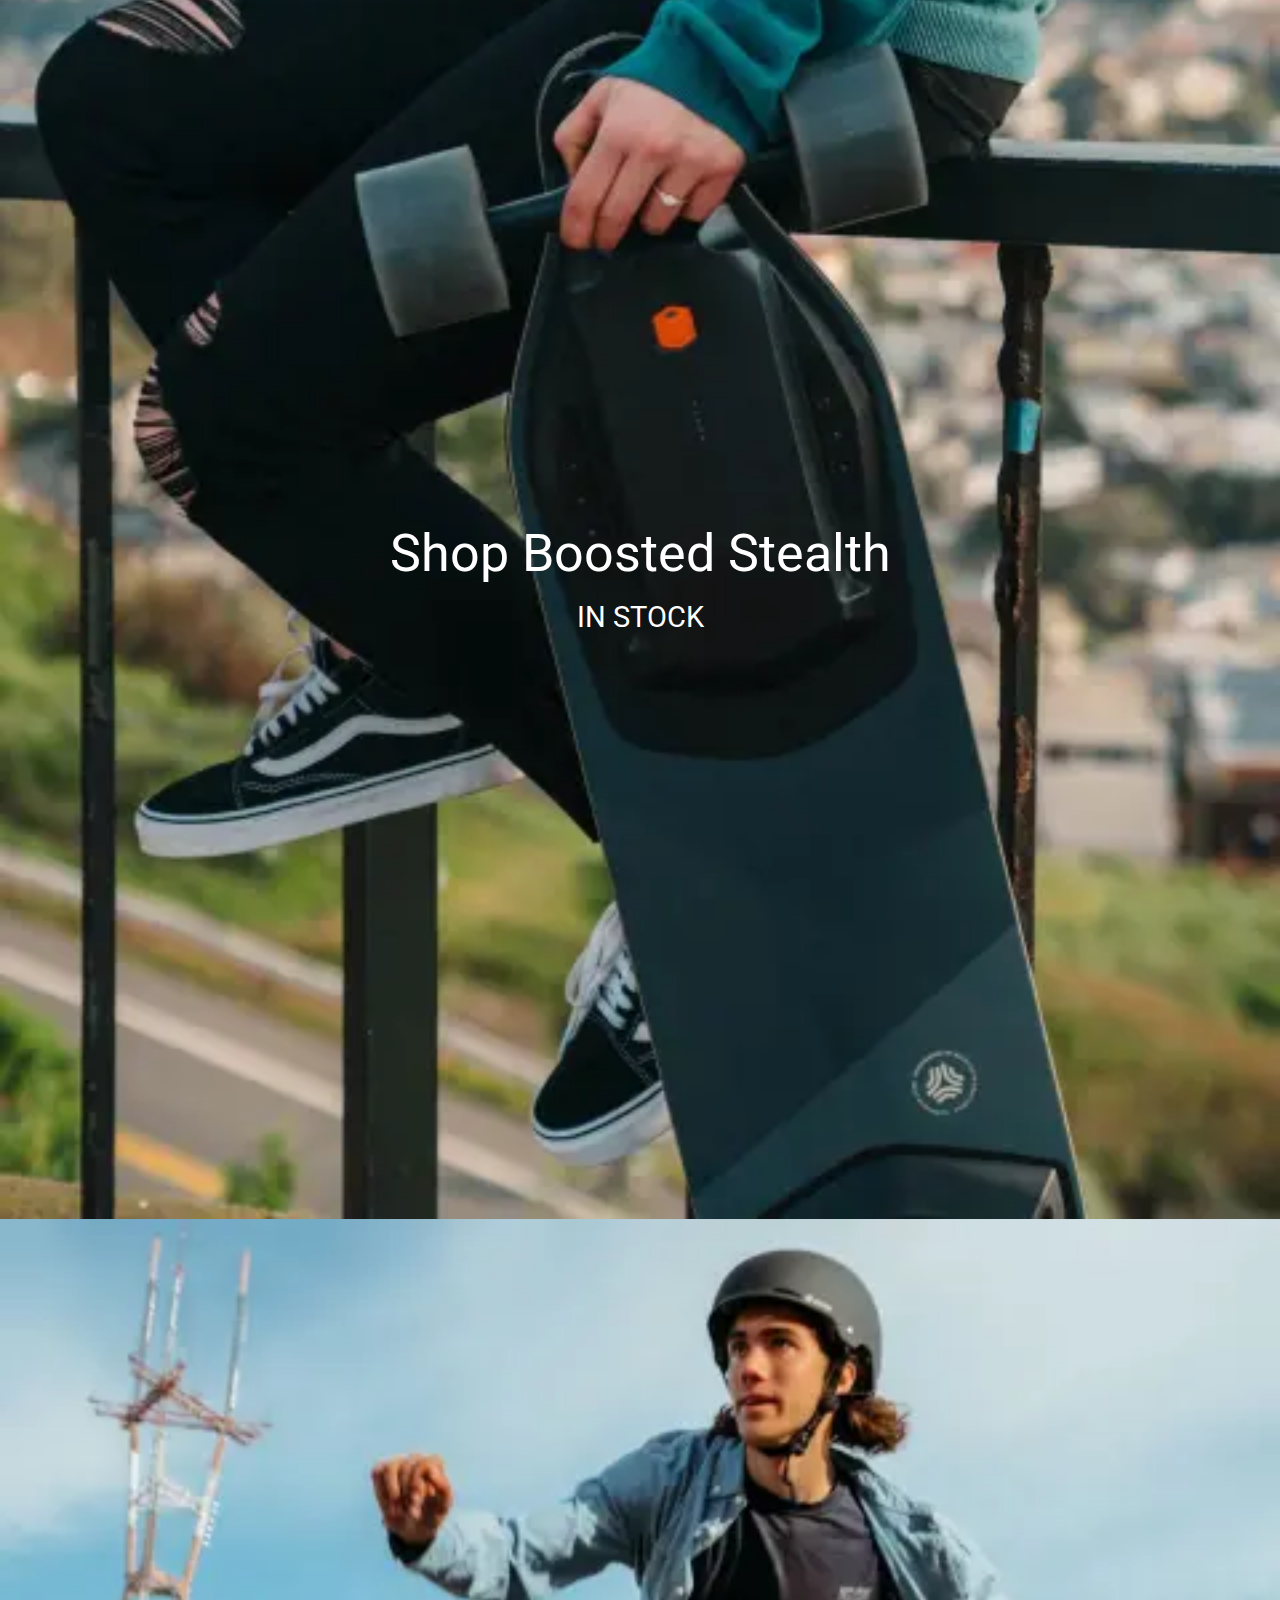
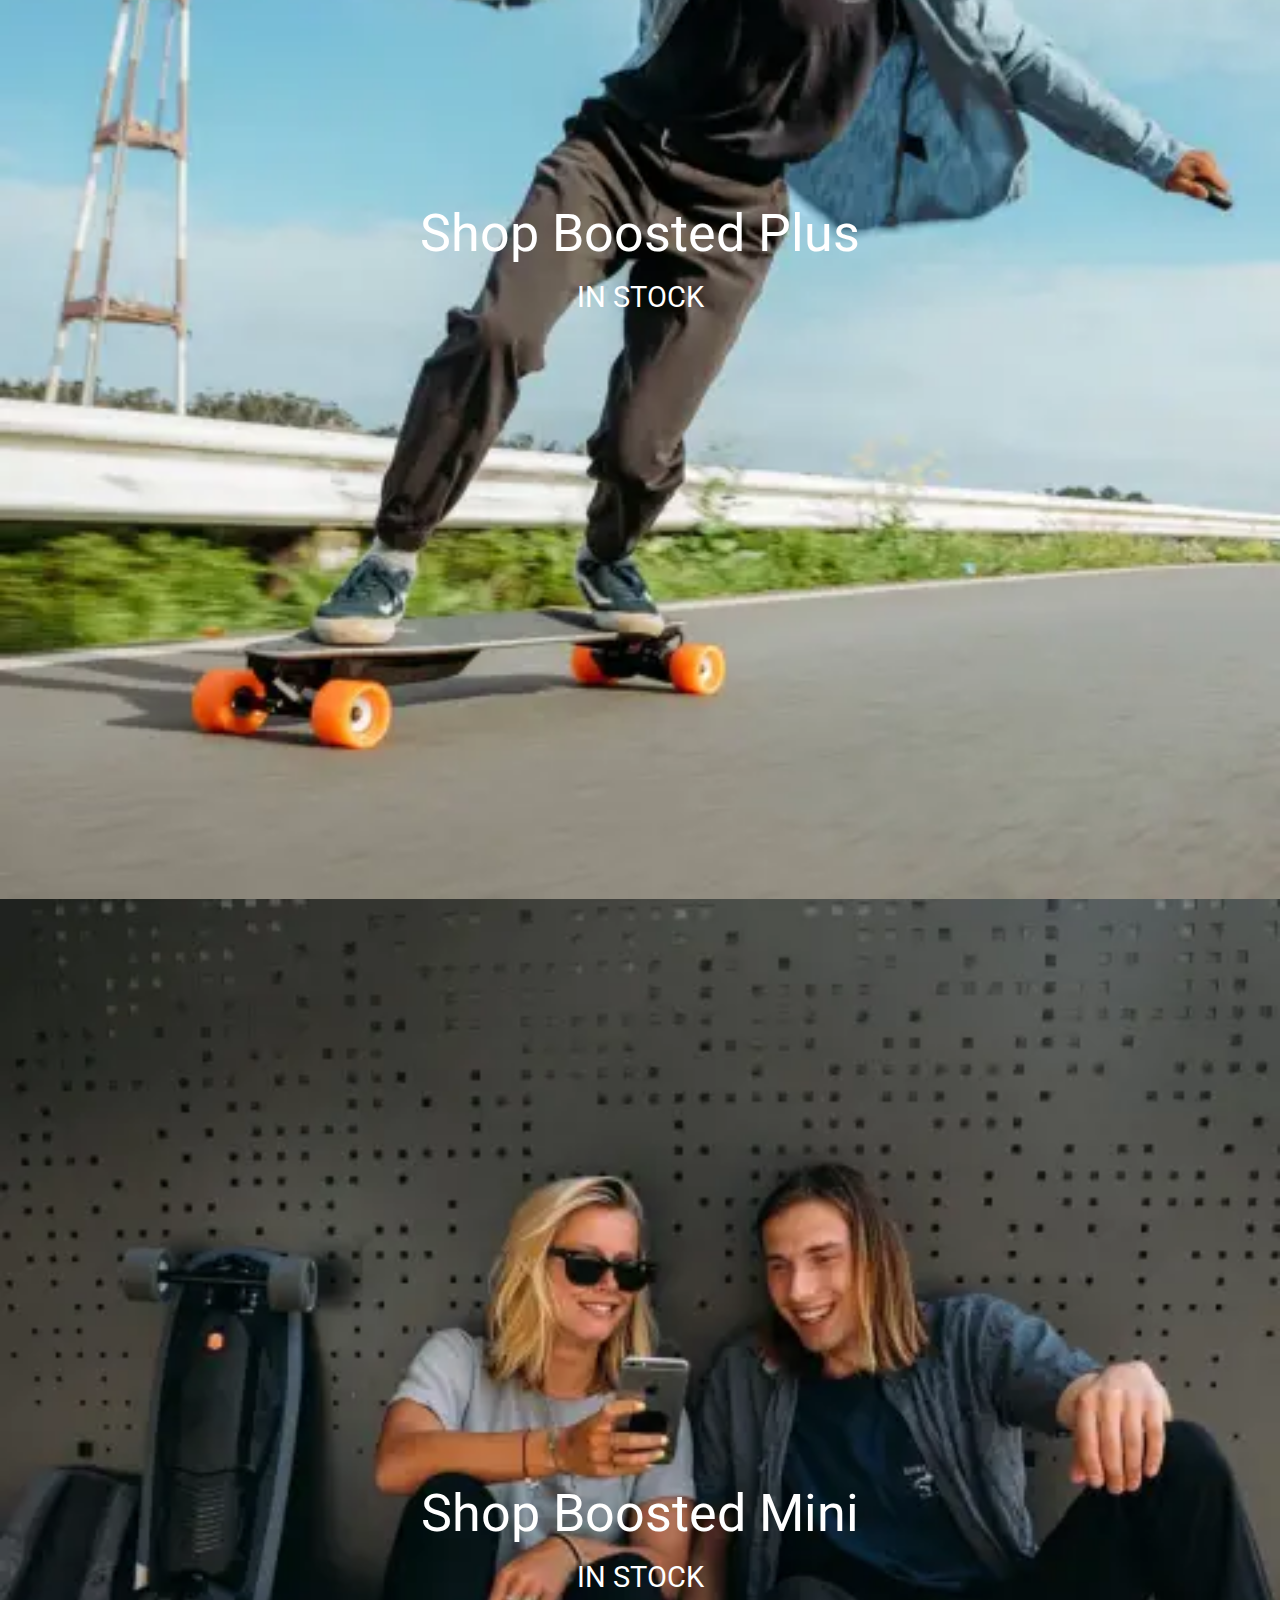
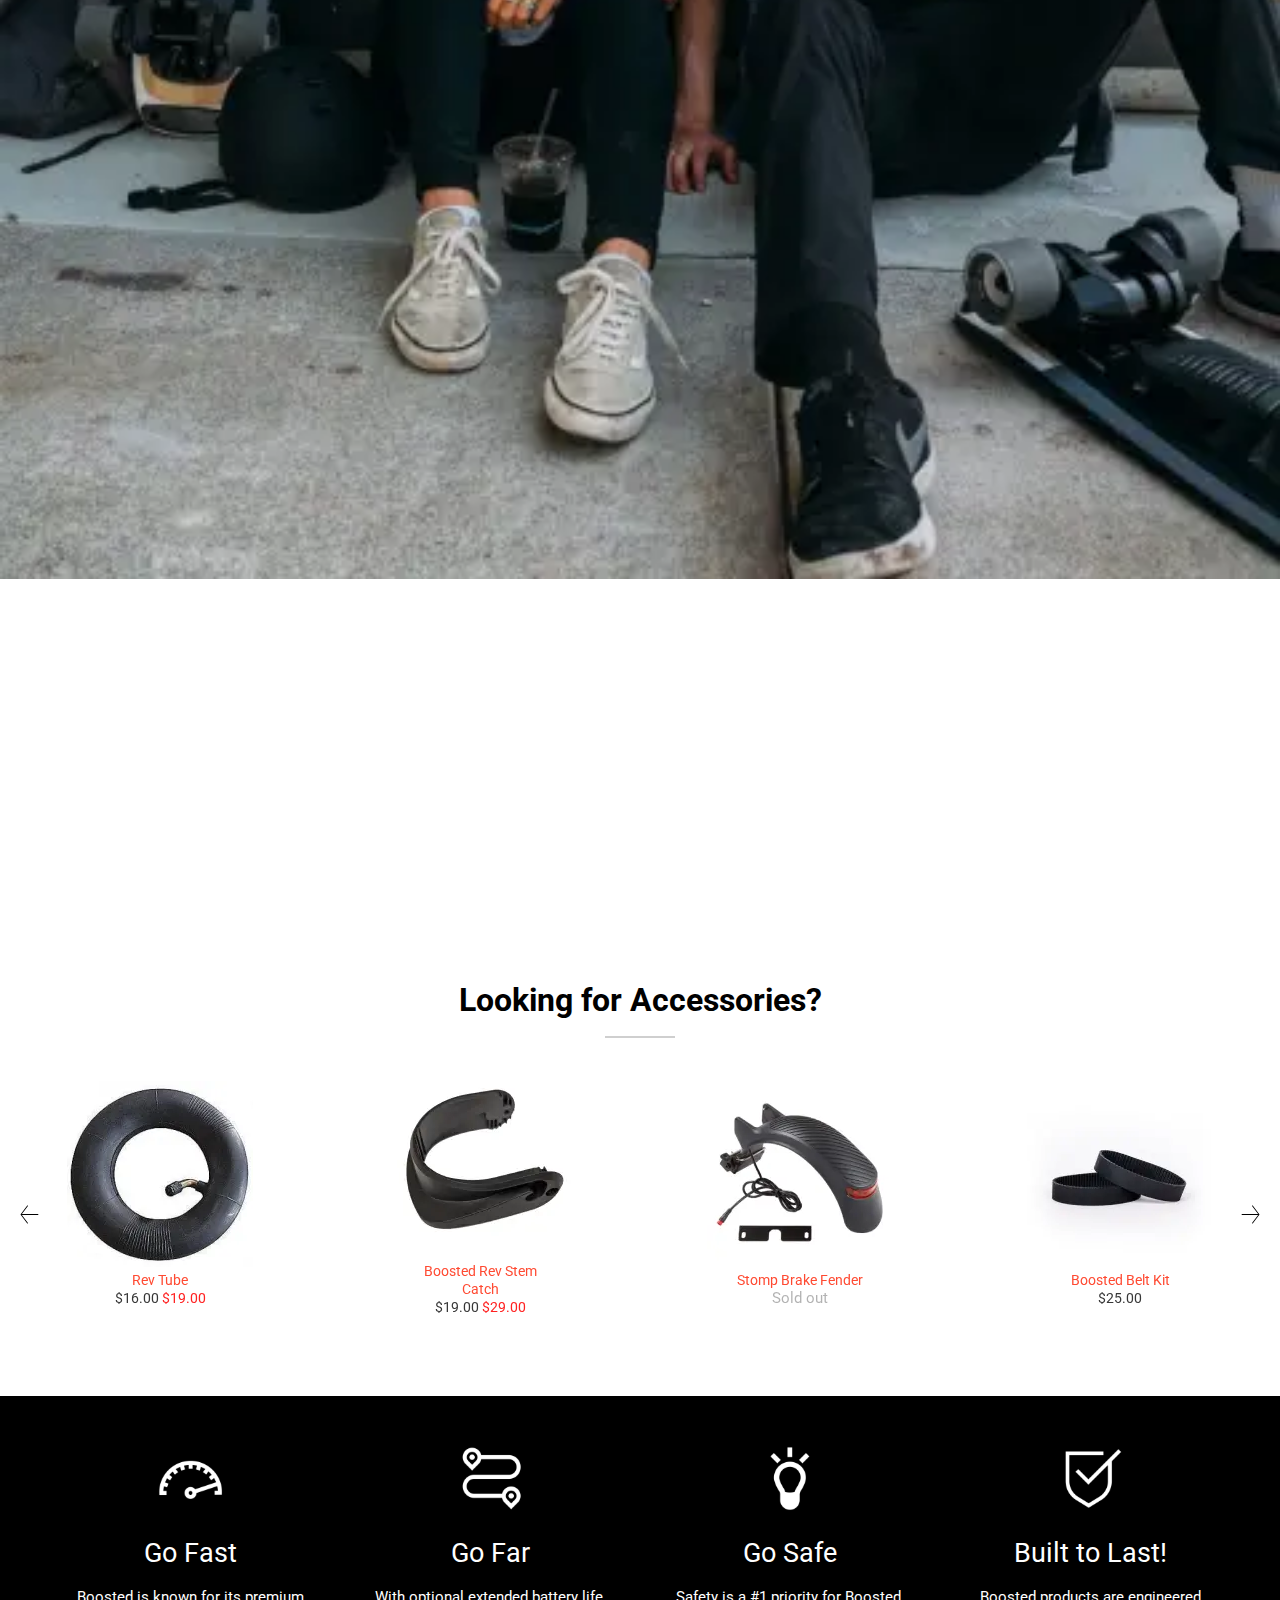
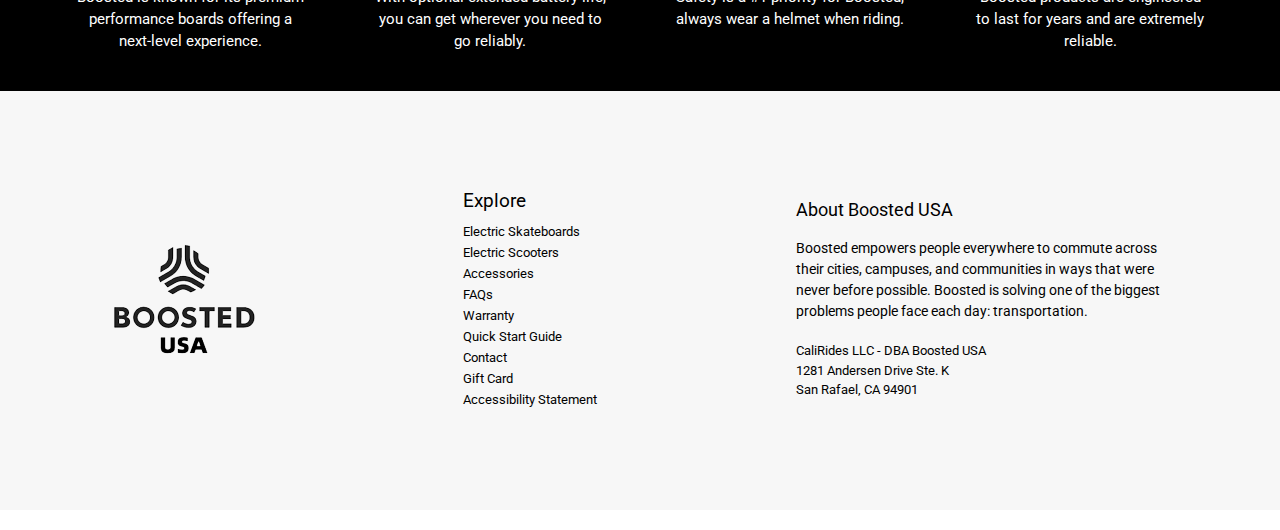
==== commit 2fb61c04: "Update index.html" ====
--- a/index.html
+++ b/index.html
@@ -2,7 +2,7 @@
 <html lang="ru">
 
 <head>
-	<title>Главная</title>
+	<title>BoostedUSA</title>
 	<meta charset="UTF-8">
 	<meta name="format-detection" content="telephone=no">
 	<!-- <style>body{opacity: 0;}</style> -->
@@ -450,4 +450,4 @@
 	<script src="js/app.min.js?_v=20221215110653"></script>
 </body>
 
-</html>+</html>
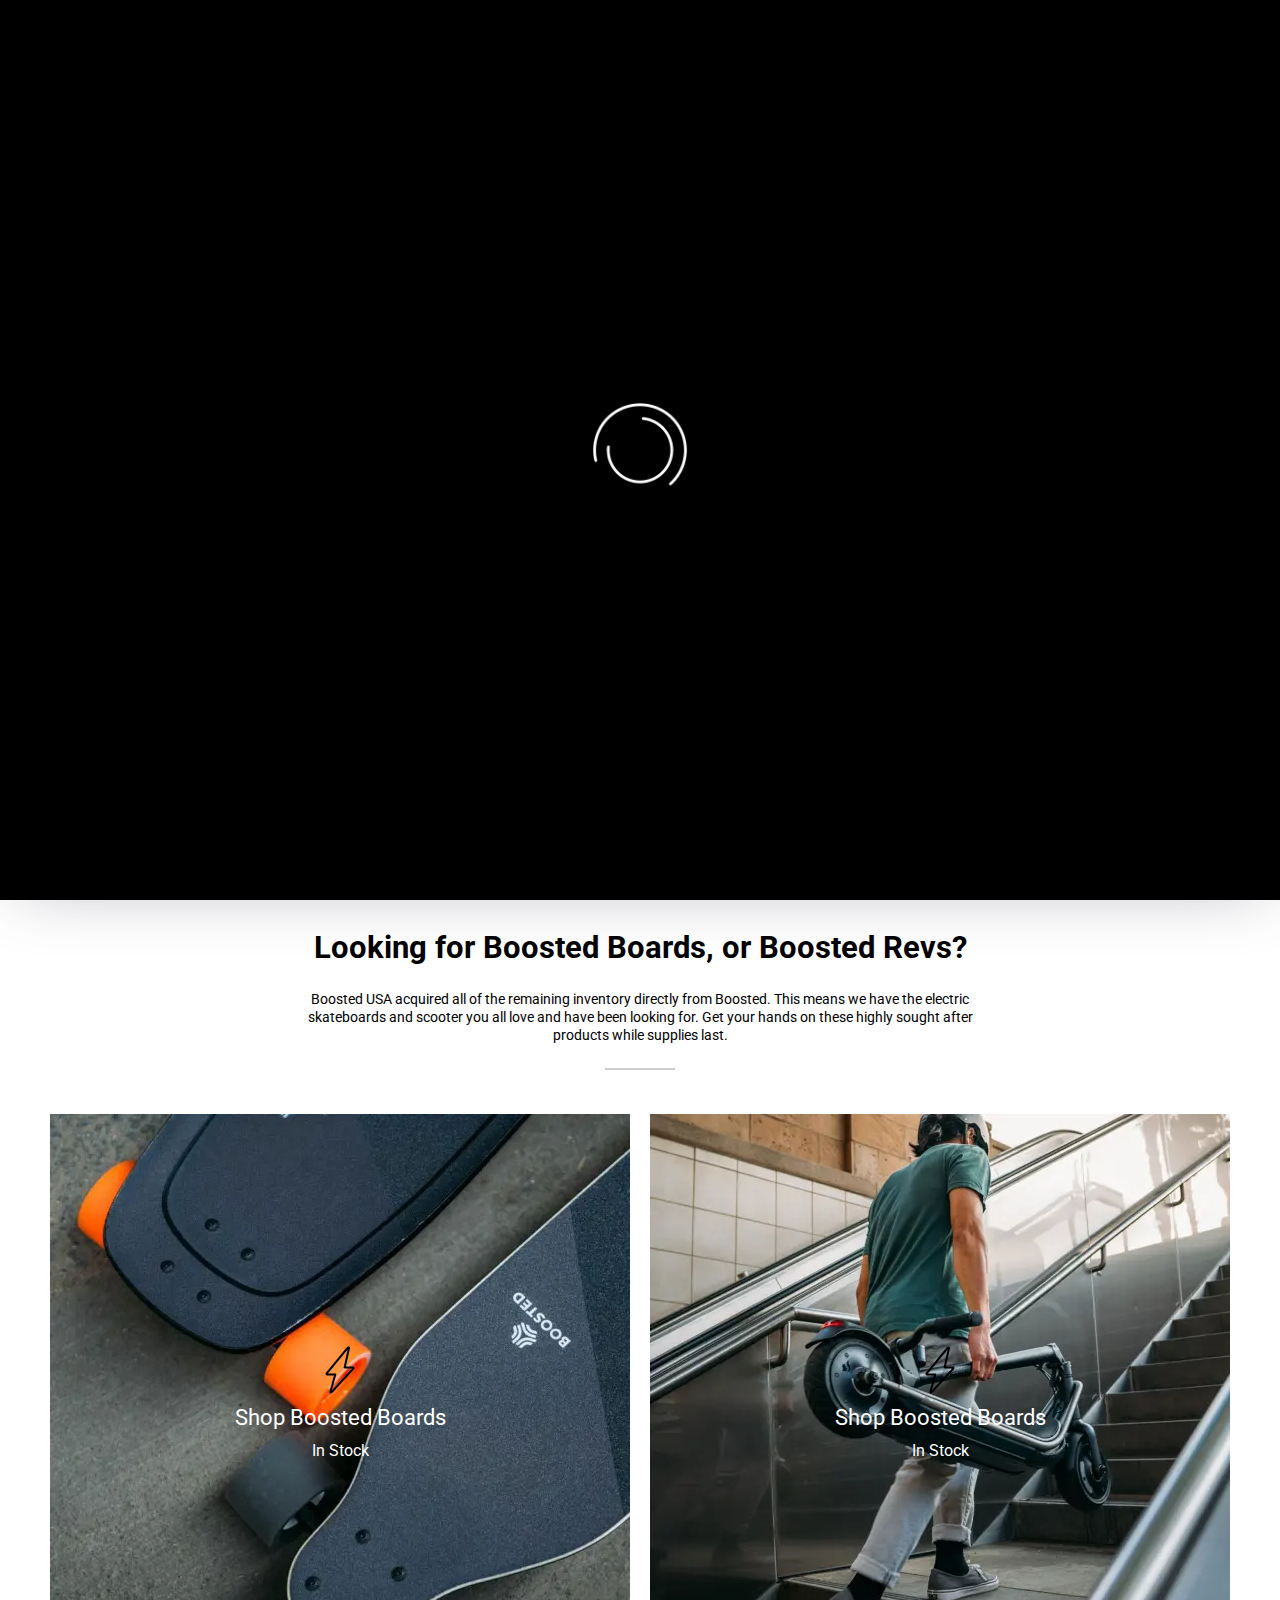
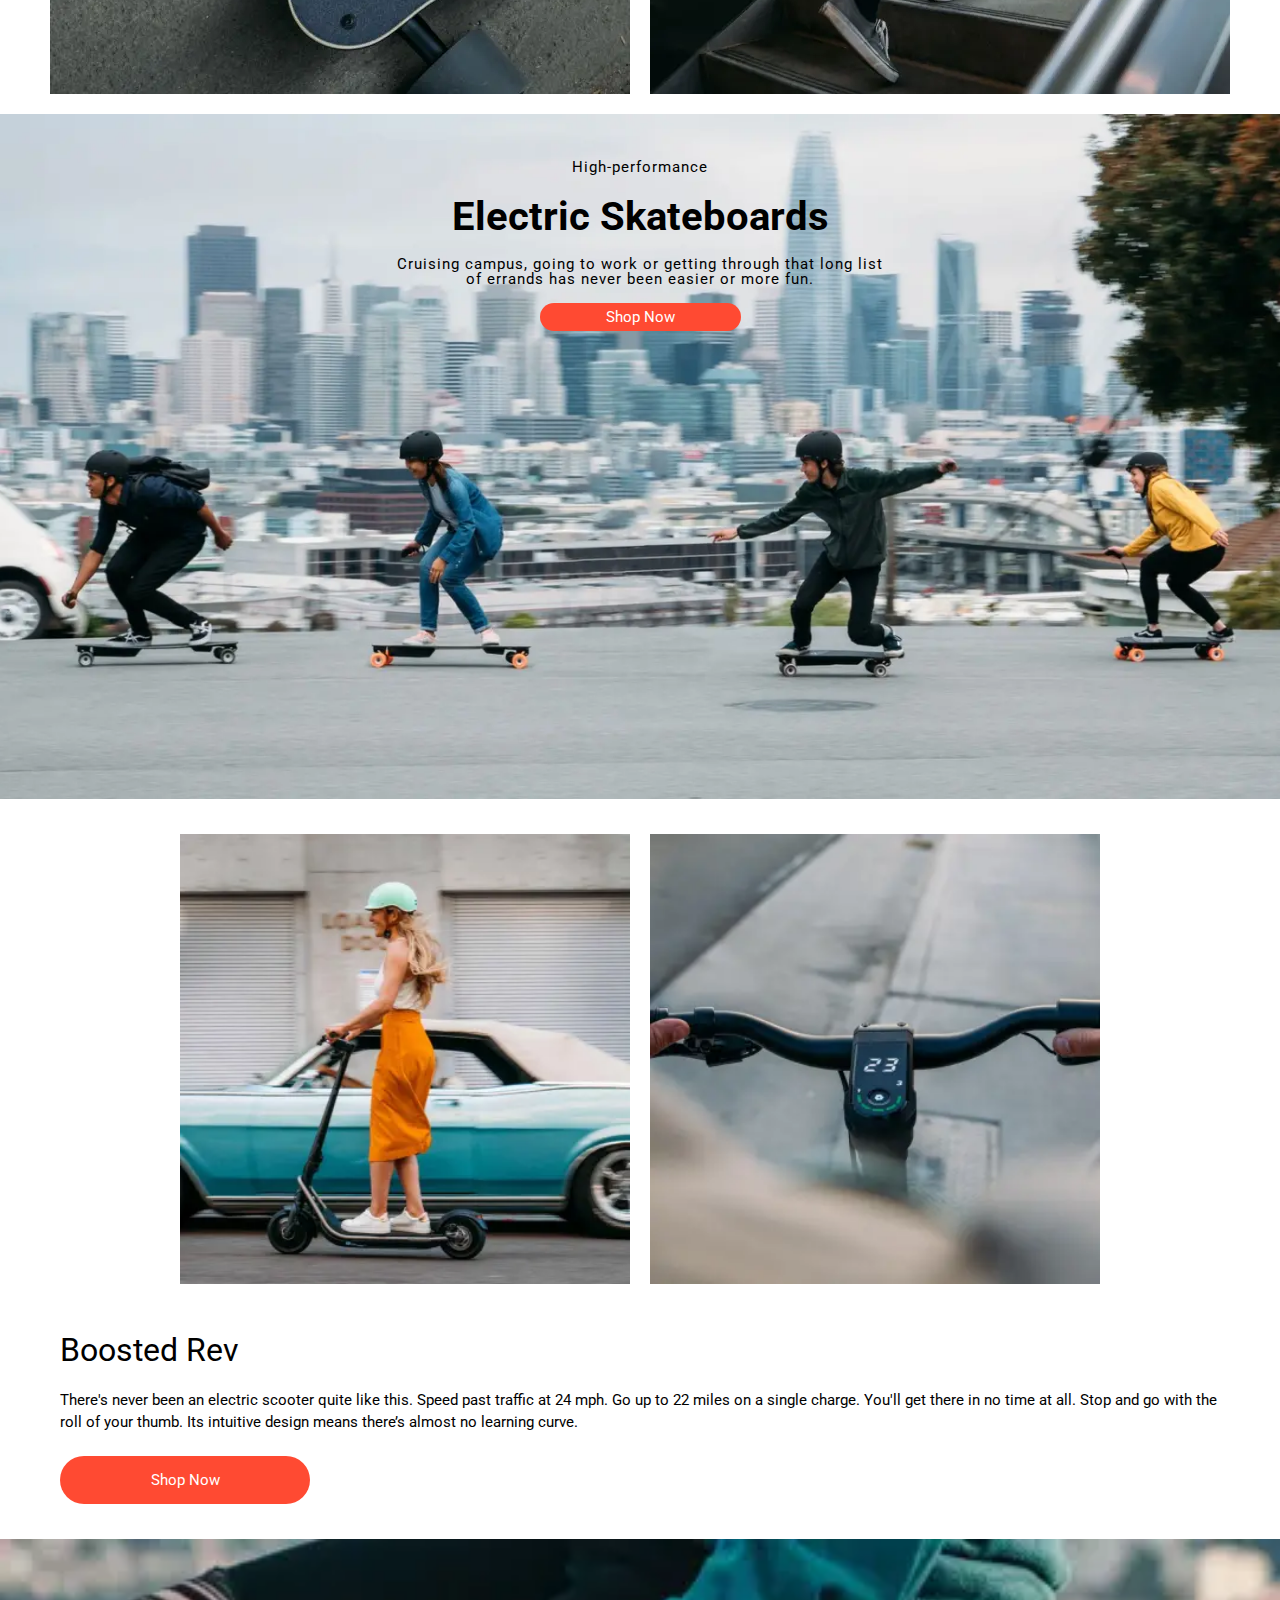
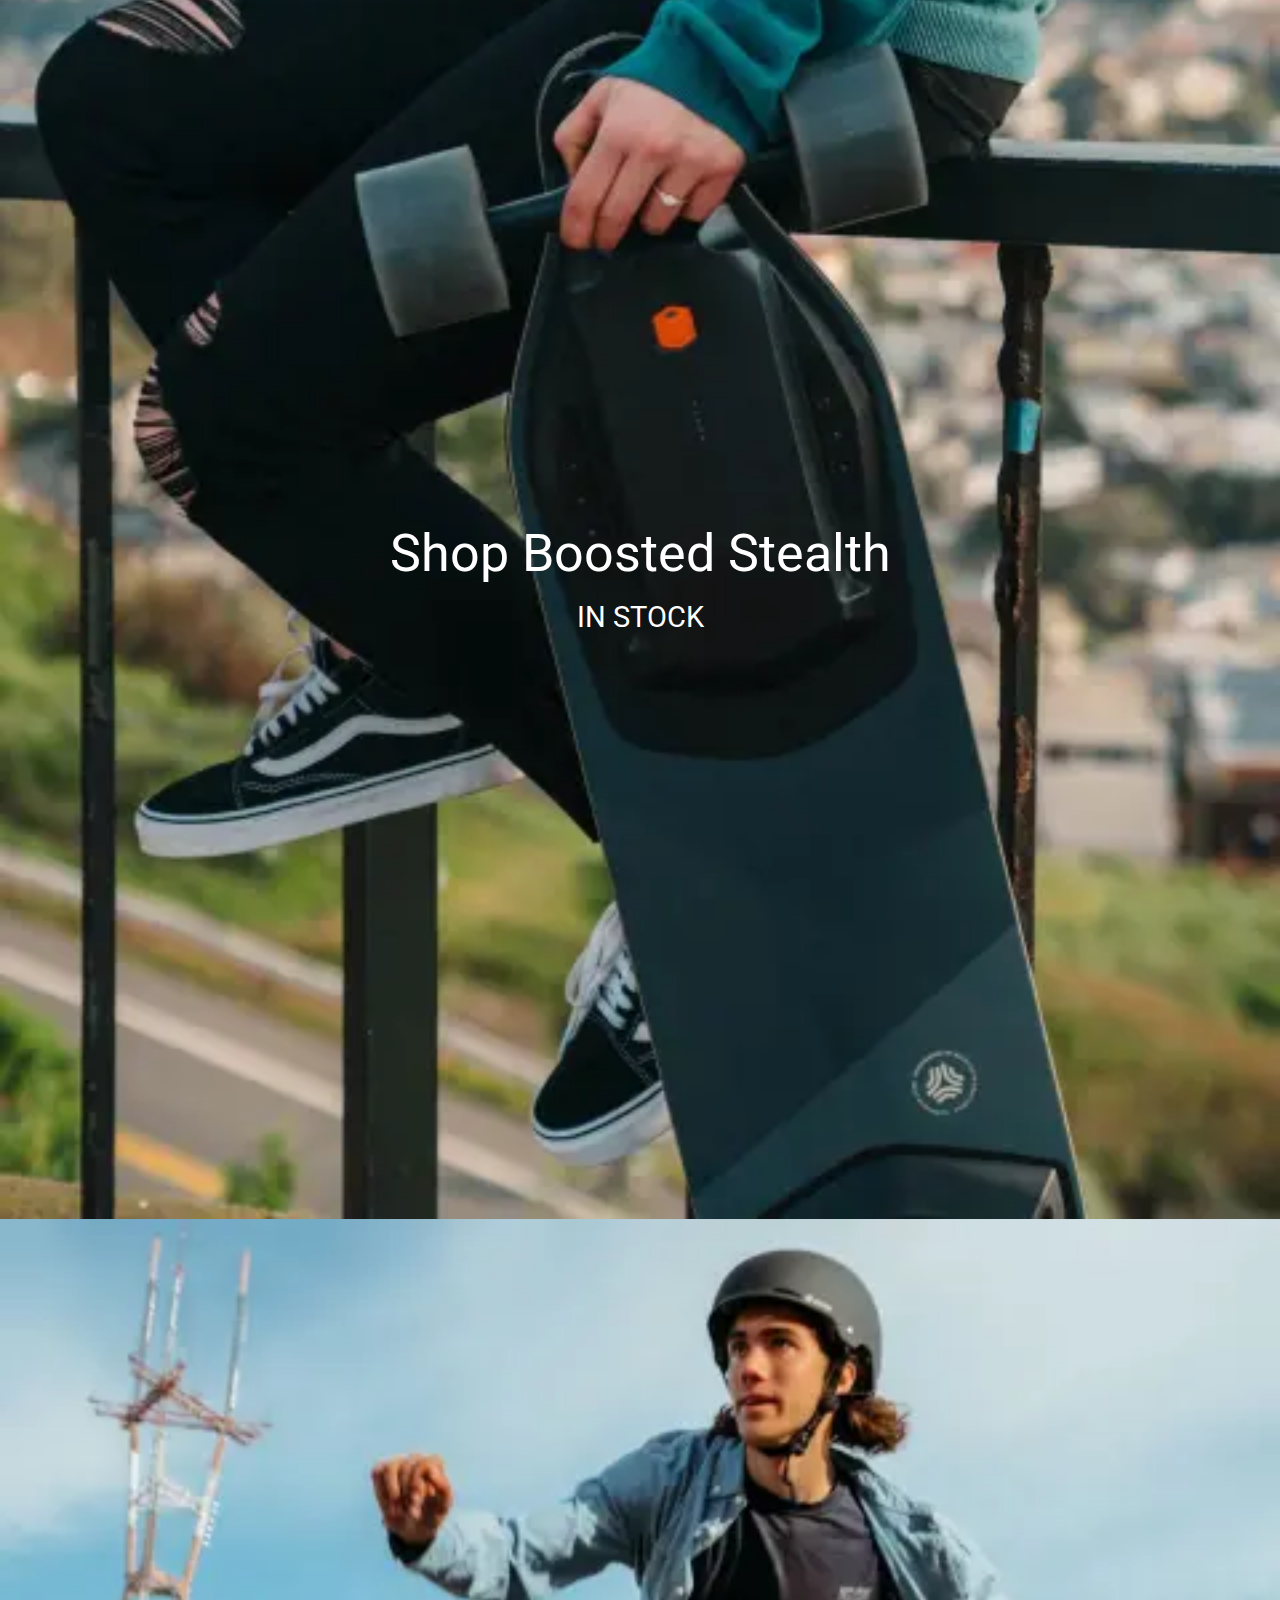
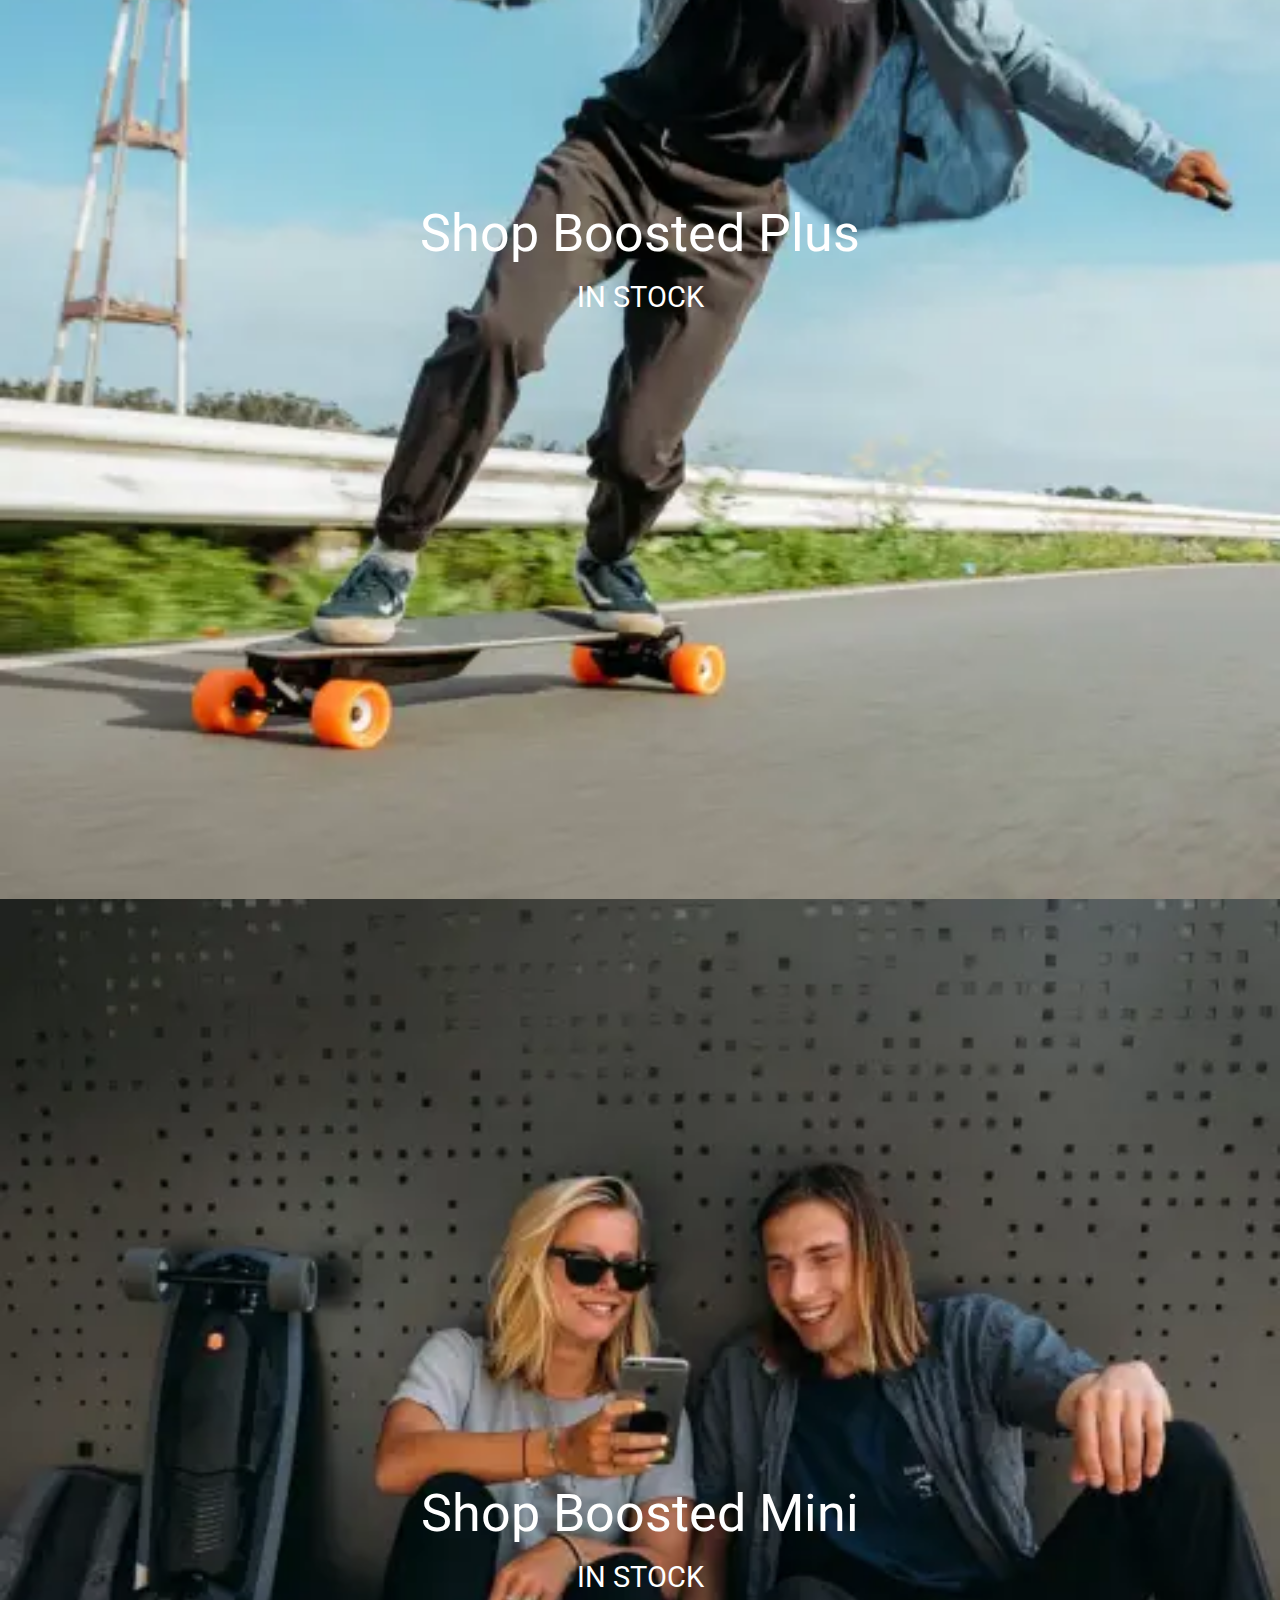
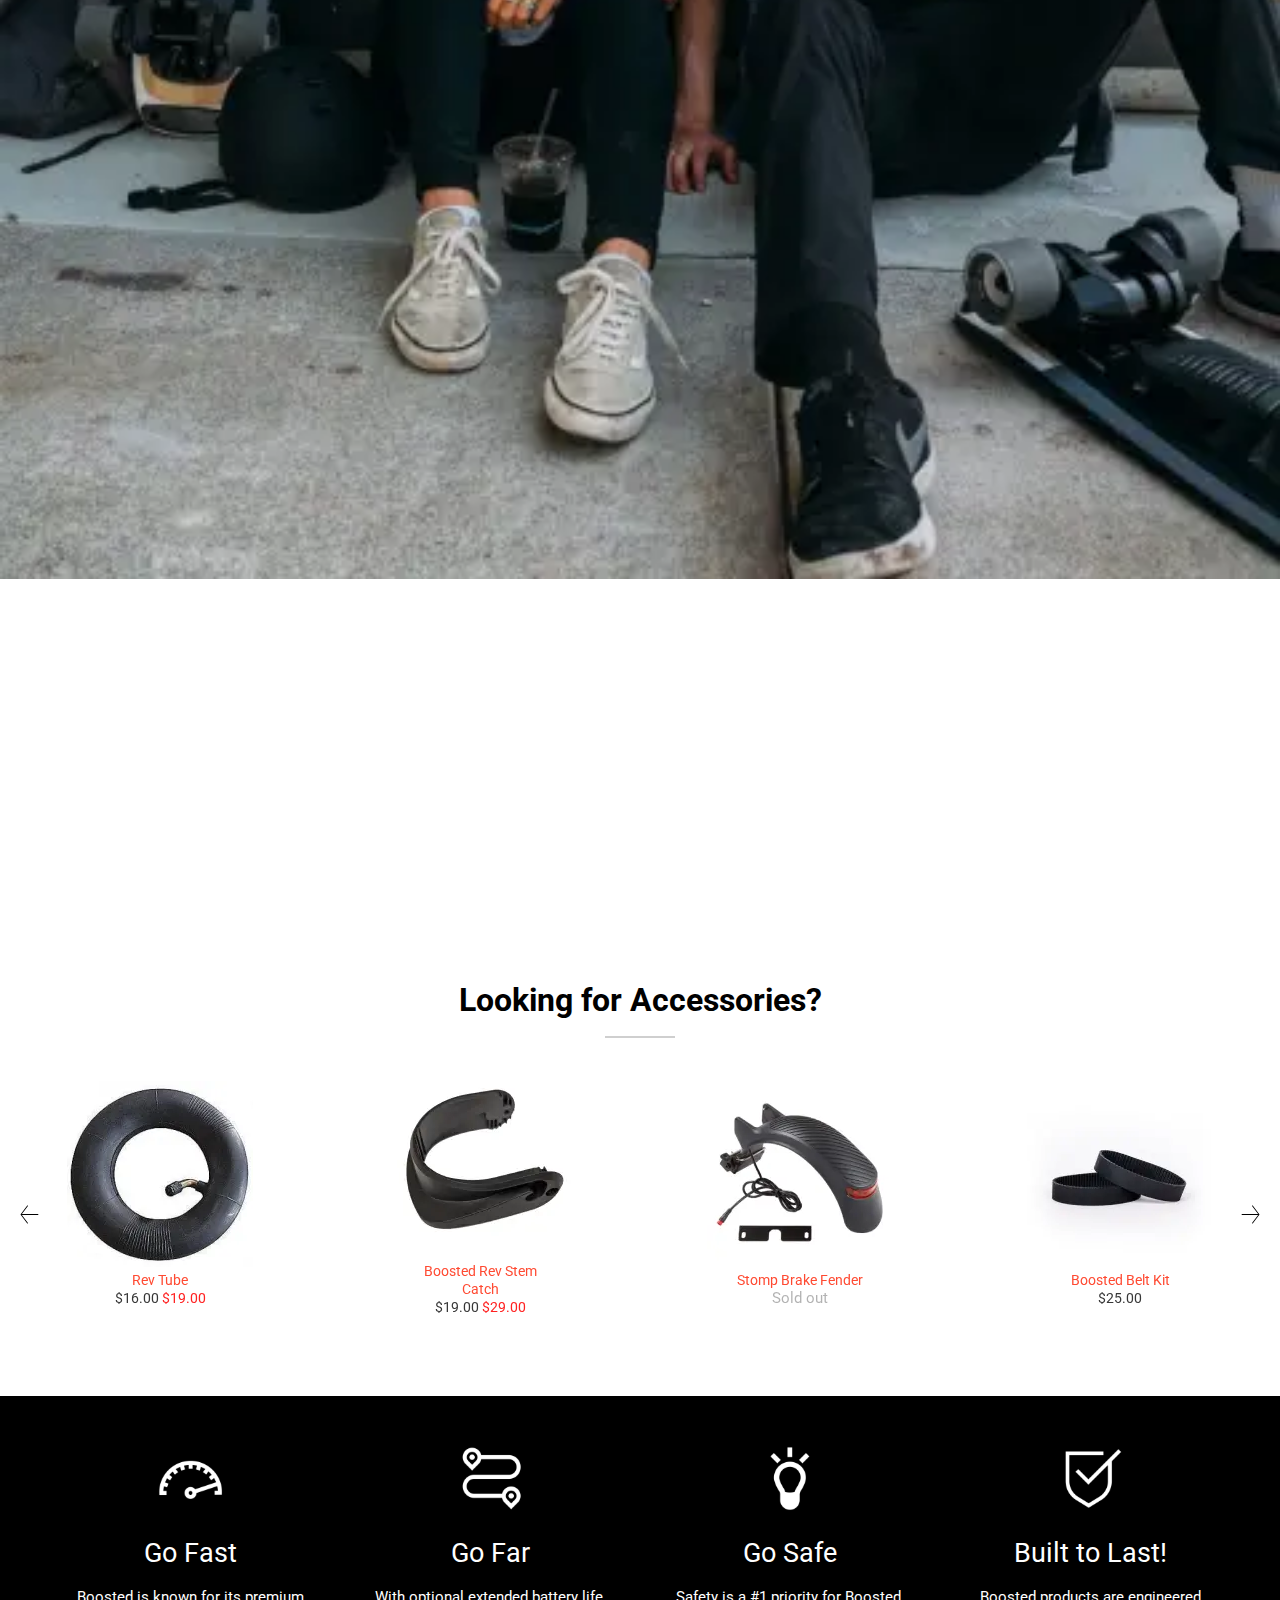
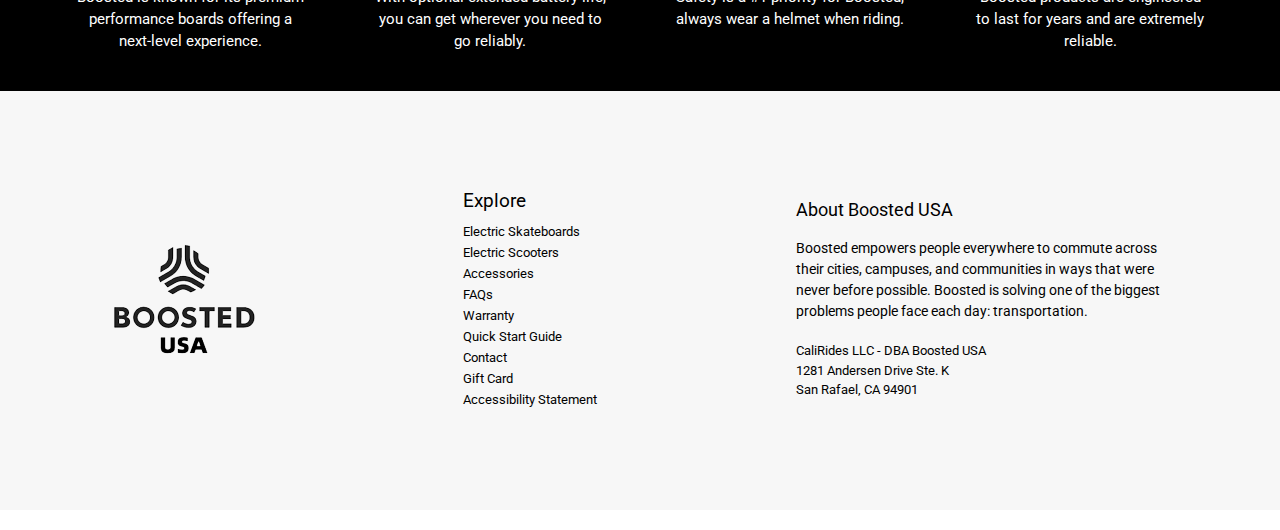
==== commit a244f1f0: "Update index.html" ====
--- a/index.html
+++ b/index.html
@@ -410,19 +410,19 @@
 				</div>
 				<div class="footer__bank-block bank-block">
 					<div class="bank-block__item">
-						<a href="#" class="bank-block__link"><img src="img/icons/no-icon-font/bank-card-amex.svg" alt="Bank image" class="bank-block__image"></a>
+						<a href="https://www.americanexpress.com/" class="bank-block__link"><img src="img/icons/no-icon-font/bank-card-amex.svg" alt="Bank image" class="bank-block__image"></a>
 					</div>
 					<div class="bank-block__item">
 						<a href="#" class="bank-block__link"><img src="img/icons/no-icon-font/bank-card-cylinder.svg" alt="Bank image" class="bank-block__image"></a>
 					</div>
 					<div class="bank-block__item">
-						<a href="#" class="bank-block__link"><img src="img/icons/no-icon-font/bank-card-google-pay.svg" alt="Bank image" class="bank-block__image"></a>
-					</div>
-					<div class="bank-block__item">
-						<a href="#" class="bank-block__link"><img src="img/icons/no-icon-font/bank-card-klarna.svg" alt="Bank image" class="bank-block__image"></a>
-					</div>
-					<div class="bank-block__item">
-						<a href="#" class="bank-block__link"><img src="img/icons/no-icon-font/bank-card-mastercard.svg" alt="Bank image" class="bank-block__image"></a>
+						<a href="https://pay.google.com/intl/en-usl/about/" class="bank-block__link"><img src="img/icons/no-icon-font/bank-card-google-pay.svg" alt="Bank image" class="bank-block__image"></a>
+					</div>
+					<div class="bank-block__item">
+						<a href="https://www.klarna.com/international/" class="bank-block__link"><img src="img/icons/no-icon-font/bank-card-klarna.svg" alt="Bank image" class="bank-block__image"></a>
+					</div>
+					<div class="bank-block__item">
+						<a href="https://www.mastercard.us/en-us.html" class="bank-block__link"><img src="img/icons/no-icon-font/bank-card-mastercard.svg" alt="Bank image" class="bank-block__image"></a>
 					</div>
 					<div class="bank-block__item">
 						<a href="#" class="bank-block__link"><img src="img/icons/no-icon-font/bank-card-blue-pay.svg" alt="Bank image" class="bank-block__image"></a>
@@ -431,7 +431,7 @@
 						<a href="#" class="bank-block__link"><img src="img/icons/no-icon-font/bank-card-v.svg" alt="Bank image" class="bank-block__image"></a>
 					</div>
 					<div class="bank-block__item">
-						<a href="#" class="bank-block__link"><img src="img/icons/no-icon-font/bank-card-visa.svg" alt="Bank image" class="bank-block__image"></a>
+						<a href="https://usa.visa.com/" class="bank-block__link"><img src="img/icons/no-icon-font/bank-card-visa.svg" alt="Bank image" class="bank-block__image"></a>
 					</div>
 				</div>
 			</div>
--- a/css/style.min.css
+++ b/css/style.min.css
@@ -1 +1 @@
-@charset "UTF-8";@import url(https://fonts.googleapis.com/css?family=Roboto:regular700&display=swap);*{padding:0;margin:0;border:0}*,:after,:before{-webkit-box-sizing:border-box;box-sizing:border-box}:active,:focus{outline:0}a:active,a:focus{outline:0}body,html{height:100%;min-width:320px}body{color:#000;line-height:1;font-family:Roboto;font-size:.9375rem;text-rendering:optimizeLegibility;-ms-text-size-adjust:100%;-moz-text-size-adjust:100%;-webkit-text-size-adjust:100%;-webkit-font-smoothing:antialiased;-moz-osx-font-smoothing:grayscale}button,input,textarea{font-family:Roboto;font-size:inherit}button{cursor:pointer;color:inherit;background-color:inherit}a{color:inherit}a:link,a:visited{text-decoration:none}a:hover{text-decoration:none}ul li{list-style:none}img{vertical-align:top}h1,h2,h3,h4,h5,h6{font-weight:inherit;font-size:inherit}body{position:relative;height:100%;-webkit-transition:all .3s ease 0s;-o-transition:all .3s ease 0s;transition:all .3s ease 0s}.lock body{overflow:hidden;-ms-touch-action:none;touch-action:none}.menu-open body{pointer-events:none}.black{position:relative}.wrapper{min-height:100%;display:-webkit-box;display:-ms-flexbox;display:flex;-webkit-box-orient:vertical;-webkit-box-direction:normal;-ms-flex-direction:column;flex-direction:column;overflow:hidden}.wrapper>main{-webkit-box-flex:1;-ms-flex:1 1 auto;flex:1 1 auto}.wrapper>*{min-width:0}[class*=__container]{max-width:120rem;-webkit-box-sizing:content-box;box-sizing:content-box;margin:0 auto}#map{background:url(../img/icons/loading.gif) center/50px no-repeat}[class*=-ibg]{position:relative}[class*=-ibg] img{position:absolute;width:100%;height:100%;top:0;left:0;-o-object-fit:cover;object-fit:cover}[class*=-ibg_contain] img{-o-object-fit:contain;object-fit:contain}.button{background-color:#ff4a32;border-radius:2.1875rem;color:#fff;padding:.3125rem 2.9375rem;font-weight:400;text-align:center;-webkit-transition:background-color .3s ease 0s;-o-transition:background-color .3s ease 0s;transition:background-color .3s ease 0s}.text,.text-secondary{font-weight:400;line-height:1.2666666667;text-align:center}.title,.title-secondary{font-weight:700;font-size:2rem;text-align:center}.text-secondary,.title-secondary{color:#fff}.red{color:#ff4a32}.top-page-banner{-webkit-transition:all .3s ease 0s;-o-transition:all .3s ease 0s;transition:all .3s ease 0s;background-color:#000;padding:.4375rem 0}.top-page-banner__container{display:-webkit-box;display:-ms-flexbox;display:flex;-webkit-box-align:center;-ms-flex-align:center;align-items:center;-webkit-box-pack:center;-ms-flex-pack:center;justify-content:center}.top-page-banner__text{font-size:.75rem;line-height:1.25}.header{z-index:995;-webkit-transition:all .4s ease 0s;-o-transition:all .4s ease 0s;transition:all .4s ease 0s}.header.fixed{position:fixed;top:0;left:0;width:100%;background-color:#fff;-webkit-box-shadow:0 .3125rem 2.625rem -.0625rem #42445a;box-shadow:0 .3125rem 2.625rem -.0625rem #42445a}.header__container{position:relative;padding:0}.header__bottom-header{padding:.9375rem 1.25rem;-webkit-transition:all .45s ease 0s;-o-transition:all .45s ease 0s;transition:all .45s ease 0s}.bottom-header{display:-webkit-box;display:-ms-flexbox;display:flex;-webkit-box-align:center;-ms-flex-align:center;align-items:center;gap:.9375rem}.bottom-header__logo{position:relative;-webkit-transition:all .5s ease 0s;-o-transition:all .5s ease 0s;transition:all .5s ease 0s}.menu-open .bottom-header__logo{filter:none;-webkit-filter:none}.bottom-header__menu{-webkit-box-flex:1;-ms-flex:1 1 auto;flex:1 1 auto}.bottom-header__actions{position:relative}.menu__logo-block{display:none}.menu__list{display:-webkit-box;display:-ms-flexbox;display:flex;-webkit-box-align:center;-ms-flex-align:center;align-items:center;-webkit-box-pack:center;-ms-flex-pack:center;justify-content:center;-ms-flex-wrap:wrap;flex-wrap:wrap;-webkit-column-gap:1.375rem;-moz-column-gap:1.375rem;column-gap:1.375rem;row-gap:.625rem;-webkit-transition:all .5s ease 0s;-o-transition:all .5s ease 0s;transition:all .5s ease 0s}.menu-open .menu__list{color:#000;-ms-flex-wrap:nowrap;flex-wrap:nowrap}.menu__item{display:-webkit-box;display:-ms-flexbox;display:flex;-webkit-box-orient:vertical;-webkit-box-direction:normal;-ms-flex-direction:column;flex-direction:column;text-align:center;position:relative}.menu__link{font-weight:400;font-size:.875rem;line-height:1.5;letter-spacing:.0625rem;text-transform:uppercase;position:relative}.menu__link::before{content:"";position:absolute;bottom:0;left:50%;width:.0625rem;height:.15625rem;background-color:#ff4a32;opacity:0;visibility:hidden;-webkit-transition:all .8s ease 0s;-o-transition:all .8s ease 0s;transition:all .8s ease 0s}.menu-open .menu__link::before{background-color:#000}.actions{display:-webkit-box;display:-ms-flexbox;display:flex;-webkit-box-align:center;-ms-flex-align:center;align-items:center;-webkit-box-pack:center;-ms-flex-pack:center;justify-content:center;gap:.625rem}.actions__user-profile{display:-webkit-box;display:-ms-flexbox;display:flex;-webkit-box-align:center;-ms-flex-align:center;align-items:center;-webkit-box-pack:center;-ms-flex-pack:center;justify-content:center}.actions__product-cart{display:-webkit-box;display:-ms-flexbox;display:flex;-webkit-box-align:center;-ms-flex-align:center;align-items:center;-webkit-box-pack:center;-ms-flex-pack:center;justify-content:center}.product-cart-icon,.user-icon{width:1.5rem;height:1.5rem}.menu-open .user-icon>g>path{fill:#000}.menu-open .product-cart-icon>path{fill:#000}.icon-menu{display:none}.logo-block__open-icon{display:none}.logo-block__open-icon::before{top:0}.logo-block__open-icon::after{bottom:0}.logo-block__open-icon span{top:calc(50% - .0625rem)}.menu-open .logo-block__open-icon span{width:0}.menu-open .logo-block__open-icon::before{top:calc(50% - .0625rem);-webkit-transform:rotate(-45deg);-ms-transform:rotate(-45deg);transform:rotate(-45deg)}.menu-open .logo-block__open-icon::after{bottom:calc(50% - .0625rem);-webkit-transform:rotate(45deg);-ms-transform:rotate(45deg);transform:rotate(45deg)}.footer{position:fixed;width:100%;bottom:0;left:0;z-index:990;background-color:#fff;padding:1.125rem 0;-webkit-box-shadow:.125rem -.625rem 4.4375rem -1.1875rem #42445a;box-shadow:.125rem -.625rem 4.4375rem -1.1875rem #42445a}.footer__container{position:relative;display:-webkit-box;display:-ms-flexbox;display:flex;-webkit-box-align:center;-ms-flex-align:center;align-items:center;-webkit-box-pack:justify;-ms-flex-pack:justify;justify-content:space-between;gap:1.25rem}@supports (padding-left:clamp(3.125rem ,2.125rem + 5vw ,8.125rem)){.footer__container{padding-left:clamp(3.125rem ,2.125rem + 5vw ,8.125rem)}}@supports not (padding-left:clamp(3.125rem ,2.125rem + 5vw ,8.125rem)){.footer__container{padding-left:calc(3.125rem + 5 * (100vw - 20rem)/ 100)}}@supports (padding-right:clamp(3.125rem ,2.125rem + 5vw ,8.125rem)){.footer__container{padding-right:clamp(3.125rem ,2.125rem + 5vw ,8.125rem)}}@supports not (padding-right:clamp(3.125rem ,2.125rem + 5vw ,8.125rem)){.footer__container{padding-right:calc(3.125rem + 5 * (100vw - 20rem)/ 100)}}.footer__all-rights-block{display:-webkit-box;display:-ms-flexbox;display:flex;gap:.25rem}.footer__bank-block{display:-ms-grid;display:grid;-ms-grid-columns:(2.375rem)[8];grid-template-columns:repeat(8,2.375rem);-webkit-column-gap:.25rem;-moz-column-gap:.25rem;column-gap:.25rem;row-gap:.5rem}.all-rights-block{display:-webkit-box;display:-ms-flexbox;display:flex;-webkit-box-align:center;-ms-flex-align:center;align-items:center;-webkit-box-pack:center;-ms-flex-pack:center;justify-content:center;-ms-flex-wrap:wrap;flex-wrap:wrap}.all-rights-block__text{font-size:.8125rem}.main-page.padding-top{padding-top:3.125rem}.no-webp .main-page__container{background:url(../img/welcome/back-img.png) center bottom/cover no-repeat}@supports (min-height:clamp(25rem ,18.75rem + 31.25vw ,56.25rem)){.main-page__container{min-height:clamp(25rem ,18.75rem + 31.25vw ,56.25rem)}}@supports not (min-height:clamp(25rem ,18.75rem + 31.25vw ,56.25rem)){.main-page__container{min-height:calc(25rem + 31.25 * (100vw - 20rem)/ 100)}}.main-page__block{display:-webkit-box;display:-ms-flexbox;display:flex;-webkit-box-align:center;-ms-flex-align:center;align-items:center;-webkit-box-pack:center;-ms-flex-pack:center;justify-content:center;-webkit-box-orient:vertical;-webkit-box-direction:normal;-ms-flex-direction:column;flex-direction:column;padding-top:2.8125rem;-webkit-transition:all .3s ease 0s;-o-transition:all .3s ease 0s;transition:all .3s ease 0s}.main-page__title{margin-bottom:.875rem}@supports (font-size:clamp(1.5rem ,1.4rem + 0.5vw ,2rem)){.main-page__title{font-size:clamp(1.5rem ,1.4rem + .5vw ,2rem)}}@supports not (font-size:clamp(1.5rem ,1.4rem + 0.5vw ,2rem)){.main-page__title{font-size:calc(1.5rem + .5 * (100vw - 20rem)/ 100)}}.main-page__text{max-width:33.5625rem;margin-bottom:1.375rem}@supports (font-size:clamp(0.8125rem ,0.7875rem + 0.125vw ,0.9375rem)){.main-page__text{font-size:clamp(.8125rem ,.7875rem + .125vw ,.9375rem)}}@supports not (font-size:clamp(0.8125rem ,0.7875rem + 0.125vw ,0.9375rem)){.main-page__text{font-size:calc(.8125rem + .125 * (100vw - 20rem)/ 100)}}.main-page__buttons{display:-webkit-box;display:-ms-flexbox;display:flex;gap:.75rem}.buttons__main-button{display:-webkit-box;display:-ms-flexbox;display:flex;-webkit-box-align:center;-ms-flex-align:center;align-items:center;-webkit-box-pack:center;-ms-flex-pack:center;justify-content:center}.buttons__text{text-transform:uppercase}.brand-swiper-page.padding-top{padding-top:3.125rem}.brand-swiper-page__container{position:relative;background-color:#000;display:-webkit-box;display:-ms-flexbox;display:flex;-webkit-box-align:center;-ms-flex-align:center;align-items:center;-webkit-box-pack:center;-ms-flex-pack:center;justify-content:center}.brand-swiper-page__slider{max-width:65.875rem}.brand-swiper-page__slide{display:-webkit-box;display:-ms-flexbox;display:flex;-webkit-box-align:center;-ms-flex-align:center;align-items:center;-webkit-box-pack:center;-ms-flex-pack:center;justify-content:center;padding:1.125rem 0}.title-promotion-page.padding-top{padding-top:3.125rem}@supports (padding-top:clamp(3.125rem ,3.1rem + 0.125vw ,3.25rem)){.title-promotion-page{padding-top:clamp(3.125rem ,3.1rem + .125vw ,3.25rem)}}@supports not (padding-top:clamp(3.125rem ,3.1rem + 0.125vw ,3.25rem)){.title-promotion-page{padding-top:calc(3.125rem + .125 * (100vw - 20rem)/ 100)}}.title-promotion-page__container{position:relative;display:-webkit-box;display:-ms-flexbox;display:flex;-webkit-box-orient:vertical;-webkit-box-direction:normal;-ms-flex-direction:column;flex-direction:column;-webkit-box-align:center;-ms-flex-align:center;align-items:center;-webkit-box-pack:center;-ms-flex-pack:center;justify-content:center;gap:1.625rem}.title-promotion-page__container::before{content:"";position:absolute;bottom:0;text-align:center;background-color:#cfcfcf;width:4.375rem;height:.125rem}.title-promotion-page__title{line-height:1.125;max-width:41.4375rem}@supports (font-size:clamp(1.875rem ,1.85rem + 0.125vw ,2rem)){.title-promotion-page__title{font-size:clamp(1.875rem ,1.85rem + .125vw ,2rem)}}@supports not (font-size:clamp(1.875rem ,1.85rem + 0.125vw ,2rem)){.title-promotion-page__title{font-size:calc(1.875rem + .125 * (100vw - 20rem)/ 100)}}.title-promotion-page__text{line-height:1.2666666667;max-width:42.8125rem;padding-bottom:1.5625rem}@supports (font-size:clamp(0.8125rem ,0.7875rem + 0.125vw ,0.9375rem)){.title-promotion-page__text{font-size:clamp(.8125rem ,.7875rem + .125vw ,.9375rem)}}@supports not (font-size:clamp(0.8125rem ,0.7875rem + 0.125vw ,0.9375rem)){.title-promotion-page__text{font-size:calc(.8125rem + .125 * (100vw - 20rem)/ 100)}}.photo-fade-swiper-page{padding-bottom:1.25rem}.photo-fade-swiper-page.padding-top{padding-top:3.125rem}@supports (padding-top:clamp(2.5rem ,2.425rem + 0.375vw ,2.875rem)){.photo-fade-swiper-page{padding-top:clamp(2.5rem ,2.425rem + .375vw ,2.875rem)}}@supports not (padding-top:clamp(2.5rem ,2.425rem + 0.375vw ,2.875rem)){.photo-fade-swiper-page{padding-top:calc(2.5rem + .375 * (100vw - 20rem)/ 100)}}.photo-fade-swiper-page__container{position:relative;display:-webkit-box;display:-ms-flexbox;display:flex;-webkit-box-align:center;-ms-flex-align:center;align-items:center;-webkit-box-pack:center;-ms-flex-pack:center;justify-content:center;gap:1.25rem}.photo-fade-swiper-page__photo-box{position:relative;max-width:36.25rem;aspect-ratio:1/1}.photo-fade-swiper-page__img{width:100%;height:100%;-o-object-fit:cover;object-fit:cover}.photo-fade-swiper-page__text-box{position:absolute;width:100%;height:100%;top:0;left:0;display:-webkit-box;display:-ms-flexbox;display:flex;-webkit-box-orient:vertical;-webkit-box-direction:normal;-ms-flex-direction:column;flex-direction:column;-webkit-box-align:center;-ms-flex-align:center;align-items:center;-webkit-box-pack:center;-ms-flex-pack:center;justify-content:center;gap:.75rem}.photo-fade-swiper-page__title{font-weight:400}@supports (font-size:clamp(1.125rem ,1.0375rem + 0.4375vw ,1.5625rem)){.photo-fade-swiper-page__title{font-size:clamp(1.125rem ,1.0375rem + .4375vw ,1.5625rem)}}@supports not (font-size:clamp(1.125rem ,1.0375rem + 0.4375vw ,1.5625rem)){.photo-fade-swiper-page__title{font-size:calc(1.125rem + .4375 * (100vw - 20rem)/ 100)}}.photo-fade-swiper-page__text{font-weight:400}@supports (font-size:clamp(0.875rem ,0.825rem + 0.25vw ,1.125rem)){.photo-fade-swiper-page__text{font-size:clamp(.875rem ,.825rem + .25vw ,1.125rem)}}@supports not (font-size:clamp(0.875rem ,0.825rem + 0.25vw ,1.125rem)){.photo-fade-swiper-page__text{font-size:calc(.875rem + .25 * (100vw - 20rem)/ 100)}}.electric-skateboard-page.padding-top{padding-top:3.125rem}.no-webp .electric-skateboard-page__container{background:url(../img/welcome/back-img-2.png) center center/cover no-repeat}.electric-skateboard-page__container{position:relative;display:-webkit-box;display:-ms-flexbox;display:flex;-webkit-box-align:center;-ms-flex-align:center;align-items:center;-webkit-box-orient:vertical;-webkit-box-direction:normal;-ms-flex-direction:column;flex-direction:column;padding-top:2.75rem;gap:1rem}@supports (min-height:clamp(31.25rem ,28.3rem + 14.75vw ,46rem)){.electric-skateboard-page__container{min-height:clamp(31.25rem ,28.3rem + 14.75vw ,46rem)}}@supports not (min-height:clamp(31.25rem ,28.3rem + 14.75vw ,46rem)){.electric-skateboard-page__container{min-height:calc(31.25rem + 14.75 * (100vw - 20rem)/ 100)}}.electric-skateboard-page__text{max-width:30.5rem;text-align:center;letter-spacing:.0625rem}.electric-skateboard-page__title{line-height:1.2142857143}@supports (font-size:clamp(2rem ,1.8375rem + 0.8125vw ,2.8125rem)){.electric-skateboard-page__title{font-size:clamp(2rem ,1.8375rem + .8125vw ,2.8125rem)}}@supports not (font-size:clamp(2rem ,1.8375rem + 0.8125vw ,2.8125rem)){.electric-skateboard-page__title{font-size:calc(2rem + .8125 * (100vw - 20rem)/ 100)}}.electric-skateboard-page__button{padding:.3125rem 4.125rem}.electric-scooter-page.padding-top{padding-top:3.125rem}@supports (padding-top:clamp(1.25rem ,0.9375rem + 1.5625vw ,2.8125rem)){.electric-scooter-page{padding-top:clamp(1.25rem ,.9375rem + 1.5625vw ,2.8125rem)}}@supports not (padding-top:clamp(1.25rem ,0.9375rem + 1.5625vw ,2.8125rem)){.electric-scooter-page{padding-top:calc(1.25rem + 1.5625 * (100vw - 20rem)/ 100)}}@supports (padding-bottom:clamp(1.25rem ,0.9375rem + 1.5625vw ,2.8125rem)){.electric-scooter-page{padding-bottom:clamp(1.25rem ,.9375rem + 1.5625vw ,2.8125rem)}}@supports not (padding-bottom:clamp(1.25rem ,0.9375rem + 1.5625vw ,2.8125rem)){.electric-scooter-page{padding-bottom:calc(1.25rem + 1.5625 * (100vw - 20rem)/ 100)}}.electric-scooter-page__container{position:relative}.electric-scooter-page__box{display:-webkit-box;display:-ms-flexbox;display:flex;-webkit-box-align:center;-ms-flex-align:center;align-items:center;-webkit-box-pack:center;-ms-flex-pack:center;justify-content:center}@supports (padding-left:clamp(1.875rem ,0.75rem + 5.625vw ,7.5rem)){.electric-scooter-page__box{padding-left:clamp(1.875rem ,.75rem + 5.625vw ,7.5rem)}}@supports not (padding-left:clamp(1.875rem ,0.75rem + 5.625vw ,7.5rem)){.electric-scooter-page__box{padding-left:calc(1.875rem + 5.625 * (100vw - 20rem)/ 100)}}@supports (padding-right:clamp(1.875rem ,0.75rem + 5.625vw ,7.5rem)){.electric-scooter-page__box{padding-right:clamp(1.875rem ,.75rem + 5.625vw ,7.5rem)}}@supports not (padding-right:clamp(1.875rem ,0.75rem + 5.625vw ,7.5rem)){.electric-scooter-page__box{padding-right:calc(1.875rem + 5.625 * (100vw - 20rem)/ 100)}}.electric-scooter-page__item{display:-webkit-box;display:-ms-flexbox;display:flex;-webkit-box-align:center;-ms-flex-align:center;align-items:center;-webkit-box-pack:center;-ms-flex-pack:center;justify-content:center}.electric-scooter-page__item.flex-dir-col{-webkit-box-orient:vertical;-webkit-box-direction:normal;-ms-flex-direction:column;flex-direction:column;width:100%}.electric-scooter-page__image-block{display:-ms-grid;display:grid;-ms-grid-columns:(1fr)[2];grid-template-columns:repeat(2,1fr);gap:1.25rem}.flex-dir-col .electric-scooter-page__image-block{-ms-flex-wrap:wrap;flex-wrap:wrap;-webkit-box-pack:start;-ms-flex-pack:start;justify-content:start}.electric-scooter-page__image{display:-webkit-box;display:-ms-flexbox;display:flex;-webkit-box-align:center;-ms-flex-align:center;align-items:center;-webkit-box-pack:center;-ms-flex-pack:center;justify-content:center;width:28.125rem;height:28.125rem;display:block}.electric-scooter-page__img{-o-object-fit:cover;object-fit:cover;width:100%;height:100%}.electric-scooter-page .electric-scooter-page__slider{margin-top:.9375rem;margin-bottom:2.5rem;display:none;max-width:75rem}.electric-scooter-page .electric-scooter-page__wrapper{position:relative}.electric-scooter-page .electric-scooter-page__slide{width:100%;display:-webkit-box;display:-ms-flexbox;display:flex;-webkit-box-align:center;-ms-flex-align:center;align-items:center;-webkit-box-pack:center;-ms-flex-pack:center;justify-content:center}.electric-scooter-page .electric-scooter-page__slide>picture>img{width:43.75rem;height:40.625rem;padding:0 .9375rem}.electric-scooter-page .electric-scooter-page__slide>img{width:43.75rem;height:40.625rem;padding:0 .9375rem}.electric-scooter-page__text-block{display:-webkit-box;display:-ms-flexbox;display:flex;-webkit-box-orient:vertical;-webkit-box-direction:normal;-ms-flex-direction:column;flex-direction:column;-webkit-box-pack:justify;-ms-flex-pack:justify;justify-content:space-between;margin:4.125rem 0;gap:1.4375rem;max-width:21.25rem;margin-left:2.5rem}.flex-dir-col .electric-scooter-page__text-block{max-width:37.5rem}.electric-scooter-page__title{text-align:left;font-weight:400}.electric-scooter-page__text{text-align:left;line-height:1.4666666667}.electric-scooter-page__button{max-width:6.3125rem;text-align:center;padding:.3125rem 1rem}.boosted-shop-page.padding-top{padding-top:3.125rem}.boosted-shop-page__container{position:relative;display:-webkit-box;display:-ms-flexbox;display:flex;width:100%}.boosted-shop-page__item{position:relative;display:-webkit-box;display:-ms-flexbox;display:flex;width:40rem}.boosted-shop-page__item>picture{width:100%}.boosted-shop-page__item>picture>img{width:100%}.boosted-shop-page__item>img{width:100%}.boosted-shop-page__image{-o-object-fit:cover;object-fit:cover}.boosted-shop-page__text-block{position:absolute;left:0;top:0;width:100%;height:100%;display:-webkit-box;display:-ms-flexbox;display:flex;-webkit-box-align:center;-ms-flex-align:center;align-items:center;-webkit-box-pack:center;-ms-flex-pack:center;justify-content:center;-webkit-box-orient:vertical;-webkit-box-direction:normal;-ms-flex-direction:column;flex-direction:column;gap:.9375rem}.boosted-shop-page__text{font-weight:400;font-size:1.5625rem;line-height:1.2}.boosted-shop-page__text.text-stock{font-size:1.125rem;text-transform:uppercase}.youtube-video-page.padding-top{padding-top:3.125rem}@supports (padding-top:clamp(1.71875rem ,1.375rem + 1.71875vw ,3.4375rem)){.youtube-video-page{padding-top:clamp(1.71875rem ,1.375rem + 1.71875vw ,3.4375rem)}}@supports not (padding-top:clamp(1.71875rem ,1.375rem + 1.71875vw ,3.4375rem)){.youtube-video-page{padding-top:calc(1.71875rem + 1.71875 * (100vw - 20rem)/ 100)}}.youtube-video-page__container{position:relative;display:-ms-grid;display:grid;-ms-grid-columns:(33.75rem)[2];grid-template-columns:repeat(2,33.75rem);-webkit-box-pack:center;-ms-flex-pack:center;justify-content:center;gap:1.25rem}@supports (padding-left:clamp(5rem ,4.125rem + 4.375vw ,9.375rem)){.youtube-video-page__container{padding-left:clamp(5rem ,4.125rem + 4.375vw ,9.375rem)}}@supports not (padding-left:clamp(5rem ,4.125rem + 4.375vw ,9.375rem)){.youtube-video-page__container{padding-left:calc(5rem + 4.375 * (100vw - 20rem)/ 100)}}@supports (padding-right:clamp(5rem ,4.125rem + 4.375vw ,9.375rem)){.youtube-video-page__container{padding-right:clamp(5rem ,4.125rem + 4.375vw ,9.375rem)}}@supports not (padding-right:clamp(5rem ,4.125rem + 4.375vw ,9.375rem)){.youtube-video-page__container{padding-right:calc(5rem + 4.375 * (100vw - 20rem)/ 100)}}.products-swiper-page{padding-top:3.375rem}.products-swiper-page.padding-top{padding-top:3.125rem}@supports (padding-bottom:clamp(3.375rem ,2.8625rem + 2.5625vw ,5.9375rem)){.products-swiper-page{padding-bottom:clamp(3.375rem ,2.8625rem + 2.5625vw ,5.9375rem)}}@supports not (padding-bottom:clamp(3.375rem ,2.8625rem + 2.5625vw ,5.9375rem)){.products-swiper-page{padding-bottom:calc(3.375rem + 2.5625 * (100vw - 20rem)/ 100)}}.products-swiper-page__container{position:relative;display:-webkit-box;display:-ms-flexbox;display:flex;-webkit-box-orient:vertical;-webkit-box-direction:normal;-ms-flex-direction:column;flex-direction:column}@supports (gap:clamp(1.25rem ,0.975rem + 1.375vw ,2.625rem)){.products-swiper-page__container{gap:clamp(1.25rem ,.975rem + 1.375vw ,2.625rem)}}@supports not (gap:clamp(1.25rem ,0.975rem + 1.375vw ,2.625rem)){.products-swiper-page__container{gap:calc(1.25rem + 1.375 * (100vw - 20rem)/ 100)}}.products-swiper-page__title-block{max-width:23rem;margin:0 auto;position:relative;display:-webkit-box;display:-ms-flexbox;display:flex;-webkit-box-align:center;-ms-flex-align:center;align-items:center;-webkit-box-pack:center;-ms-flex-pack:center;justify-content:center;-webkit-box-orient:vertical;-webkit-box-direction:normal;-ms-flex-direction:column;flex-direction:column}@supports (gap:clamp(0.9375rem ,0.85rem + 0.4375vw ,1.375rem)){.products-swiper-page__title-block{gap:clamp(.9375rem ,.85rem + .4375vw ,1.375rem)}}@supports not (gap:clamp(0.9375rem ,0.85rem + 0.4375vw ,1.375rem)){.products-swiper-page__title-block{gap:calc(.9375rem + .4375 * (100vw - 20rem)/ 100)}}.products-swiper-page__title-block::before{content:"";position:absolute;width:4.375rem;height:.125rem;background-color:#cfcfcf;bottom:0;text-align:center}.products-swiper-page__title{margin-bottom:1.375rem}.product-swiper-page__slider{width:100%;padding:0 .625rem;position:relative}.product-swiper-page__wrapper{display:-webkit-box;display:-ms-flexbox;display:flex}.product-swiper-page__slide{display:-webkit-box;display:-ms-flexbox;display:flex;-webkit-box-orient:vertical;-webkit-box-direction:normal;-ms-flex-direction:column;flex-direction:column;-webkit-box-align:center;-ms-flex-align:center;align-items:center;-webkit-box-pack:center;-ms-flex-pack:center;justify-content:center;gap:.28125rem}.product-swiper-page__image{cursor:pointer}.product-swiper-page__arrow-icon{position:absolute;top:50%;left:0;display:-webkit-box;display:-ms-flexbox;display:flex;-webkit-box-align:center;-ms-flex-align:center;align-items:center;-webkit-box-pack:justify;-ms-flex-pack:justify;justify-content:space-between;width:100%;padding:0 .625rem}.product-swiper-page__arrow{display:-webkit-box;display:-ms-flexbox;display:flex;-webkit-box-align:center;-ms-flex-align:center;align-items:center;-webkit-box-pack:center;-ms-flex-pack:center;justify-content:center;padding:.625rem;background:rgba(255,255,255,.75);border-radius:50%;cursor:pointer}.product-price-block{text-align:center;max-width:8.4375rem}.product-price-block__title{font-weight:400;font-size:.875rem;line-height:1.2857142857;color:#ff4a32;cursor:pointer;-webkit-transition:color .3s ease 0s;-o-transition:color .3s ease 0s;transition:color .3s ease 0s}.product-price-block__price-block{font-weight:400;font-size:.875rem;line-height:1.2857142857;text-align:center}.price-block__old-price{color:#373737}.price-block__new-price{color:#ff2121}.price-block__sold-out{font-size:.9375rem;opacity:.3}.our-virtues-page{background-color:#000}.our-virtues-page.padding-top{padding-top:3.125rem}@supports (padding-top:clamp(1.875rem ,1.6875rem + 0.9375vw ,2.8125rem)){.our-virtues-page{padding-top:clamp(1.875rem ,1.6875rem + .9375vw ,2.8125rem)}}@supports not (padding-top:clamp(1.875rem ,1.6875rem + 0.9375vw ,2.8125rem)){.our-virtues-page{padding-top:calc(1.875rem + .9375 * (100vw - 20rem)/ 100)}}@supports (padding-bottom:clamp(1.875rem ,1.6875rem + 0.9375vw ,2.8125rem)){.our-virtues-page{padding-bottom:clamp(1.875rem ,1.6875rem + .9375vw ,2.8125rem)}}@supports not (padding-bottom:clamp(1.875rem ,1.6875rem + 0.9375vw ,2.8125rem)){.our-virtues-page{padding-bottom:calc(1.875rem + .9375 * (100vw - 20rem)/ 100)}}.our-virtues-page__container{display:-ms-grid;display:grid;-ms-grid-columns:(14.75rem)[4];grid-template-columns:repeat(4,14.75rem);-webkit-box-pack:center;-ms-flex-pack:center;justify-content:center}@supports ((-moz-column-gap:clamp(2.5rem ,2rem + 2.5vw ,5rem)) or (column-gap:clamp(2.5rem ,2rem + 2.5vw ,5rem))){.our-virtues-page__container{-webkit-column-gap:clamp(2.5rem ,2rem + 2.5vw ,5rem);-moz-column-gap:clamp(2.5rem ,2rem + 2.5vw ,5rem);column-gap:clamp(2.5rem ,2rem + 2.5vw ,5rem)}}@supports not ((-moz-column-gap:clamp(2.5rem ,2rem + 2.5vw ,5rem)) or (column-gap:clamp(2.5rem ,2rem + 2.5vw ,5rem))){.our-virtues-page__container{-webkit-column-gap:calc(2.5rem + 2.5 * (100vw - 20rem)/ 100);-moz-column-gap:calc(2.5rem + 2.5 * (100vw - 20rem)/ 100);column-gap:calc(2.5rem + 2.5 * (100vw - 20rem)/ 100)}}@supports (row-gap:clamp(1.5625rem ,1.4375rem + 0.625vw ,2.1875rem)){.our-virtues-page__container{row-gap:clamp(1.5625rem ,1.4375rem + .625vw ,2.1875rem)}}@supports not (row-gap:clamp(1.5625rem ,1.4375rem + 0.625vw ,2.1875rem)){.our-virtues-page__container{row-gap:calc(1.5625rem + .625 * (100vw - 20rem)/ 100)}}.our-virtues-page__item{display:-webkit-box;display:-ms-flexbox;display:flex;-webkit-box-align:center;-ms-flex-align:center;align-items:center;-webkit-box-orient:vertical;-webkit-box-direction:normal;-ms-flex-direction:column;flex-direction:column;gap:1.15625rem}.our-virtues-page__title{font-weight:400}@supports (font-size:clamp(1.375rem ,1.2625rem + 0.5625vw ,1.9375rem)){.our-virtues-page__title{font-size:clamp(1.375rem ,1.2625rem + .5625vw ,1.9375rem)}}@supports not (font-size:clamp(1.375rem ,1.2625rem + 0.5625vw ,1.9375rem)){.our-virtues-page__title{font-size:calc(1.375rem + .5625 * (100vw - 20rem)/ 100)}}.our-virtues-page__text{max-width:16.875rem;font-size:.9375rem;line-height:1.4666666667}.pre-footer-page{padding:3.125rem 0;margin-bottom:1.25rem;background-color:#f7f7f7}.pre-footer-page__container{position:relative;display:-webkit-box;display:-ms-flexbox;display:flex;-webkit-box-align:center;-ms-flex-align:center;align-items:center;-webkit-box-pack:justify;-ms-flex-pack:justify;justify-content:space-between;gap:1.25rem}@supports (padding-left:clamp(3.125rem ,2rem + 5.625vw ,8.75rem)){.pre-footer-page__container{padding-left:clamp(3.125rem ,2rem + 5.625vw ,8.75rem)}}@supports not (padding-left:clamp(3.125rem ,2rem + 5.625vw ,8.75rem)){.pre-footer-page__container{padding-left:calc(3.125rem + 5.625 * (100vw - 20rem)/ 100)}}@supports (padding-right:clamp(3.125rem ,2rem + 5.625vw ,8.75rem)){.pre-footer-page__container{padding-right:clamp(3.125rem ,2rem + 5.625vw ,8.75rem)}}@supports not (padding-right:clamp(3.125rem ,2rem + 5.625vw ,8.75rem)){.pre-footer-page__container{padding-right:calc(3.125rem + 5.625 * (100vw - 20rem)/ 100)}}.pre-footer-page__menu{display:-webkit-box;display:-ms-flexbox;display:flex;-webkit-box-orient:vertical;-webkit-box-direction:normal;-ms-flex-direction:column;flex-direction:column;gap:.625rem}.pre-footer-page__text-block{display:-webkit-box;display:-ms-flexbox;display:flex;-webkit-box-orient:vertical;-webkit-box-direction:normal;-ms-flex-direction:column;flex-direction:column;max-width:23.75rem}@supports (gap:clamp(1rem ,0.9375rem + 0.3125vw ,1.3125rem)){.pre-footer-page__text-block{gap:clamp(1rem ,.9375rem + .3125vw ,1.3125rem)}}@supports not (gap:clamp(1rem ,0.9375rem + 0.3125vw ,1.3125rem)){.pre-footer-page__text-block{gap:calc(1rem + .3125 * (100vw - 20rem)/ 100)}}.pre-footer-page-menu{padding:3.125rem 0}.pre-footer-page-menu__title{font-weight:400}@supports (font-size:clamp(1.125rem ,1.1rem + 0.125vw ,1.25rem)){.pre-footer-page-menu__title{font-size:clamp(1.125rem ,1.1rem + .125vw ,1.25rem)}}@supports not (font-size:clamp(1.125rem ,1.1rem + 0.125vw ,1.25rem)){.pre-footer-page-menu__title{font-size:calc(1.125rem + .125 * (100vw - 20rem)/ 100)}}.pre-footer-page-menu__list{display:-webkit-box;display:-ms-flexbox;display:flex;-webkit-box-orient:vertical;-webkit-box-direction:normal;-ms-flex-direction:column;flex-direction:column}.pre-footer-page-menu__link{font-weight:400;font-size:.8125rem;line-height:1.6153846154}@supports (font-size:clamp(1.0625rem ,1.0375rem + 0.125vw ,1.1875rem)){.pre-footer-page-text-block__title{font-size:clamp(1.0625rem ,1.0375rem + .125vw ,1.1875rem)}}@supports not (font-size:clamp(1.0625rem ,1.0375rem + 0.125vw ,1.1875rem)){.pre-footer-page-text-block__title{font-size:calc(1.0625rem + .125 * (100vw - 20rem)/ 100)}}.pre-footer-page-text-block__text{text-align:left;font-size:.875rem;line-height:1.5}.pre-footer-page-text-block__adress-block{display:-webkit-box;display:-ms-flexbox;display:flex;-webkit-box-orient:vertical;-webkit-box-direction:normal;-ms-flex-direction:column;flex-direction:column;text-align:left;font-size:.8125rem;line-height:1.5}.pre-footer-page-text-block__text-adress{font-size:.8125rem;line-height:1.5;text-align:left}.preloader{position:fixed;top:0;left:0;z-index:999;width:100%;height:100%;background:#000 url(../img/loading-2.gif) center center/15% no-repeat}.preloader.loading{-webkit-animation:vanish 1s forwards;animation:vanish 1s forwards}@-webkit-keyframes vanish{to{opacity:0;visibility:hidden}}@keyframes vanish{to{opacity:0;visibility:hidden}}.swiper{overflow:hidden}.swiper-wrapper{width:100%;height:100%;-webkit-box-sizing:content-box;box-sizing:content-box;display:-webkit-box;display:-ms-flexbox;display:flex;position:relative}.swiper-vertical .swiper-wrapper{-webkit-box-orient:vertical;-webkit-box-direction:normal;-ms-flex-direction:column;flex-direction:column}.swiper-autoheight .swiper-wrapper{-webkit-box-align:start;-ms-flex-align:start;align-items:flex-start}.swiper-initialized .swiper-slide{-ms-flex-negative:0;flex-shrink:0}.swiper-android .swiper-slide,.swiper-android .swiper-wrapper{-webkit-transform:translate3d(0,0,0);transform:translate3d(0,0,0)}.swiper-button-lock{display:none!important}@media (max-width:48em){.all-rights-block__text{font-size:.625rem}}@media (max-width:84.43625em){.boosted-shop-page__container{-webkit-box-orient:vertical;-webkit-box-direction:normal;-ms-flex-direction:column;flex-direction:column}@supports (font-size:clamp(1.5rem ,0.925rem + 2.875vw ,4.375rem)){.boosted-shop-page__text{font-size:clamp(1.5rem ,.925rem + 2.875vw ,4.375rem)}}@supports not (font-size:clamp(1.5rem ,0.925rem + 2.875vw ,4.375rem)){.boosted-shop-page__text{font-size:calc(1.5rem + 2.875 * (100vw - 20rem)/ 100)}}@supports (font-size:clamp(1rem ,0.725rem + 1.375vw ,2.375rem)){.boosted-shop-page__text.text-stock{font-size:clamp(1rem ,.725rem + 1.375vw ,2.375rem)}}@supports not (font-size:clamp(1rem ,0.725rem + 1.375vw ,2.375rem)){.boosted-shop-page__text.text-stock{font-size:calc(1rem + 1.375 * (100vw - 20rem)/ 100)}}}@media (max-width:84.375em){.boosted-shop-page__item{width:100%}}@media (max-width:81.62375em){.electric-scooter-page__image-block{-ms-grid-columns:(1fr)[2];grid-template-columns:repeat(2,1fr);-ms-flex-wrap:wrap;flex-wrap:wrap}}@media (max-width:80.06125em){.electric-scooter-page__box{padding:0 3.75rem}.electric-scooter-page__item{-webkit-box-orient:vertical;-webkit-box-direction:normal;-ms-flex-direction:column;flex-direction:column;width:100%;gap:3.125rem}.electric-scooter-page__text-block{margin:0;max-width:100%}.electric-scooter-page__button{max-width:15.625rem;padding:.9375rem 1rem}}@media (max-width:76.87375em){.photo-fade-swiper-page__container{-webkit-box-orient:vertical;-webkit-box-direction:normal;-ms-flex-direction:column;flex-direction:column}}@media (max-width:75.06125em){.electric-scooter-page__image{-webkit-box-orient:vertical;-webkit-box-direction:normal;-ms-flex-direction:column;flex-direction:column;aspect-ratio:0;width:28.125rem;height:28.125rem}}@media (max-width:70.93625em){.youtube-video-page__container{grid-template-columns:repeat(auto-fill,33.75rem)}@supports (padding-left:clamp(2.5rem ,2.125rem + 1.875vw ,4.375rem)){.youtube-video-page__container{padding-left:clamp(2.5rem ,2.125rem + 1.875vw ,4.375rem)}}@supports not (padding-left:clamp(2.5rem ,2.125rem + 1.875vw ,4.375rem)){.youtube-video-page__container{padding-left:calc(2.5rem + 1.875 * (100vw - 20rem)/ 100)}}@supports (padding-right:clamp(2.5rem ,2.125rem + 1.875vw ,4.375rem)){.youtube-video-page__container{padding-right:clamp(2.5rem ,2.125rem + 1.875vw ,4.375rem)}}@supports not (padding-right:clamp(2.5rem ,2.125rem + 1.875vw ,4.375rem)){.youtube-video-page__container{padding-right:calc(2.5rem + 1.875 * (100vw - 20rem)/ 100)}}.youtube-video-page__item{width:100%}@supports (height:clamp(15.625rem ,12.5rem + 15.625vw ,31.25rem)){.youtube-video-page__item{height:clamp(15.625rem ,12.5rem + 15.625vw ,31.25rem)}}@supports not (height:clamp(15.625rem ,12.5rem + 15.625vw ,31.25rem)){.youtube-video-page__item{height:calc(15.625rem + 15.625 * (100vw - 20rem)/ 100)}}.youtube-video-page__video{width:100%;height:100%}}@media (max-width:70.93625em) and (max-width:43.31125em){@supports (height:clamp(13.125rem ,10.5rem + 13.125vw ,26.25rem)){.youtube-video-page__item{height:clamp(13.125rem ,10.5rem + 13.125vw ,26.25rem)}}@supports not (height:clamp(13.125rem ,10.5rem + 13.125vw ,26.25rem)){.youtube-video-page__item{height:calc(13.125rem + 13.125 * (100vw - 20rem)/ 100)}}}@media (max-width:70.93625em) and (max-width:33.68625em){@supports (height:clamp(11.25rem ,9rem + 11.25vw ,22.5rem)){.youtube-video-page__item{height:clamp(11.25rem ,9rem + 11.25vw ,22.5rem)}}@supports not (height:clamp(11.25rem ,9rem + 11.25vw ,22.5rem)){.youtube-video-page__item{height:calc(11.25rem + 11.25 * (100vw - 20rem)/ 100)}}}@media (max-width:70.93625em) and (max-width:27.68625em){@supports (height:clamp(11.125rem ,9.475rem + 8.25vw ,19.375rem)){.youtube-video-page__item{height:clamp(11.125rem ,9.475rem + 8.25vw ,19.375rem)}}@supports not (height:clamp(11.125rem ,9.475rem + 8.25vw ,19.375rem)){.youtube-video-page__item{height:calc(11.125rem + 8.25 * (100vw - 20rem)/ 100)}}}@media (max-width:70.93625em) and (max-width:24.68625em){@supports (height:clamp(10rem ,8.6875rem + 6.5625vw ,16.5625rem)){.youtube-video-page__item{height:clamp(10rem ,8.6875rem + 6.5625vw ,16.5625rem)}}@supports not (height:clamp(10rem ,8.6875rem + 6.5625vw ,16.5625rem)){.youtube-video-page__item{height:calc(10rem + 6.5625 * (100vw - 20rem)/ 100)}}}@media (max-width:70.93625em) and (max-width:22.68625em){@supports (height:clamp(9.6875rem ,8.75rem + 4.6875vw ,14.375rem)){.youtube-video-page__item{height:clamp(9.6875rem ,8.75rem + 4.6875vw ,14.375rem)}}@supports not (height:clamp(9.6875rem ,8.75rem + 4.6875vw ,14.375rem)){.youtube-video-page__item{height:calc(9.6875rem + 4.6875 * (100vw - 20rem)/ 100)}}}@media (max-width:70.68625em){.our-virtues-page__container{grid-template-columns:repeat(auto-fill,14.75rem)}}@media (max-width:63.43625em){.footer__container{-webkit-box-orient:vertical;-webkit-box-direction:reverse;-ms-flex-direction:column-reverse;flex-direction:column-reverse}}@media (max-width:63.68625em){.electric-scooter-page__image{width:25rem;height:25rem}}@media (max-width:58.18625em){.pre-footer-page__container{-webkit-box-orient:vertical;-webkit-box-direction:normal;-ms-flex-direction:column;flex-direction:column}.pre-footer-page__menu{width:100%;text-align:center;gap:2.1875rem}.pre-footer-page__text-block{max-width:100%}@supports (gap:clamp(1.5rem ,1.2375rem + 1.3125vw ,2.8125rem)){.pre-footer-page__text-block{gap:clamp(1.5rem ,1.2375rem + 1.3125vw ,2.8125rem)}}@supports not (gap:clamp(1.5rem ,1.2375rem + 1.3125vw ,2.8125rem)){.pre-footer-page__text-block{gap:calc(1.5rem + 1.3125 * (100vw - 20rem)/ 100)}}@supports (font-size:clamp(2.5rem ,2.25rem + 1.25vw ,3.75rem)){.pre-footer-page-menu__title{font-size:clamp(2.5rem ,2.25rem + 1.25vw ,3.75rem)}}@supports not (font-size:clamp(2.5rem ,2.25rem + 1.25vw ,3.75rem)){.pre-footer-page-menu__title{font-size:calc(2.5rem + 1.25 * (100vw - 20rem)/ 100)}}@supports (font-size:clamp(1.625rem ,1.55rem + 0.375vw ,2rem)){.pre-footer-page-menu__link{font-size:clamp(1.625rem ,1.55rem + .375vw ,2rem)}}@supports not (font-size:clamp(1.625rem ,1.55rem + 0.375vw ,2rem)){.pre-footer-page-menu__link{font-size:calc(1.625rem + .375 * (100vw - 20rem)/ 100)}}.pre-footer-page-text-block__title{text-align:center}@supports (font-size:clamp(1.75rem ,1.525rem + 1.125vw ,2.875rem)){.pre-footer-page-text-block__title{font-size:clamp(1.75rem ,1.525rem + 1.125vw ,2.875rem)}}@supports not (font-size:clamp(1.75rem ,1.525rem + 1.125vw ,2.875rem)){.pre-footer-page-text-block__title{font-size:calc(1.75rem + 1.125 * (100vw - 20rem)/ 100)}}@supports (font-size:clamp(1.375rem ,1.2125rem + 0.8125vw ,2.1875rem)){.pre-footer-page-text-block__text{font-size:clamp(1.375rem ,1.2125rem + .8125vw ,2.1875rem)}}@supports not (font-size:clamp(1.375rem ,1.2125rem + 0.8125vw ,2.1875rem)){.pre-footer-page-text-block__text{font-size:calc(1.375rem + .8125 * (100vw - 20rem)/ 100)}}@supports (font-size:clamp(0.9375rem ,0.875rem + 0.3125vw ,1.25rem)){.pre-footer-page-text-block__adress-block{font-size:clamp(.9375rem ,.875rem + .3125vw ,1.25rem)}}@supports not (font-size:clamp(0.9375rem ,0.875rem + 0.3125vw ,1.25rem)){.pre-footer-page-text-block__adress-block{font-size:calc(.9375rem + .3125 * (100vw - 20rem)/ 100)}}@supports (font-size:clamp(1.25rem ,1.1875rem + 0.3125vw ,1.5625rem)){.pre-footer-page-text-block__text-adress{font-size:clamp(1.25rem ,1.1875rem + .3125vw ,1.5625rem)}}@supports not (font-size:clamp(1.25rem ,1.1875rem + 0.3125vw ,1.5625rem)){.pre-footer-page-text-block__text-adress{font-size:calc(1.25rem + .3125 * (100vw - 20rem)/ 100)}}}@media (max-width:56.93625em){.electric-scooter-page__image-block{-ms-grid-columns:(1fr)[2];grid-template-columns:repeat(2,1fr);gap:1.875rem}}@media (max-width:55.87375em){.electric-scooter-page__image{width:21.25rem;height:21.25rem}}@media (max-width:49.43625em){.electric-scooter-page__item{gap:0}.electric-scooter-page__image-block{-ms-grid-columns:(1fr)[1];grid-template-columns:repeat(1,1fr);width:100%;gap:3.125rem}.electric-scooter-page__image{width:100%;height:100%;display:none}.electric-scooter-page .electric-scooter-page__slider{display:block}}@media (max-width:48.06125em){.top-page-banner{display:none}.header__bottom-header{padding:.75rem .625rem}.bottom-header{-webkit-box-pack:justify;-ms-flex-pack:justify;justify-content:space-between}.menu__body{position:fixed;top:0;right:-100%;width:72.5%;height:100%;background-color:#e0dfdf;display:-webkit-box;display:-ms-flexbox;display:flex;gap:1.5625rem;-webkit-box-orient:vertical;-webkit-box-direction:normal;-ms-flex-direction:column;flex-direction:column;text-align:left;-ms-flex-wrap:nowrap;flex-wrap:nowrap;-webkit-transition:all .8s ease 0s;-o-transition:all .8s ease 0s;transition:all .8s ease 0s;z-index:999;overflow:auto;pointer-events:all}.menu-open .menu__body{right:0}.menu__logo-block{display:block;display:-webkit-box;display:-ms-flexbox;display:flex;-webkit-box-align:center;-ms-flex-align:center;align-items:center;-webkit-box-pack:justify;-ms-flex-pack:justify;justify-content:space-between;background-color:#c1c0c0;padding:.75rem .625rem}.menu__list{-webkit-box-orient:vertical;-webkit-box-direction:normal;-ms-flex-direction:column;flex-direction:column;-webkit-box-align:start;-ms-flex-align:start;align-items:start;-webkit-box-pack:start;-ms-flex-pack:start;justify-content:start;row-gap:1.5625rem;padding:0 .625rem}.menu__item{text-align:left}@supports (font-size:clamp(1.25rem ,1.15rem + 0.5vw ,1.75rem)){.menu__link{font-size:clamp(1.25rem ,1.15rem + .5vw ,1.75rem)}}@supports not (font-size:clamp(1.25rem ,1.15rem + 0.5vw ,1.75rem)){.menu__link{font-size:calc(1.25rem + .5 * (100vw - 20rem)/ 100)}}.product-cart-icon,.user-icon{width:1.875rem;height:1.875rem}.icon-menu{display:block;position:relative;width:1.875rem;height:1.125rem;z-index:1}.icon-menu span,.icon-menu::after,.icon-menu::before{content:"";-webkit-transition:all .5s ease 0s;-o-transition:all .5s ease 0s;transition:all .5s ease 0s;right:0;position:absolute;width:100%;height:.125rem;background-color:#000}.icon-menu::before{top:0}.icon-menu::after{bottom:0}.icon-menu span{top:calc(50% - .0625rem)}.logo-block__open-icon{display:block;position:relative;width:1.875rem;height:1.125rem;z-index:1}.logo-block__open-icon span,.logo-block__open-icon::after,.logo-block__open-icon::before{content:"";-webkit-transition:all .5s ease 0s;-o-transition:all .5s ease 0s;transition:all .5s ease 0s;right:0;position:absolute;width:100%;height:.125rem;background-color:#000}@supports (margin-bottom:clamp(2.5rem ,2.25rem + 1.25vw ,3.75rem)){.main-page__text{margin-bottom:clamp(2.5rem ,2.25rem + 1.25vw ,3.75rem)}}@supports not (margin-bottom:clamp(2.5rem ,2.25rem + 1.25vw ,3.75rem)){.main-page__text{margin-bottom:calc(2.5rem + 1.25 * (100vw - 20rem)/ 100)}}.main-page__buttons{-webkit-box-orient:vertical;-webkit-box-direction:normal;-ms-flex-direction:column;flex-direction:column}@supports (gap:clamp(0.875rem ,0.8rem + 0.375vw ,1.25rem)){.main-page__buttons{gap:clamp(.875rem ,.8rem + .375vw ,1.25rem)}}@supports not (gap:clamp(0.875rem ,0.8rem + 0.375vw ,1.25rem)){.main-page__buttons{gap:calc(.875rem + .375 * (100vw - 20rem)/ 100)}}.buttons__main-button{width:15.625rem;padding:.9375rem}.title-promotion-page__title{margin:0 1.25rem}.title-promotion-page__text{margin:0 1.25rem}.no-webp .electric-skateboard-page__container{background:url(../img/welcome/back-img-2.png) left center/cover no-repeat}.electric-skateboard-page__container{padding-left:.9375rem;padding-right:.9375rem}.electric-skateboard-page__button{padding:.9375rem 3.125rem}.electric-scooter-page__button{font-size:1.25rem}.product-swiper-page__arrow{cursor:none}.preloader{background:#000 url(../img/loading-2.gif) center center/40% no-repeat}}@media (max-width:48.06125em) and (max-width:30.06125em){.menu__body{width:100%}}@media (max-width:47.74875em){@supports (width:clamp(38.75rem ,38.375rem + 1.875vw ,40.625rem)){.electric-scooter-page .electric-scooter-page__slide>picture>img{width:clamp(38.75rem ,38.375rem + 1.875vw ,40.625rem)}}@supports not (width:clamp(38.75rem ,38.375rem + 1.875vw ,40.625rem)){.electric-scooter-page .electric-scooter-page__slide>picture>img{width:calc(38.75rem + 1.875 * (100vw - 20rem)/ 100)}}@supports (height:clamp(31.875rem ,31.375rem + 2.5vw ,34.375rem)){.electric-scooter-page .electric-scooter-page__slide>picture>img{height:clamp(31.875rem ,31.375rem + 2.5vw ,34.375rem)}}@supports not (height:clamp(31.875rem ,31.375rem + 2.5vw ,34.375rem)){.electric-scooter-page .electric-scooter-page__slide>picture>img{height:calc(31.875rem + 2.5 * (100vw - 20rem)/ 100)}}@supports (width:clamp(38.75rem ,38.375rem + 1.875vw ,40.625rem)){.electric-scooter-page .electric-scooter-page__slide>img{width:clamp(38.75rem ,38.375rem + 1.875vw ,40.625rem)}}@supports not (width:clamp(38.75rem ,38.375rem + 1.875vw ,40.625rem)){.electric-scooter-page .electric-scooter-page__slide>img{width:calc(38.75rem + 1.875 * (100vw - 20rem)/ 100)}}@supports (height:clamp(31.875rem ,31.375rem + 2.5vw ,34.375rem)){.electric-scooter-page .electric-scooter-page__slide>img{height:clamp(31.875rem ,31.375rem + 2.5vw ,34.375rem)}}@supports not (height:clamp(31.875rem ,31.375rem + 2.5vw ,34.375rem)){.electric-scooter-page .electric-scooter-page__slide>img{height:calc(31.875rem + 2.5 * (100vw - 20rem)/ 100)}}}@media (max-width:41.24875em){.photo-fade-swiper-page__photo-box{max-width:28.125rem}}@media (max-width:41.62375em){@supports (width:clamp(35.625rem ,35.25rem + 1.875vw ,37.5rem)){.electric-scooter-page .electric-scooter-page__slide>picture>img{width:clamp(35.625rem ,35.25rem + 1.875vw ,37.5rem)}}@supports not (width:clamp(35.625rem ,35.25rem + 1.875vw ,37.5rem)){.electric-scooter-page .electric-scooter-page__slide>picture>img{width:calc(35.625rem + 1.875 * (100vw - 20rem)/ 100)}}@supports (height:clamp(28.75rem ,28.25rem + 2.5vw ,31.25rem)){.electric-scooter-page .electric-scooter-page__slide>picture>img{height:clamp(28.75rem ,28.25rem + 2.5vw ,31.25rem)}}@supports not (height:clamp(28.75rem ,28.25rem + 2.5vw ,31.25rem)){.electric-scooter-page .electric-scooter-page__slide>picture>img{height:calc(28.75rem + 2.5 * (100vw - 20rem)/ 100)}}@supports (width:clamp(35.625rem ,35.25rem + 1.875vw ,37.5rem)){.electric-scooter-page .electric-scooter-page__slide>img{width:clamp(35.625rem ,35.25rem + 1.875vw ,37.5rem)}}@supports not (width:clamp(35.625rem ,35.25rem + 1.875vw ,37.5rem)){.electric-scooter-page .electric-scooter-page__slide>img{width:calc(35.625rem + 1.875 * (100vw - 20rem)/ 100)}}@supports (height:clamp(28.75rem ,28.25rem + 2.5vw ,31.25rem)){.electric-scooter-page .electric-scooter-page__slide>img{height:clamp(28.75rem ,28.25rem + 2.5vw ,31.25rem)}}@supports not (height:clamp(28.75rem ,28.25rem + 2.5vw ,31.25rem)){.electric-scooter-page .electric-scooter-page__slide>img{height:calc(28.75rem + 2.5 * (100vw - 20rem)/ 100)}}}@media (max-width:37.56125em){@supports (width:clamp(29.375rem ,28.5rem + 4.375vw ,33.75rem)){.electric-scooter-page .electric-scooter-page__slide>picture>img{width:clamp(29.375rem ,28.5rem + 4.375vw ,33.75rem)}}@supports not (width:clamp(29.375rem ,28.5rem + 4.375vw ,33.75rem)){.electric-scooter-page .electric-scooter-page__slide>picture>img{width:calc(29.375rem + 4.375 * (100vw - 20rem)/ 100)}}@supports (height:clamp(24.375rem ,23.625rem + 3.75vw ,28.125rem)){.electric-scooter-page .electric-scooter-page__slide>picture>img{height:clamp(24.375rem ,23.625rem + 3.75vw ,28.125rem)}}@supports not (height:clamp(24.375rem ,23.625rem + 3.75vw ,28.125rem)){.electric-scooter-page .electric-scooter-page__slide>picture>img{height:calc(24.375rem + 3.75 * (100vw - 20rem)/ 100)}}@supports (width:clamp(29.375rem ,28.5rem + 4.375vw ,33.75rem)){.electric-scooter-page .electric-scooter-page__slide>img{width:clamp(29.375rem ,28.5rem + 4.375vw ,33.75rem)}}@supports not (width:clamp(29.375rem ,28.5rem + 4.375vw ,33.75rem)){.electric-scooter-page .electric-scooter-page__slide>img{width:calc(29.375rem + 4.375 * (100vw - 20rem)/ 100)}}@supports (height:clamp(24.375rem ,23.625rem + 3.75vw ,28.125rem)){.electric-scooter-page .electric-scooter-page__slide>img{height:clamp(24.375rem ,23.625rem + 3.75vw ,28.125rem)}}@supports not (height:clamp(24.375rem ,23.625rem + 3.75vw ,28.125rem)){.electric-scooter-page .electric-scooter-page__slide>img{height:calc(24.375rem + 3.75 * (100vw - 20rem)/ 100)}}}@media (max-width:36.31125em){.youtube-video-page__container{grid-template-columns:repeat(auto-fill,25rem)}}@media (max-width:31.93625em){@supports (width:clamp(24.375rem ,23.5rem + 4.375vw ,28.75rem)){.electric-scooter-page .electric-scooter-page__slide>picture>img{width:clamp(24.375rem ,23.5rem + 4.375vw ,28.75rem)}}@supports not (width:clamp(24.375rem ,23.5rem + 4.375vw ,28.75rem)){.electric-scooter-page .electric-scooter-page__slide>picture>img{width:calc(24.375rem + 4.375 * (100vw - 20rem)/ 100)}}@supports (height:clamp(20rem ,19.25rem + 3.75vw ,23.75rem)){.electric-scooter-page .electric-scooter-page__slide>picture>img{height:clamp(20rem ,19.25rem + 3.75vw ,23.75rem)}}@supports not (height:clamp(20rem ,19.25rem + 3.75vw ,23.75rem)){.electric-scooter-page .electric-scooter-page__slide>picture>img{height:calc(20rem + 3.75 * (100vw - 20rem)/ 100)}}@supports (width:clamp(24.375rem ,23.5rem + 4.375vw ,28.75rem)){.electric-scooter-page .electric-scooter-page__slide>img{width:clamp(24.375rem ,23.5rem + 4.375vw ,28.75rem)}}@supports not (width:clamp(24.375rem ,23.5rem + 4.375vw ,28.75rem)){.electric-scooter-page .electric-scooter-page__slide>img{width:calc(24.375rem + 4.375 * (100vw - 20rem)/ 100)}}@supports (height:clamp(20rem ,19.25rem + 3.75vw ,23.75rem)){.electric-scooter-page .electric-scooter-page__slide>img{height:clamp(20rem ,19.25rem + 3.75vw ,23.75rem)}}@supports not (height:clamp(20rem ,19.25rem + 3.75vw ,23.75rem)){.electric-scooter-page .electric-scooter-page__slide>img{height:calc(20rem + 3.75 * (100vw - 20rem)/ 100)}}}@media (max-width:30.87375em){.photo-fade-swiper-page__photo-box{max-width:21.875rem}}@media (max-width:30.06125em){.electric-scooter-page__title{text-align:center}.electric-scooter-page__text{text-align:center}.electric-scooter-page__button{margin-left:auto;margin-right:auto;padding:1.5625rem 4rem}@supports (font-size:clamp(1.4375rem ,1.3875rem + 0.25vw ,1.6875rem)){.pre-footer-page-text-block__title{font-size:clamp(1.4375rem ,1.3875rem + .25vw ,1.6875rem)}}@supports not (font-size:clamp(1.4375rem ,1.3875rem + 0.25vw ,1.6875rem)){.pre-footer-page-text-block__title{font-size:calc(1.4375rem + .25 * (100vw - 20rem)/ 100)}}.pre-footer-page-text-block__text{text-align:center}@supports (font-size:clamp(1.125rem ,1.1rem + 0.125vw ,1.25rem)){.pre-footer-page-text-block__text{font-size:clamp(1.125rem ,1.1rem + .125vw ,1.25rem)}}@supports not (font-size:clamp(1.125rem ,1.1rem + 0.125vw ,1.25rem)){.pre-footer-page-text-block__text{font-size:calc(1.125rem + .125 * (100vw - 20rem)/ 100)}}@supports (font-size:clamp(1.1875rem ,1.1375rem + 0.25vw ,1.4375rem)){.pre-footer-page-text-block__text-adress{font-size:clamp(1.1875rem ,1.1375rem + .25vw ,1.4375rem)}}@supports not (font-size:clamp(1.1875rem ,1.1375rem + 0.25vw ,1.4375rem)){.pre-footer-page-text-block__text-adress{font-size:calc(1.1875rem + .25 * (100vw - 20rem)/ 100)}}}@media (max-width:27.31125em){.youtube-video-page__container{grid-template-columns:repeat(auto-fill,20rem)}}@media (max-width:26.93625em){@supports (width:clamp(21.875rem ,20.75rem + 5.625vw ,27.5rem)){.electric-scooter-page .electric-scooter-page__slide>picture>img{width:clamp(21.875rem ,20.75rem + 5.625vw ,27.5rem)}}@supports not (width:clamp(21.875rem ,20.75rem + 5.625vw ,27.5rem)){.electric-scooter-page .electric-scooter-page__slide>picture>img{width:calc(21.875rem + 5.625 * (100vw - 20rem)/ 100)}}@supports (height:clamp(18.125rem ,17.75rem + 1.875vw ,20rem)){.electric-scooter-page .electric-scooter-page__slide>picture>img{height:clamp(18.125rem ,17.75rem + 1.875vw ,20rem)}}@supports not (height:clamp(18.125rem ,17.75rem + 1.875vw ,20rem)){.electric-scooter-page .electric-scooter-page__slide>picture>img{height:calc(18.125rem + 1.875 * (100vw - 20rem)/ 100)}}@supports (width:clamp(21.875rem ,20.75rem + 5.625vw ,27.5rem)){.electric-scooter-page .electric-scooter-page__slide>img{width:clamp(21.875rem ,20.75rem + 5.625vw ,27.5rem)}}@supports not (width:clamp(21.875rem ,20.75rem + 5.625vw ,27.5rem)){.electric-scooter-page .electric-scooter-page__slide>img{width:calc(21.875rem + 5.625 * (100vw - 20rem)/ 100)}}@supports (height:clamp(18.125rem ,17.75rem + 1.875vw ,20rem)){.electric-scooter-page .electric-scooter-page__slide>img{height:clamp(18.125rem ,17.75rem + 1.875vw ,20rem)}}@supports not (height:clamp(18.125rem ,17.75rem + 1.875vw ,20rem)){.electric-scooter-page .electric-scooter-page__slide>img{height:calc(18.125rem + 1.875 * (100vw - 20rem)/ 100)}}}@media (max-width:24.49875em){.photo-fade-swiper-page__photo-box{max-width:18.75rem}}@media (max-width:23.18625em){@supports (width:clamp(18.75rem ,18.125rem + 3.125vw ,21.875rem)){.electric-scooter-page .electric-scooter-page__slide>picture>img{width:clamp(18.75rem ,18.125rem + 3.125vw ,21.875rem)}}@supports not (width:clamp(18.75rem ,18.125rem + 3.125vw ,21.875rem)){.electric-scooter-page .electric-scooter-page__slide>picture>img{width:calc(18.75rem + 3.125 * (100vw - 20rem)/ 100)}}@supports (height:clamp(13.75rem ,13.125rem + 3.125vw ,16.875rem)){.electric-scooter-page .electric-scooter-page__slide>picture>img{height:clamp(13.75rem ,13.125rem + 3.125vw ,16.875rem)}}@supports not (height:clamp(13.75rem ,13.125rem + 3.125vw ,16.875rem)){.electric-scooter-page .electric-scooter-page__slide>picture>img{height:calc(13.75rem + 3.125 * (100vw - 20rem)/ 100)}}@supports (width:clamp(18.75rem ,18.125rem + 3.125vw ,21.875rem)){.electric-scooter-page .electric-scooter-page__slide>img{width:clamp(18.75rem ,18.125rem + 3.125vw ,21.875rem)}}@supports not (width:clamp(18.75rem ,18.125rem + 3.125vw ,21.875rem)){.electric-scooter-page .electric-scooter-page__slide>img{width:calc(18.75rem + 3.125 * (100vw - 20rem)/ 100)}}@supports (height:clamp(13.75rem ,13.125rem + 3.125vw ,16.875rem)){.electric-scooter-page .electric-scooter-page__slide>img{height:clamp(13.75rem ,13.125rem + 3.125vw ,16.875rem)}}@supports not (height:clamp(13.75rem ,13.125rem + 3.125vw ,16.875rem)){.electric-scooter-page .electric-scooter-page__slide>img{height:calc(13.75rem + 3.125 * (100vw - 20rem)/ 100)}}}@media (max-width:23.49875em){.preloader{background:#000 url(../img/loading-2.gif) center center/60% no-repeat}}@media (max-width:22.06125em){.footer__bank-block{-ms-grid-columns:(2.375rem)[4];grid-template-columns:repeat(4,2.375rem)}.youtube-video-page__container{grid-template-columns:repeat(auto-fill,16.25rem)}}@media (max-width:20.68625em){.photo-fade-swiper-page__photo-box{max-width:16.875rem}}@media (max-width:20.06125em){.no-webp .electric-skateboard-page__container{background:url(../img/welcome/back-img-2-sm.png) left center/cover no-repeat}@supports (width:clamp(16.875rem ,16.375rem + 2.5vw ,19.375rem)){.electric-scooter-page .electric-scooter-page__slide>picture>img{width:clamp(16.875rem ,16.375rem + 2.5vw ,19.375rem)}}@supports not (width:clamp(16.875rem ,16.375rem + 2.5vw ,19.375rem)){.electric-scooter-page .electric-scooter-page__slide>picture>img{width:calc(16.875rem + 2.5 * (100vw - 20rem)/ 100)}}@supports (height:clamp(12.5rem ,12rem + 2.5vw ,15rem)){.electric-scooter-page .electric-scooter-page__slide>picture>img{height:clamp(12.5rem ,12rem + 2.5vw ,15rem)}}@supports not (height:clamp(12.5rem ,12rem + 2.5vw ,15rem)){.electric-scooter-page .electric-scooter-page__slide>picture>img{height:calc(12.5rem + 2.5 * (100vw - 20rem)/ 100)}}@supports (width:clamp(16.875rem ,16.375rem + 2.5vw ,19.375rem)){.electric-scooter-page .electric-scooter-page__slide>img{width:clamp(16.875rem ,16.375rem + 2.5vw ,19.375rem)}}@supports not (width:clamp(16.875rem ,16.375rem + 2.5vw ,19.375rem)){.electric-scooter-page .electric-scooter-page__slide>img{width:calc(16.875rem + 2.5 * (100vw - 20rem)/ 100)}}@supports (height:clamp(12.5rem ,12rem + 2.5vw ,15rem)){.electric-scooter-page .electric-scooter-page__slide>img{height:clamp(12.5rem ,12rem + 2.5vw ,15rem)}}@supports not (height:clamp(12.5rem ,12rem + 2.5vw ,15rem)){.electric-scooter-page .electric-scooter-page__slide>img{height:calc(12.5rem + 2.5 * (100vw - 20rem)/ 100)}}}@media (any-hover:hover){.button:hover{background-color:#f42d13}.menu__link:hover::before{width:100%;left:0;opacity:1;visibility:visible}.actions__user-profile:hover .user-icon>g>path{-webkit-transition:fill .5s ease 0s;-o-transition:fill .5s ease 0s;transition:fill .5s ease 0s;fill:#ff4a32}.actions__product-cart:hover .product-cart-icon>path{-webkit-transition:fill .5s ease 0s;-o-transition:fill .5s ease 0s;transition:fill .5s ease 0s;fill:#ff4a32}.product-price-block__title:active,.product-price-block__title:hover{color:#960cff;text-decoration:underline;border-bottom:#960cff;margin-bottom:.3125rem}}.webp .main-page__container{background:url(../img/welcome/back-img.webp) center bottom/cover no-repeat}.webp .electric-skateboard-page__container{background:url(../img/welcome/back-img-2.webp) center center/cover no-repeat}@media (max-width:48.06125em){.webp .electric-skateboard-page__container{background:url(../img/welcome/back-img-2.webp) left center/cover no-repeat}}@media (max-width:20.06125em){.webp .electric-skateboard-page__container{background:url(../img/welcome/back-img-2-sm.webp) left center/cover no-repeat}}+@charset "UTF-8";@import url(https://fonts.googleapis.com/css?family=Roboto:regular700&display=swap);*{padding:0;margin:0;border:0}*,:after,:before{-webkit-box-sizing:border-box;box-sizing:border-box}:active,:focus{outline:0}a:active,a:focus{outline:0}body,html{height:100%;min-width:320px}body{color:#000;line-height:1;font-family:Roboto;font-size:.9375rem;text-rendering:optimizeLegibility;-ms-text-size-adjust:100%;-moz-text-size-adjust:100%;-webkit-text-size-adjust:100%;-webkit-font-smoothing:antialiased;-moz-osx-font-smoothing:grayscale}button,input,textarea{font-family:Roboto;font-size:inherit}button{cursor:pointer;color:inherit;background-color:inherit}a{color:inherit}a:link,a:visited{text-decoration:none}a:hover{text-decoration:none}ul li{list-style:none}img{vertical-align:top}h1,h2,h3,h4,h5,h6{font-weight:inherit;font-size:inherit}body{position:relative;height:100%;-webkit-transition:all .3s ease 0s;-o-transition:all .3s ease 0s;transition:all .3s ease 0s}.lock body{overflow:hidden;-ms-touch-action:none;touch-action:none}.menu-open body{pointer-events:none}.black{position:relative}.wrapper{min-height:100%;display:-webkit-box;display:-ms-flexbox;display:flex;-webkit-box-orient:vertical;-webkit-box-direction:normal;-ms-flex-direction:column;flex-direction:column;overflow:hidden}.wrapper>main{-webkit-box-flex:1;-ms-flex:1 1 auto;flex:1 1 auto}.wrapper>*{min-width:0}[class*=__container]{max-width:120rem;-webkit-box-sizing:content-box;box-sizing:content-box;margin:0 auto}#map{background:url(../img/icons/loading.gif) center/50px no-repeat}[class*=-ibg]{position:relative}[class*=-ibg] img{position:absolute;width:100%;height:100%;top:0;left:0;-o-object-fit:cover;object-fit:cover}[class*=-ibg_contain] img{-o-object-fit:contain;object-fit:contain}.button{background-color:#ff4a32;border-radius:2.1875rem;color:#fff;padding:.3125rem 2.9375rem;font-weight:400;text-align:center;-webkit-transition:background-color .3s ease 0s;-o-transition:background-color .3s ease 0s;transition:background-color .3s ease 0s}.text,.text-secondary{font-weight:400;line-height:1.2666666667;text-align:center}.title,.title-secondary{font-weight:700;font-size:2rem;text-align:center}.text-secondary,.title-secondary{color:#fff}.red{color:#ff4a32}.top-page-banner{-webkit-transition:all .3s ease 0s;-o-transition:all .3s ease 0s;transition:all .3s ease 0s;background-color:#000;padding:.4375rem 0}.top-page-banner__container{display:-webkit-box;display:-ms-flexbox;display:flex;-webkit-box-align:center;-ms-flex-align:center;align-items:center;-webkit-box-pack:center;-ms-flex-pack:center;justify-content:center}.top-page-banner__text{font-size:.75rem;line-height:1.25}.header{z-index:995;-webkit-transition:all .4s ease 0s;-o-transition:all .4s ease 0s;transition:all .4s ease 0s}.header.fixed{position:fixed;top:0;left:0;width:100%;background-color:#fff;-webkit-box-shadow:0 .3125rem 2.625rem -.0625rem #42445a;box-shadow:0 .3125rem 2.625rem -.0625rem #42445a}.header__container{position:relative;padding:0}.header__bottom-header{padding:.9375rem 1.25rem;-webkit-transition:all .45s ease 0s;-o-transition:all .45s ease 0s;transition:all .45s ease 0s}.bottom-header{display:-webkit-box;display:-ms-flexbox;display:flex;-webkit-box-align:center;-ms-flex-align:center;align-items:center;gap:.9375rem}.bottom-header__logo{position:relative;-webkit-transition:all .5s ease 0s;-o-transition:all .5s ease 0s;transition:all .5s ease 0s}.menu-open .bottom-header__logo{filter:none;-webkit-filter:none}.bottom-header__menu{-webkit-box-flex:1;-ms-flex:1 1 auto;flex:1 1 auto}.bottom-header__actions{position:relative}.menu__logo-block{display:none}.menu__list{display:-webkit-box;display:-ms-flexbox;display:flex;-webkit-box-align:center;-ms-flex-align:center;align-items:center;-webkit-box-pack:center;-ms-flex-pack:center;justify-content:center;-ms-flex-wrap:wrap;flex-wrap:wrap;-webkit-column-gap:1.375rem;-moz-column-gap:1.375rem;column-gap:1.375rem;row-gap:.625rem;-webkit-transition:all .5s ease 0s;-o-transition:all .5s ease 0s;transition:all .5s ease 0s}.menu-open .menu__list{color:#000;-ms-flex-wrap:nowrap;flex-wrap:nowrap}.menu__item{display:-webkit-box;display:-ms-flexbox;display:flex;-webkit-box-orient:vertical;-webkit-box-direction:normal;-ms-flex-direction:column;flex-direction:column;text-align:center;position:relative}.menu__link{font-weight:400;font-size:.875rem;line-height:1.5;letter-spacing:.0625rem;text-transform:uppercase;position:relative}.menu__link::before{content:"";position:absolute;bottom:0;left:50%;width:.0625rem;height:.15625rem;background-color:#ff4a32;opacity:0;visibility:hidden;-webkit-transition:all .8s ease 0s;-o-transition:all .8s ease 0s;transition:all .8s ease 0s}.menu-open .menu__link::before{background-color:#000}.actions{display:-webkit-box;display:-ms-flexbox;display:flex;-webkit-box-align:center;-ms-flex-align:center;align-items:center;-webkit-box-pack:center;-ms-flex-pack:center;justify-content:center;gap:.625rem}.actions__user-profile{display:-webkit-box;display:-ms-flexbox;display:flex;-webkit-box-align:center;-ms-flex-align:center;align-items:center;-webkit-box-pack:center;-ms-flex-pack:center;justify-content:center}.actions__product-cart{display:-webkit-box;display:-ms-flexbox;display:flex;-webkit-box-align:center;-ms-flex-align:center;align-items:center;-webkit-box-pack:center;-ms-flex-pack:center;justify-content:center}.product-cart-icon,.user-icon{width:1.5rem;height:1.5rem}.menu-open .user-icon>g>path{fill:#000}.menu-open .product-cart-icon>path{fill:#000}.icon-menu{display:none}.logo-block__open-icon{display:none}.logo-block__open-icon::before{top:0}.logo-block__open-icon::after{bottom:0}.logo-block__open-icon span{top:calc(50% - .0625rem)}.menu-open .logo-block__open-icon span{width:0}.menu-open .logo-block__open-icon::before{top:calc(50% - .0625rem);-webkit-transform:rotate(-45deg);-ms-transform:rotate(-45deg);transform:rotate(-45deg)}.menu-open .logo-block__open-icon::after{bottom:calc(50% - .0625rem);-webkit-transform:rotate(45deg);-ms-transform:rotate(45deg);transform:rotate(45deg)}.footer{position:fixed;width:100%;bottom:0;left:0;z-index:990;background-color:#fff;padding:1.125rem 0;-webkit-box-shadow:.125rem -.625rem 4.4375rem -1.1875rem #42445a;box-shadow:.125rem -.625rem 4.4375rem -1.1875rem #42445a}.footer__container{position:relative;display:-webkit-box;display:-ms-flexbox;display:flex;-webkit-box-align:center;-ms-flex-align:center;align-items:center;-webkit-box-pack:justify;-ms-flex-pack:justify;justify-content:space-between;gap:1.25rem}@supports (padding-left:clamp(3.125rem ,2.125rem + 5vw ,8.125rem)){.footer__container{padding-left:clamp(3.125rem ,2.125rem + 5vw ,8.125rem)}}@supports not (padding-left:clamp(3.125rem ,2.125rem + 5vw ,8.125rem)){.footer__container{padding-left:calc(3.125rem + 5 * (100vw - 20rem)/ 100)}}@supports (padding-right:clamp(3.125rem ,2.125rem + 5vw ,8.125rem)){.footer__container{padding-right:clamp(3.125rem ,2.125rem + 5vw ,8.125rem)}}@supports not (padding-right:clamp(3.125rem ,2.125rem + 5vw ,8.125rem)){.footer__container{padding-right:calc(3.125rem + 5 * (100vw - 20rem)/ 100)}}.footer__all-rights-block{display:-webkit-box;display:-ms-flexbox;display:flex;gap:.25rem}.footer__bank-block{display:-ms-grid;display:grid;-ms-grid-columns:(2.375rem)[8];grid-template-columns:repeat(8,2.375rem);-webkit-column-gap:.25rem;-moz-column-gap:.25rem;column-gap:.25rem;row-gap:.5rem}.all-rights-block{display:-webkit-box;display:-ms-flexbox;display:flex;-webkit-box-align:center;-ms-flex-align:center;align-items:center;-webkit-box-pack:center;-ms-flex-pack:center;justify-content:center;-ms-flex-wrap:wrap;flex-wrap:wrap}.all-rights-block__text{font-size:.8125rem}.main-page.padding-top{padding-top:3.125rem}.no-webp .main-page__container{background:url(../img/welcome/back-img.png) center bottom/cover no-repeat}@supports (min-height:clamp(25rem ,18.75rem + 31.25vw ,56.25rem)){.main-page__container{min-height:clamp(25rem ,18.75rem + 31.25vw ,56.25rem)}}@supports not (min-height:clamp(25rem ,18.75rem + 31.25vw ,56.25rem)){.main-page__container{min-height:calc(25rem + 31.25 * (100vw - 20rem)/ 100)}}.main-page__block{display:-webkit-box;display:-ms-flexbox;display:flex;-webkit-box-align:center;-ms-flex-align:center;align-items:center;-webkit-box-pack:center;-ms-flex-pack:center;justify-content:center;-webkit-box-orient:vertical;-webkit-box-direction:normal;-ms-flex-direction:column;flex-direction:column;padding-top:2.8125rem;-webkit-transition:all .3s ease 0s;-o-transition:all .3s ease 0s;transition:all .3s ease 0s}.main-page__title{margin-bottom:.875rem}@supports (font-size:clamp(1.5rem ,1.4rem + 0.5vw ,2rem)){.main-page__title{font-size:clamp(1.5rem ,1.4rem + .5vw ,2rem)}}@supports not (font-size:clamp(1.5rem ,1.4rem + 0.5vw ,2rem)){.main-page__title{font-size:calc(1.5rem + .5 * (100vw - 20rem)/ 100)}}.main-page__text{max-width:33.5625rem;margin-bottom:1.375rem}@supports (font-size:clamp(0.8125rem ,0.7875rem + 0.125vw ,0.9375rem)){.main-page__text{font-size:clamp(.8125rem ,.7875rem + .125vw ,.9375rem)}}@supports not (font-size:clamp(0.8125rem ,0.7875rem + 0.125vw ,0.9375rem)){.main-page__text{font-size:calc(.8125rem + .125 * (100vw - 20rem)/ 100)}}.main-page__buttons{display:-webkit-box;display:-ms-flexbox;display:flex;gap:.75rem}.buttons__main-button{display:-webkit-box;display:-ms-flexbox;display:flex;-webkit-box-align:center;-ms-flex-align:center;align-items:center;-webkit-box-pack:center;-ms-flex-pack:center;justify-content:center}.buttons__text{text-transform:uppercase}.brand-swiper-page.padding-top{padding-top:3.125rem}.brand-swiper-page__container{position:relative;background-color:#000;display:-webkit-box;display:-ms-flexbox;display:flex;-webkit-box-align:center;-ms-flex-align:center;align-items:center;-webkit-box-pack:center;-ms-flex-pack:center;justify-content:center}.brand-swiper-page__slider{max-width:65.875rem}.brand-swiper-page__slide{display:-webkit-box;display:-ms-flexbox;display:flex;-webkit-box-align:center;-ms-flex-align:center;align-items:center;-webkit-box-pack:center;-ms-flex-pack:center;justify-content:center;padding:1.125rem 0}.title-promotion-page.padding-top{padding-top:3.125rem}@supports (padding-top:clamp(3.125rem ,3.1rem + 0.125vw ,3.25rem)){.title-promotion-page{padding-top:clamp(3.125rem ,3.1rem + .125vw ,3.25rem)}}@supports not (padding-top:clamp(3.125rem ,3.1rem + 0.125vw ,3.25rem)){.title-promotion-page{padding-top:calc(3.125rem + .125 * (100vw - 20rem)/ 100)}}.title-promotion-page__container{position:relative;display:-webkit-box;display:-ms-flexbox;display:flex;-webkit-box-orient:vertical;-webkit-box-direction:normal;-ms-flex-direction:column;flex-direction:column;-webkit-box-align:center;-ms-flex-align:center;align-items:center;-webkit-box-pack:center;-ms-flex-pack:center;justify-content:center;gap:1.625rem}.title-promotion-page__container::before{content:"";position:absolute;bottom:0;text-align:center;background-color:#cfcfcf;width:4.375rem;height:.125rem}.title-promotion-page__title{line-height:1.125;max-width:41.4375rem}@supports (font-size:clamp(1.875rem ,1.85rem + 0.125vw ,2rem)){.title-promotion-page__title{font-size:clamp(1.875rem ,1.85rem + .125vw ,2rem)}}@supports not (font-size:clamp(1.875rem ,1.85rem + 0.125vw ,2rem)){.title-promotion-page__title{font-size:calc(1.875rem + .125 * (100vw - 20rem)/ 100)}}.title-promotion-page__text{line-height:1.2666666667;max-width:42.8125rem;padding-bottom:1.5625rem}@supports (font-size:clamp(0.8125rem ,0.7875rem + 0.125vw ,0.9375rem)){.title-promotion-page__text{font-size:clamp(.8125rem ,.7875rem + .125vw ,.9375rem)}}@supports not (font-size:clamp(0.8125rem ,0.7875rem + 0.125vw ,0.9375rem)){.title-promotion-page__text{font-size:calc(.8125rem + .125 * (100vw - 20rem)/ 100)}}.photo-fade-swiper-page{padding-bottom:1.25rem}.photo-fade-swiper-page.padding-top{padding-top:3.125rem}@supports (padding-top:clamp(2.5rem ,2.425rem + 0.375vw ,2.875rem)){.photo-fade-swiper-page{padding-top:clamp(2.5rem ,2.425rem + .375vw ,2.875rem)}}@supports not (padding-top:clamp(2.5rem ,2.425rem + 0.375vw ,2.875rem)){.photo-fade-swiper-page{padding-top:calc(2.5rem + .375 * (100vw - 20rem)/ 100)}}.photo-fade-swiper-page__container{position:relative;display:-webkit-box;display:-ms-flexbox;display:flex;-webkit-box-align:center;-ms-flex-align:center;align-items:center;-webkit-box-pack:center;-ms-flex-pack:center;justify-content:center;gap:1.25rem}.photo-fade-swiper-page__photo-box{position:relative;max-width:36.25rem;aspect-ratio:1/1}.photo-fade-swiper-page__img{width:100%;height:100%;-o-object-fit:cover;object-fit:cover}.photo-fade-swiper-page__text-box{position:absolute;width:100%;height:100%;top:0;left:0;display:-webkit-box;display:-ms-flexbox;display:flex;-webkit-box-orient:vertical;-webkit-box-direction:normal;-ms-flex-direction:column;flex-direction:column;-webkit-box-align:center;-ms-flex-align:center;align-items:center;-webkit-box-pack:center;-ms-flex-pack:center;justify-content:center;gap:.75rem}.photo-fade-swiper-page__title{font-weight:400}@supports (font-size:clamp(1.125rem ,1.0375rem + 0.4375vw ,1.5625rem)){.photo-fade-swiper-page__title{font-size:clamp(1.125rem ,1.0375rem + .4375vw ,1.5625rem)}}@supports not (font-size:clamp(1.125rem ,1.0375rem + 0.4375vw ,1.5625rem)){.photo-fade-swiper-page__title{font-size:calc(1.125rem + .4375 * (100vw - 20rem)/ 100)}}.photo-fade-swiper-page__text{font-weight:400}@supports (font-size:clamp(0.875rem ,0.825rem + 0.25vw ,1.125rem)){.photo-fade-swiper-page__text{font-size:clamp(.875rem ,.825rem + .25vw ,1.125rem)}}@supports not (font-size:clamp(0.875rem ,0.825rem + 0.25vw ,1.125rem)){.photo-fade-swiper-page__text{font-size:calc(.875rem + .25 * (100vw - 20rem)/ 100)}}.electric-skateboard-page.padding-top{padding-top:3.125rem}.no-webp .electric-skateboard-page__container{background:url(../img/welcome/back-img-2.png) center center/cover no-repeat}.electric-skateboard-page__container{position:relative;display:-webkit-box;display:-ms-flexbox;display:flex;-webkit-box-align:center;-ms-flex-align:center;align-items:center;-webkit-box-orient:vertical;-webkit-box-direction:normal;-ms-flex-direction:column;flex-direction:column;padding-top:2.75rem;gap:1rem}@supports (min-height:clamp(31.25rem ,28.3rem + 14.75vw ,46rem)){.electric-skateboard-page__container{min-height:clamp(31.25rem ,28.3rem + 14.75vw ,46rem)}}@supports not (min-height:clamp(31.25rem ,28.3rem + 14.75vw ,46rem)){.electric-skateboard-page__container{min-height:calc(31.25rem + 14.75 * (100vw - 20rem)/ 100)}}.electric-skateboard-page__text{max-width:30.5rem;text-align:center;letter-spacing:.0625rem}.electric-skateboard-page__title{line-height:1.2142857143}@supports (font-size:clamp(2rem ,1.8375rem + 0.8125vw ,2.8125rem)){.electric-skateboard-page__title{font-size:clamp(2rem ,1.8375rem + .8125vw ,2.8125rem)}}@supports not (font-size:clamp(2rem ,1.8375rem + 0.8125vw ,2.8125rem)){.electric-skateboard-page__title{font-size:calc(2rem + .8125 * (100vw - 20rem)/ 100)}}.electric-skateboard-page__button{padding:.3125rem 4.125rem}.electric-scooter-page.padding-top{padding-top:3.125rem}@supports (padding-top:clamp(1.25rem ,0.9375rem + 1.5625vw ,2.8125rem)){.electric-scooter-page{padding-top:clamp(1.25rem ,.9375rem + 1.5625vw ,2.8125rem)}}@supports not (padding-top:clamp(1.25rem ,0.9375rem + 1.5625vw ,2.8125rem)){.electric-scooter-page{padding-top:calc(1.25rem + 1.5625 * (100vw - 20rem)/ 100)}}@supports (padding-bottom:clamp(1.25rem ,0.9375rem + 1.5625vw ,2.8125rem)){.electric-scooter-page{padding-bottom:clamp(1.25rem ,.9375rem + 1.5625vw ,2.8125rem)}}@supports not (padding-bottom:clamp(1.25rem ,0.9375rem + 1.5625vw ,2.8125rem)){.electric-scooter-page{padding-bottom:calc(1.25rem + 1.5625 * (100vw - 20rem)/ 100)}}.electric-scooter-page__container{position:relative}.electric-scooter-page__box{display:-webkit-box;display:-ms-flexbox;display:flex;-webkit-box-align:center;-ms-flex-align:center;align-items:center;-webkit-box-pack:center;-ms-flex-pack:center;justify-content:center}@supports (padding-left:clamp(1.875rem ,0.75rem + 5.625vw ,7.5rem)){.electric-scooter-page__box{padding-left:clamp(1.875rem ,.75rem + 5.625vw ,7.5rem)}}@supports not (padding-left:clamp(1.875rem ,0.75rem + 5.625vw ,7.5rem)){.electric-scooter-page__box{padding-left:calc(1.875rem + 5.625 * (100vw - 20rem)/ 100)}}@supports (padding-right:clamp(1.875rem ,0.75rem + 5.625vw ,7.5rem)){.electric-scooter-page__box{padding-right:clamp(1.875rem ,.75rem + 5.625vw ,7.5rem)}}@supports not (padding-right:clamp(1.875rem ,0.75rem + 5.625vw ,7.5rem)){.electric-scooter-page__box{padding-right:calc(1.875rem + 5.625 * (100vw - 20rem)/ 100)}}.electric-scooter-page__item{display:-webkit-box;display:-ms-flexbox;display:flex;-webkit-box-align:center;-ms-flex-align:center;align-items:center;-webkit-box-pack:center;-ms-flex-pack:center;justify-content:center}.electric-scooter-page__item.flex-dir-col{-webkit-box-orient:vertical;-webkit-box-direction:normal;-ms-flex-direction:column;flex-direction:column;width:100%}.electric-scooter-page__image-block{display:-ms-grid;display:grid;-ms-grid-columns:(1fr)[2];grid-template-columns:repeat(2,1fr);gap:1.25rem}.flex-dir-col .electric-scooter-page__image-block{-ms-flex-wrap:wrap;flex-wrap:wrap;-webkit-box-pack:start;-ms-flex-pack:start;justify-content:start}.electric-scooter-page__image{display:-webkit-box;display:-ms-flexbox;display:flex;-webkit-box-align:center;-ms-flex-align:center;align-items:center;-webkit-box-pack:center;-ms-flex-pack:center;justify-content:center;width:28.125rem;height:28.125rem;display:block}.electric-scooter-page__img{-o-object-fit:cover;object-fit:cover;width:100%;height:100%}.electric-scooter-page .electric-scooter-page__slider{margin-top:.9375rem;margin-bottom:2.5rem;display:none;max-width:75rem}.electric-scooter-page .electric-scooter-page__wrapper{position:relative}.electric-scooter-page .electric-scooter-page__slide{width:100%;display:-webkit-box;display:-ms-flexbox;display:flex;-webkit-box-align:center;-ms-flex-align:center;align-items:center;-webkit-box-pack:center;-ms-flex-pack:center;justify-content:center}.electric-scooter-page .electric-scooter-page__slide>picture>img{width:43.75rem;height:40.625rem;padding:0 .9375rem}.electric-scooter-page .electric-scooter-page__slide>img{width:43.75rem;height:40.625rem;padding:0 .9375rem}.electric-scooter-page__text-block{display:-webkit-box;display:-ms-flexbox;display:flex;-webkit-box-orient:vertical;-webkit-box-direction:normal;-ms-flex-direction:column;flex-direction:column;-webkit-box-pack:justify;-ms-flex-pack:justify;justify-content:space-between;margin:4.125rem 0;gap:1.4375rem;max-width:21.25rem;margin-left:2.5rem}.flex-dir-col .electric-scooter-page__text-block{max-width:37.5rem}.electric-scooter-page__title{text-align:left;font-weight:400}.electric-scooter-page__text{text-align:left;line-height:1.4666666667}.electric-scooter-page__button{max-width:6.3125rem;text-align:center;padding:.3125rem 1rem}.boosted-shop-page.padding-top{padding-top:3.125rem}.boosted-shop-page__container{position:relative;display:-webkit-box;display:-ms-flexbox;display:flex;width:100%}.boosted-shop-page__item{position:relative;display:-webkit-box;display:-ms-flexbox;display:flex;width:40rem}.boosted-shop-page__item>picture{width:100%}.boosted-shop-page__item>picture>img{width:100%}.boosted-shop-page__item>img{width:100%}.boosted-shop-page__image{-o-object-fit:cover;object-fit:cover}.boosted-shop-page__text-block{position:absolute;left:0;top:0;width:100%;height:100%;display:-webkit-box;display:-ms-flexbox;display:flex;-webkit-box-align:center;-ms-flex-align:center;align-items:center;-webkit-box-pack:center;-ms-flex-pack:center;justify-content:center;-webkit-box-orient:vertical;-webkit-box-direction:normal;-ms-flex-direction:column;flex-direction:column;gap:.9375rem}.boosted-shop-page__text{font-weight:400;font-size:1.5625rem;line-height:1.2}.boosted-shop-page__text.text-stock{font-size:1.125rem;text-transform:uppercase}.youtube-video-page.padding-top{padding-top:3.125rem}@supports (padding-top:clamp(1.71875rem ,1.375rem + 1.71875vw ,3.4375rem)){.youtube-video-page{padding-top:clamp(1.71875rem ,1.375rem + 1.71875vw ,3.4375rem)}}@supports not (padding-top:clamp(1.71875rem ,1.375rem + 1.71875vw ,3.4375rem)){.youtube-video-page{padding-top:calc(1.71875rem + 1.71875 * (100vw - 20rem)/ 100)}}.youtube-video-page__container{position:relative;display:-ms-grid;display:grid;-ms-grid-columns:(33.75rem)[2];grid-template-columns:repeat(2,33.75rem);-webkit-box-pack:center;-ms-flex-pack:center;justify-content:center;gap:1.25rem}@supports (padding-left:clamp(5rem ,4.125rem + 4.375vw ,9.375rem)){.youtube-video-page__container{padding-left:clamp(5rem ,4.125rem + 4.375vw ,9.375rem)}}@supports not (padding-left:clamp(5rem ,4.125rem + 4.375vw ,9.375rem)){.youtube-video-page__container{padding-left:calc(5rem + 4.375 * (100vw - 20rem)/ 100)}}@supports (padding-right:clamp(5rem ,4.125rem + 4.375vw ,9.375rem)){.youtube-video-page__container{padding-right:clamp(5rem ,4.125rem + 4.375vw ,9.375rem)}}@supports not (padding-right:clamp(5rem ,4.125rem + 4.375vw ,9.375rem)){.youtube-video-page__container{padding-right:calc(5rem + 4.375 * (100vw - 20rem)/ 100)}}.products-swiper-page{padding-top:3.375rem}.products-swiper-page.padding-top{padding-top:3.125rem}@supports (padding-bottom:clamp(3.375rem ,2.8625rem + 2.5625vw ,5.9375rem)){.products-swiper-page{padding-bottom:clamp(3.375rem ,2.8625rem + 2.5625vw ,5.9375rem)}}@supports not (padding-bottom:clamp(3.375rem ,2.8625rem + 2.5625vw ,5.9375rem)){.products-swiper-page{padding-bottom:calc(3.375rem + 2.5625 * (100vw - 20rem)/ 100)}}.products-swiper-page__container{position:relative;display:-webkit-box;display:-ms-flexbox;display:flex;-webkit-box-orient:vertical;-webkit-box-direction:normal;-ms-flex-direction:column;flex-direction:column}@supports (gap:clamp(1.25rem ,0.975rem + 1.375vw ,2.625rem)){.products-swiper-page__container{gap:clamp(1.25rem ,.975rem + 1.375vw ,2.625rem)}}@supports not (gap:clamp(1.25rem ,0.975rem + 1.375vw ,2.625rem)){.products-swiper-page__container{gap:calc(1.25rem + 1.375 * (100vw - 20rem)/ 100)}}.products-swiper-page__title-block{max-width:23rem;margin:0 auto;position:relative;display:-webkit-box;display:-ms-flexbox;display:flex;-webkit-box-align:center;-ms-flex-align:center;align-items:center;-webkit-box-pack:center;-ms-flex-pack:center;justify-content:center;-webkit-box-orient:vertical;-webkit-box-direction:normal;-ms-flex-direction:column;flex-direction:column}@supports (gap:clamp(0.9375rem ,0.85rem + 0.4375vw ,1.375rem)){.products-swiper-page__title-block{gap:clamp(.9375rem ,.85rem + .4375vw ,1.375rem)}}@supports not (gap:clamp(0.9375rem ,0.85rem + 0.4375vw ,1.375rem)){.products-swiper-page__title-block{gap:calc(.9375rem + .4375 * (100vw - 20rem)/ 100)}}.products-swiper-page__title-block::before{content:"";position:absolute;width:4.375rem;height:.125rem;background-color:#cfcfcf;bottom:0;text-align:center}.products-swiper-page__title{margin-bottom:1.375rem}.product-swiper-page__slider{width:100%;padding:0 .625rem;position:relative}.product-swiper-page__wrapper{display:-webkit-box;display:-ms-flexbox;display:flex}.product-swiper-page__slide{display:-webkit-box;display:-ms-flexbox;display:flex;-webkit-box-orient:vertical;-webkit-box-direction:normal;-ms-flex-direction:column;flex-direction:column;-webkit-box-align:center;-ms-flex-align:center;align-items:center;-webkit-box-pack:center;-ms-flex-pack:center;justify-content:center;gap:.28125rem}.product-swiper-page__image{cursor:pointer}.product-swiper-page__arrow-icon{position:absolute;top:50%;left:0;display:-webkit-box;display:-ms-flexbox;display:flex;-webkit-box-align:center;-ms-flex-align:center;align-items:center;-webkit-box-pack:justify;-ms-flex-pack:justify;justify-content:space-between;width:100%;padding:0 .625rem}.product-swiper-page__arrow{display:-webkit-box;display:-ms-flexbox;display:flex;-webkit-box-align:center;-ms-flex-align:center;align-items:center;-webkit-box-pack:center;-ms-flex-pack:center;justify-content:center;padding:.625rem;background:rgba(255,255,255,.75);border-radius:50%}.product-price-block{text-align:center;max-width:8.4375rem}.product-price-block__title{font-weight:400;font-size:.875rem;line-height:1.2857142857;color:#ff4a32;cursor:pointer;-webkit-transition:color .3s ease 0s;-o-transition:color .3s ease 0s;transition:color .3s ease 0s}.product-price-block__price-block{font-weight:400;font-size:.875rem;line-height:1.2857142857;text-align:center}.price-block__old-price{color:#373737}.price-block__new-price{color:#ff2121}.price-block__sold-out{font-size:.9375rem;opacity:.3}.our-virtues-page{background-color:#000}.our-virtues-page.padding-top{padding-top:3.125rem}@supports (padding-top:clamp(1.875rem ,1.6875rem + 0.9375vw ,2.8125rem)){.our-virtues-page{padding-top:clamp(1.875rem ,1.6875rem + .9375vw ,2.8125rem)}}@supports not (padding-top:clamp(1.875rem ,1.6875rem + 0.9375vw ,2.8125rem)){.our-virtues-page{padding-top:calc(1.875rem + .9375 * (100vw - 20rem)/ 100)}}@supports (padding-bottom:clamp(1.875rem ,1.6875rem + 0.9375vw ,2.8125rem)){.our-virtues-page{padding-bottom:clamp(1.875rem ,1.6875rem + .9375vw ,2.8125rem)}}@supports not (padding-bottom:clamp(1.875rem ,1.6875rem + 0.9375vw ,2.8125rem)){.our-virtues-page{padding-bottom:calc(1.875rem + .9375 * (100vw - 20rem)/ 100)}}.our-virtues-page__container{display:-ms-grid;display:grid;-ms-grid-columns:(14.75rem)[4];grid-template-columns:repeat(4,14.75rem);-webkit-box-pack:center;-ms-flex-pack:center;justify-content:center}@supports ((-moz-column-gap:clamp(2.5rem ,2rem + 2.5vw ,5rem)) or (column-gap:clamp(2.5rem ,2rem + 2.5vw ,5rem))){.our-virtues-page__container{-webkit-column-gap:clamp(2.5rem ,2rem + 2.5vw ,5rem);-moz-column-gap:clamp(2.5rem ,2rem + 2.5vw ,5rem);column-gap:clamp(2.5rem ,2rem + 2.5vw ,5rem)}}@supports not ((-moz-column-gap:clamp(2.5rem ,2rem + 2.5vw ,5rem)) or (column-gap:clamp(2.5rem ,2rem + 2.5vw ,5rem))){.our-virtues-page__container{-webkit-column-gap:calc(2.5rem + 2.5 * (100vw - 20rem)/ 100);-moz-column-gap:calc(2.5rem + 2.5 * (100vw - 20rem)/ 100);column-gap:calc(2.5rem + 2.5 * (100vw - 20rem)/ 100)}}@supports (row-gap:clamp(1.5625rem ,1.4375rem + 0.625vw ,2.1875rem)){.our-virtues-page__container{row-gap:clamp(1.5625rem ,1.4375rem + .625vw ,2.1875rem)}}@supports not (row-gap:clamp(1.5625rem ,1.4375rem + 0.625vw ,2.1875rem)){.our-virtues-page__container{row-gap:calc(1.5625rem + .625 * (100vw - 20rem)/ 100)}}.our-virtues-page__item{display:-webkit-box;display:-ms-flexbox;display:flex;-webkit-box-align:center;-ms-flex-align:center;align-items:center;-webkit-box-orient:vertical;-webkit-box-direction:normal;-ms-flex-direction:column;flex-direction:column;gap:1.15625rem}.our-virtues-page__title{font-weight:400}@supports (font-size:clamp(1.375rem ,1.2625rem + 0.5625vw ,1.9375rem)){.our-virtues-page__title{font-size:clamp(1.375rem ,1.2625rem + .5625vw ,1.9375rem)}}@supports not (font-size:clamp(1.375rem ,1.2625rem + 0.5625vw ,1.9375rem)){.our-virtues-page__title{font-size:calc(1.375rem + .5625 * (100vw - 20rem)/ 100)}}.our-virtues-page__text{max-width:16.875rem;font-size:.9375rem;line-height:1.4666666667}.pre-footer-page{padding:3.125rem 0;margin-bottom:1.25rem;background-color:#f7f7f7}.pre-footer-page__container{position:relative;display:-webkit-box;display:-ms-flexbox;display:flex;-webkit-box-align:center;-ms-flex-align:center;align-items:center;-webkit-box-pack:justify;-ms-flex-pack:justify;justify-content:space-between;gap:1.25rem}@supports (padding-left:clamp(3.125rem ,2rem + 5.625vw ,8.75rem)){.pre-footer-page__container{padding-left:clamp(3.125rem ,2rem + 5.625vw ,8.75rem)}}@supports not (padding-left:clamp(3.125rem ,2rem + 5.625vw ,8.75rem)){.pre-footer-page__container{padding-left:calc(3.125rem + 5.625 * (100vw - 20rem)/ 100)}}@supports (padding-right:clamp(3.125rem ,2rem + 5.625vw ,8.75rem)){.pre-footer-page__container{padding-right:clamp(3.125rem ,2rem + 5.625vw ,8.75rem)}}@supports not (padding-right:clamp(3.125rem ,2rem + 5.625vw ,8.75rem)){.pre-footer-page__container{padding-right:calc(3.125rem + 5.625 * (100vw - 20rem)/ 100)}}.pre-footer-page__menu{display:-webkit-box;display:-ms-flexbox;display:flex;-webkit-box-orient:vertical;-webkit-box-direction:normal;-ms-flex-direction:column;flex-direction:column;gap:.625rem}.pre-footer-page__text-block{display:-webkit-box;display:-ms-flexbox;display:flex;-webkit-box-orient:vertical;-webkit-box-direction:normal;-ms-flex-direction:column;flex-direction:column;max-width:23.75rem}@supports (gap:clamp(1rem ,0.9375rem + 0.3125vw ,1.3125rem)){.pre-footer-page__text-block{gap:clamp(1rem ,.9375rem + .3125vw ,1.3125rem)}}@supports not (gap:clamp(1rem ,0.9375rem + 0.3125vw ,1.3125rem)){.pre-footer-page__text-block{gap:calc(1rem + .3125 * (100vw - 20rem)/ 100)}}.pre-footer-page-menu{padding:3.125rem 0}.pre-footer-page-menu__title{font-weight:400}@supports (font-size:clamp(1.125rem ,1.1rem + 0.125vw ,1.25rem)){.pre-footer-page-menu__title{font-size:clamp(1.125rem ,1.1rem + .125vw ,1.25rem)}}@supports not (font-size:clamp(1.125rem ,1.1rem + 0.125vw ,1.25rem)){.pre-footer-page-menu__title{font-size:calc(1.125rem + .125 * (100vw - 20rem)/ 100)}}.pre-footer-page-menu__list{display:-webkit-box;display:-ms-flexbox;display:flex;-webkit-box-orient:vertical;-webkit-box-direction:normal;-ms-flex-direction:column;flex-direction:column}.pre-footer-page-menu__link{font-weight:400;font-size:.8125rem;line-height:1.6153846154}@supports (font-size:clamp(1.0625rem ,1.0375rem + 0.125vw ,1.1875rem)){.pre-footer-page-text-block__title{font-size:clamp(1.0625rem ,1.0375rem + .125vw ,1.1875rem)}}@supports not (font-size:clamp(1.0625rem ,1.0375rem + 0.125vw ,1.1875rem)){.pre-footer-page-text-block__title{font-size:calc(1.0625rem + .125 * (100vw - 20rem)/ 100)}}.pre-footer-page-text-block__text{text-align:left;font-size:.875rem;line-height:1.5}.pre-footer-page-text-block__adress-block{display:-webkit-box;display:-ms-flexbox;display:flex;-webkit-box-orient:vertical;-webkit-box-direction:normal;-ms-flex-direction:column;flex-direction:column;text-align:left;font-size:.8125rem;line-height:1.5}.pre-footer-page-text-block__text-adress{font-size:.8125rem;line-height:1.5;text-align:left}.preloader{position:fixed;top:0;left:0;z-index:999;width:100%;height:100%;background:#000 url(../img/loading-2.gif) center center/15% no-repeat}.preloader.loading{-webkit-animation:vanish 1s forwards;animation:vanish 1s forwards}@-webkit-keyframes vanish{to{opacity:0;visibility:hidden}}@keyframes vanish{to{opacity:0;visibility:hidden}}.swiper{overflow:hidden}.swiper-wrapper{width:100%;height:100%;-webkit-box-sizing:content-box;box-sizing:content-box;display:-webkit-box;display:-ms-flexbox;display:flex;position:relative}.swiper-vertical .swiper-wrapper{-webkit-box-orient:vertical;-webkit-box-direction:normal;-ms-flex-direction:column;flex-direction:column}.swiper-autoheight .swiper-wrapper{-webkit-box-align:start;-ms-flex-align:start;align-items:flex-start}.swiper-initialized .swiper-slide{-ms-flex-negative:0;flex-shrink:0}.swiper-android .swiper-slide,.swiper-android .swiper-wrapper{-webkit-transform:translate3d(0,0,0);transform:translate3d(0,0,0)}.swiper-button-lock{display:none!important}@media (max-width:48em){.all-rights-block__text{font-size:.625rem}}@media (max-width:84.43625em){.boosted-shop-page__container{-webkit-box-orient:vertical;-webkit-box-direction:normal;-ms-flex-direction:column;flex-direction:column}@supports (font-size:clamp(1.5rem ,0.925rem + 2.875vw ,4.375rem)){.boosted-shop-page__text{font-size:clamp(1.5rem ,.925rem + 2.875vw ,4.375rem)}}@supports not (font-size:clamp(1.5rem ,0.925rem + 2.875vw ,4.375rem)){.boosted-shop-page__text{font-size:calc(1.5rem + 2.875 * (100vw - 20rem)/ 100)}}@supports (font-size:clamp(1rem ,0.725rem + 1.375vw ,2.375rem)){.boosted-shop-page__text.text-stock{font-size:clamp(1rem ,.725rem + 1.375vw ,2.375rem)}}@supports not (font-size:clamp(1rem ,0.725rem + 1.375vw ,2.375rem)){.boosted-shop-page__text.text-stock{font-size:calc(1rem + 1.375 * (100vw - 20rem)/ 100)}}}@media (max-width:84.375em){.boosted-shop-page__item{width:100%}}@media (max-width:81.62375em){.electric-scooter-page__image-block{-ms-grid-columns:(1fr)[2];grid-template-columns:repeat(2,1fr);-ms-flex-wrap:wrap;flex-wrap:wrap}}@media (max-width:80.06125em){.electric-scooter-page__box{padding:0 3.75rem}.electric-scooter-page__item{-webkit-box-orient:vertical;-webkit-box-direction:normal;-ms-flex-direction:column;flex-direction:column;width:100%;gap:3.125rem}.electric-scooter-page__text-block{margin:0;max-width:100%}.electric-scooter-page__button{max-width:15.625rem;padding:.9375rem 1rem}}@media (max-width:76.87375em){.photo-fade-swiper-page__container{-webkit-box-orient:vertical;-webkit-box-direction:normal;-ms-flex-direction:column;flex-direction:column}}@media (max-width:75.06125em){.electric-scooter-page__image{-webkit-box-orient:vertical;-webkit-box-direction:normal;-ms-flex-direction:column;flex-direction:column;aspect-ratio:0;width:28.125rem;height:28.125rem}}@media (max-width:70.93625em){.youtube-video-page__container{grid-template-columns:repeat(auto-fill,33.75rem)}@supports (padding-left:clamp(2.5rem ,2.125rem + 1.875vw ,4.375rem)){.youtube-video-page__container{padding-left:clamp(2.5rem ,2.125rem + 1.875vw ,4.375rem)}}@supports not (padding-left:clamp(2.5rem ,2.125rem + 1.875vw ,4.375rem)){.youtube-video-page__container{padding-left:calc(2.5rem + 1.875 * (100vw - 20rem)/ 100)}}@supports (padding-right:clamp(2.5rem ,2.125rem + 1.875vw ,4.375rem)){.youtube-video-page__container{padding-right:clamp(2.5rem ,2.125rem + 1.875vw ,4.375rem)}}@supports not (padding-right:clamp(2.5rem ,2.125rem + 1.875vw ,4.375rem)){.youtube-video-page__container{padding-right:calc(2.5rem + 1.875 * (100vw - 20rem)/ 100)}}.youtube-video-page__item{width:100%}@supports (height:clamp(15.625rem ,12.5rem + 15.625vw ,31.25rem)){.youtube-video-page__item{height:clamp(15.625rem ,12.5rem + 15.625vw ,31.25rem)}}@supports not (height:clamp(15.625rem ,12.5rem + 15.625vw ,31.25rem)){.youtube-video-page__item{height:calc(15.625rem + 15.625 * (100vw - 20rem)/ 100)}}.youtube-video-page__video{width:100%;height:100%}}@media (max-width:70.93625em) and (max-width:43.31125em){@supports (height:clamp(13.125rem ,10.5rem + 13.125vw ,26.25rem)){.youtube-video-page__item{height:clamp(13.125rem ,10.5rem + 13.125vw ,26.25rem)}}@supports not (height:clamp(13.125rem ,10.5rem + 13.125vw ,26.25rem)){.youtube-video-page__item{height:calc(13.125rem + 13.125 * (100vw - 20rem)/ 100)}}}@media (max-width:70.93625em) and (max-width:33.68625em){@supports (height:clamp(11.25rem ,9rem + 11.25vw ,22.5rem)){.youtube-video-page__item{height:clamp(11.25rem ,9rem + 11.25vw ,22.5rem)}}@supports not (height:clamp(11.25rem ,9rem + 11.25vw ,22.5rem)){.youtube-video-page__item{height:calc(11.25rem + 11.25 * (100vw - 20rem)/ 100)}}}@media (max-width:70.93625em) and (max-width:27.68625em){@supports (height:clamp(11.125rem ,9.475rem + 8.25vw ,19.375rem)){.youtube-video-page__item{height:clamp(11.125rem ,9.475rem + 8.25vw ,19.375rem)}}@supports not (height:clamp(11.125rem ,9.475rem + 8.25vw ,19.375rem)){.youtube-video-page__item{height:calc(11.125rem + 8.25 * (100vw - 20rem)/ 100)}}}@media (max-width:70.93625em) and (max-width:24.68625em){@supports (height:clamp(10rem ,8.6875rem + 6.5625vw ,16.5625rem)){.youtube-video-page__item{height:clamp(10rem ,8.6875rem + 6.5625vw ,16.5625rem)}}@supports not (height:clamp(10rem ,8.6875rem + 6.5625vw ,16.5625rem)){.youtube-video-page__item{height:calc(10rem + 6.5625 * (100vw - 20rem)/ 100)}}}@media (max-width:70.93625em) and (max-width:22.68625em){@supports (height:clamp(9.6875rem ,8.75rem + 4.6875vw ,14.375rem)){.youtube-video-page__item{height:clamp(9.6875rem ,8.75rem + 4.6875vw ,14.375rem)}}@supports not (height:clamp(9.6875rem ,8.75rem + 4.6875vw ,14.375rem)){.youtube-video-page__item{height:calc(9.6875rem + 4.6875 * (100vw - 20rem)/ 100)}}}@media (max-width:70.68625em){.our-virtues-page__container{grid-template-columns:repeat(auto-fill,14.75rem)}}@media (max-width:63.43625em){.footer__container{-webkit-box-orient:vertical;-webkit-box-direction:reverse;-ms-flex-direction:column-reverse;flex-direction:column-reverse}}@media (max-width:63.68625em){.electric-scooter-page__image{width:25rem;height:25rem}}@media (max-width:58.18625em){.pre-footer-page__container{-webkit-box-orient:vertical;-webkit-box-direction:normal;-ms-flex-direction:column;flex-direction:column}.pre-footer-page__menu{width:100%;text-align:center;gap:2.1875rem}.pre-footer-page__text-block{max-width:100%}@supports (gap:clamp(1.5rem ,1.2375rem + 1.3125vw ,2.8125rem)){.pre-footer-page__text-block{gap:clamp(1.5rem ,1.2375rem + 1.3125vw ,2.8125rem)}}@supports not (gap:clamp(1.5rem ,1.2375rem + 1.3125vw ,2.8125rem)){.pre-footer-page__text-block{gap:calc(1.5rem + 1.3125 * (100vw - 20rem)/ 100)}}@supports (font-size:clamp(2.5rem ,2.25rem + 1.25vw ,3.75rem)){.pre-footer-page-menu__title{font-size:clamp(2.5rem ,2.25rem + 1.25vw ,3.75rem)}}@supports not (font-size:clamp(2.5rem ,2.25rem + 1.25vw ,3.75rem)){.pre-footer-page-menu__title{font-size:calc(2.5rem + 1.25 * (100vw - 20rem)/ 100)}}@supports (font-size:clamp(1.625rem ,1.55rem + 0.375vw ,2rem)){.pre-footer-page-menu__link{font-size:clamp(1.625rem ,1.55rem + .375vw ,2rem)}}@supports not (font-size:clamp(1.625rem ,1.55rem + 0.375vw ,2rem)){.pre-footer-page-menu__link{font-size:calc(1.625rem + .375 * (100vw - 20rem)/ 100)}}.pre-footer-page-text-block__title{text-align:center}@supports (font-size:clamp(1.75rem ,1.525rem + 1.125vw ,2.875rem)){.pre-footer-page-text-block__title{font-size:clamp(1.75rem ,1.525rem + 1.125vw ,2.875rem)}}@supports not (font-size:clamp(1.75rem ,1.525rem + 1.125vw ,2.875rem)){.pre-footer-page-text-block__title{font-size:calc(1.75rem + 1.125 * (100vw - 20rem)/ 100)}}@supports (font-size:clamp(1.375rem ,1.2125rem + 0.8125vw ,2.1875rem)){.pre-footer-page-text-block__text{font-size:clamp(1.375rem ,1.2125rem + .8125vw ,2.1875rem)}}@supports not (font-size:clamp(1.375rem ,1.2125rem + 0.8125vw ,2.1875rem)){.pre-footer-page-text-block__text{font-size:calc(1.375rem + .8125 * (100vw - 20rem)/ 100)}}@supports (font-size:clamp(0.9375rem ,0.875rem + 0.3125vw ,1.25rem)){.pre-footer-page-text-block__adress-block{font-size:clamp(.9375rem ,.875rem + .3125vw ,1.25rem)}}@supports not (font-size:clamp(0.9375rem ,0.875rem + 0.3125vw ,1.25rem)){.pre-footer-page-text-block__adress-block{font-size:calc(.9375rem + .3125 * (100vw - 20rem)/ 100)}}@supports (font-size:clamp(1.25rem ,1.1875rem + 0.3125vw ,1.5625rem)){.pre-footer-page-text-block__text-adress{font-size:clamp(1.25rem ,1.1875rem + .3125vw ,1.5625rem)}}@supports not (font-size:clamp(1.25rem ,1.1875rem + 0.3125vw ,1.5625rem)){.pre-footer-page-text-block__text-adress{font-size:calc(1.25rem + .3125 * (100vw - 20rem)/ 100)}}}@media (max-width:56.93625em){.electric-scooter-page__image-block{-ms-grid-columns:(1fr)[2];grid-template-columns:repeat(2,1fr);gap:1.875rem}}@media (max-width:55.87375em){.electric-scooter-page__image{width:21.25rem;height:21.25rem}}@media (max-width:49.43625em){.electric-scooter-page__item{gap:0}.electric-scooter-page__image-block{-ms-grid-columns:(1fr)[1];grid-template-columns:repeat(1,1fr);width:100%;gap:3.125rem}.electric-scooter-page__image{width:100%;height:100%;display:none}.electric-scooter-page .electric-scooter-page__slider{display:block}}@media (max-width:48.06125em){.top-page-banner{display:none}.header__bottom-header{padding:.75rem .625rem}.bottom-header{-webkit-box-pack:justify;-ms-flex-pack:justify;justify-content:space-between}.menu__body{position:fixed;top:0;right:-100%;width:72.5%;height:100%;background-color:#e0dfdf;display:-webkit-box;display:-ms-flexbox;display:flex;gap:1.5625rem;-webkit-box-orient:vertical;-webkit-box-direction:normal;-ms-flex-direction:column;flex-direction:column;text-align:left;-ms-flex-wrap:nowrap;flex-wrap:nowrap;-webkit-transition:all .8s ease 0s;-o-transition:all .8s ease 0s;transition:all .8s ease 0s;z-index:999;overflow:auto;pointer-events:all}.menu-open .menu__body{right:0}.menu__logo-block{display:block;display:-webkit-box;display:-ms-flexbox;display:flex;-webkit-box-align:center;-ms-flex-align:center;align-items:center;-webkit-box-pack:justify;-ms-flex-pack:justify;justify-content:space-between;background-color:#c1c0c0;padding:.75rem .625rem}.menu__list{-webkit-box-orient:vertical;-webkit-box-direction:normal;-ms-flex-direction:column;flex-direction:column;-webkit-box-align:start;-ms-flex-align:start;align-items:start;-webkit-box-pack:start;-ms-flex-pack:start;justify-content:start;row-gap:1.5625rem;padding:0 .625rem}.menu__item{text-align:left}@supports (font-size:clamp(1.25rem ,1.15rem + 0.5vw ,1.75rem)){.menu__link{font-size:clamp(1.25rem ,1.15rem + .5vw ,1.75rem)}}@supports not (font-size:clamp(1.25rem ,1.15rem + 0.5vw ,1.75rem)){.menu__link{font-size:calc(1.25rem + .5 * (100vw - 20rem)/ 100)}}.product-cart-icon,.user-icon{width:1.875rem;height:1.875rem}.icon-menu{display:block;position:relative;width:1.875rem;height:1.125rem;z-index:1}.icon-menu span,.icon-menu::after,.icon-menu::before{content:"";-webkit-transition:all .5s ease 0s;-o-transition:all .5s ease 0s;transition:all .5s ease 0s;right:0;position:absolute;width:100%;height:.125rem;background-color:#000}.icon-menu::before{top:0}.icon-menu::after{bottom:0}.icon-menu span{top:calc(50% - .0625rem)}.logo-block__open-icon{display:block;position:relative;width:1.875rem;height:1.125rem;z-index:1}.logo-block__open-icon span,.logo-block__open-icon::after,.logo-block__open-icon::before{content:"";-webkit-transition:all .5s ease 0s;-o-transition:all .5s ease 0s;transition:all .5s ease 0s;right:0;position:absolute;width:100%;height:.125rem;background-color:#000}@supports (margin-bottom:clamp(2.5rem ,2.25rem + 1.25vw ,3.75rem)){.main-page__text{margin-bottom:clamp(2.5rem ,2.25rem + 1.25vw ,3.75rem)}}@supports not (margin-bottom:clamp(2.5rem ,2.25rem + 1.25vw ,3.75rem)){.main-page__text{margin-bottom:calc(2.5rem + 1.25 * (100vw - 20rem)/ 100)}}.main-page__buttons{-webkit-box-orient:vertical;-webkit-box-direction:normal;-ms-flex-direction:column;flex-direction:column}@supports (gap:clamp(0.875rem ,0.8rem + 0.375vw ,1.25rem)){.main-page__buttons{gap:clamp(.875rem ,.8rem + .375vw ,1.25rem)}}@supports not (gap:clamp(0.875rem ,0.8rem + 0.375vw ,1.25rem)){.main-page__buttons{gap:calc(.875rem + .375 * (100vw - 20rem)/ 100)}}.buttons__main-button{width:15.625rem;padding:.9375rem}.title-promotion-page__title{margin:0 1.25rem}.title-promotion-page__text{margin:0 1.25rem}.no-webp .electric-skateboard-page__container{background:url(../img/welcome/back-img-2.png) left center/cover no-repeat}.electric-skateboard-page__container{padding-left:.9375rem;padding-right:.9375rem}.electric-skateboard-page__button{padding:.9375rem 3.125rem}.electric-scooter-page__button{font-size:1.25rem}.preloader{background:#000 url(../img/loading-2.gif) center center/40% no-repeat}}@media (max-width:48.06125em) and (max-width:30.06125em){.menu__body{width:100%}}@media (max-width:47.74875em){@supports (width:clamp(38.75rem ,38.375rem + 1.875vw ,40.625rem)){.electric-scooter-page .electric-scooter-page__slide>picture>img{width:clamp(38.75rem ,38.375rem + 1.875vw ,40.625rem)}}@supports not (width:clamp(38.75rem ,38.375rem + 1.875vw ,40.625rem)){.electric-scooter-page .electric-scooter-page__slide>picture>img{width:calc(38.75rem + 1.875 * (100vw - 20rem)/ 100)}}@supports (height:clamp(31.875rem ,31.375rem + 2.5vw ,34.375rem)){.electric-scooter-page .electric-scooter-page__slide>picture>img{height:clamp(31.875rem ,31.375rem + 2.5vw ,34.375rem)}}@supports not (height:clamp(31.875rem ,31.375rem + 2.5vw ,34.375rem)){.electric-scooter-page .electric-scooter-page__slide>picture>img{height:calc(31.875rem + 2.5 * (100vw - 20rem)/ 100)}}@supports (width:clamp(38.75rem ,38.375rem + 1.875vw ,40.625rem)){.electric-scooter-page .electric-scooter-page__slide>img{width:clamp(38.75rem ,38.375rem + 1.875vw ,40.625rem)}}@supports not (width:clamp(38.75rem ,38.375rem + 1.875vw ,40.625rem)){.electric-scooter-page .electric-scooter-page__slide>img{width:calc(38.75rem + 1.875 * (100vw - 20rem)/ 100)}}@supports (height:clamp(31.875rem ,31.375rem + 2.5vw ,34.375rem)){.electric-scooter-page .electric-scooter-page__slide>img{height:clamp(31.875rem ,31.375rem + 2.5vw ,34.375rem)}}@supports not (height:clamp(31.875rem ,31.375rem + 2.5vw ,34.375rem)){.electric-scooter-page .electric-scooter-page__slide>img{height:calc(31.875rem + 2.5 * (100vw - 20rem)/ 100)}}}@media (max-width:41.24875em){.photo-fade-swiper-page__photo-box{max-width:28.125rem}}@media (max-width:41.62375em){@supports (width:clamp(35.625rem ,35.25rem + 1.875vw ,37.5rem)){.electric-scooter-page .electric-scooter-page__slide>picture>img{width:clamp(35.625rem ,35.25rem + 1.875vw ,37.5rem)}}@supports not (width:clamp(35.625rem ,35.25rem + 1.875vw ,37.5rem)){.electric-scooter-page .electric-scooter-page__slide>picture>img{width:calc(35.625rem + 1.875 * (100vw - 20rem)/ 100)}}@supports (height:clamp(28.75rem ,28.25rem + 2.5vw ,31.25rem)){.electric-scooter-page .electric-scooter-page__slide>picture>img{height:clamp(28.75rem ,28.25rem + 2.5vw ,31.25rem)}}@supports not (height:clamp(28.75rem ,28.25rem + 2.5vw ,31.25rem)){.electric-scooter-page .electric-scooter-page__slide>picture>img{height:calc(28.75rem + 2.5 * (100vw - 20rem)/ 100)}}@supports (width:clamp(35.625rem ,35.25rem + 1.875vw ,37.5rem)){.electric-scooter-page .electric-scooter-page__slide>img{width:clamp(35.625rem ,35.25rem + 1.875vw ,37.5rem)}}@supports not (width:clamp(35.625rem ,35.25rem + 1.875vw ,37.5rem)){.electric-scooter-page .electric-scooter-page__slide>img{width:calc(35.625rem + 1.875 * (100vw - 20rem)/ 100)}}@supports (height:clamp(28.75rem ,28.25rem + 2.5vw ,31.25rem)){.electric-scooter-page .electric-scooter-page__slide>img{height:clamp(28.75rem ,28.25rem + 2.5vw ,31.25rem)}}@supports not (height:clamp(28.75rem ,28.25rem + 2.5vw ,31.25rem)){.electric-scooter-page .electric-scooter-page__slide>img{height:calc(28.75rem + 2.5 * (100vw - 20rem)/ 100)}}}@media (max-width:37.56125em){@supports (width:clamp(29.375rem ,28.5rem + 4.375vw ,33.75rem)){.electric-scooter-page .electric-scooter-page__slide>picture>img{width:clamp(29.375rem ,28.5rem + 4.375vw ,33.75rem)}}@supports not (width:clamp(29.375rem ,28.5rem + 4.375vw ,33.75rem)){.electric-scooter-page .electric-scooter-page__slide>picture>img{width:calc(29.375rem + 4.375 * (100vw - 20rem)/ 100)}}@supports (height:clamp(24.375rem ,23.625rem + 3.75vw ,28.125rem)){.electric-scooter-page .electric-scooter-page__slide>picture>img{height:clamp(24.375rem ,23.625rem + 3.75vw ,28.125rem)}}@supports not (height:clamp(24.375rem ,23.625rem + 3.75vw ,28.125rem)){.electric-scooter-page .electric-scooter-page__slide>picture>img{height:calc(24.375rem + 3.75 * (100vw - 20rem)/ 100)}}@supports (width:clamp(29.375rem ,28.5rem + 4.375vw ,33.75rem)){.electric-scooter-page .electric-scooter-page__slide>img{width:clamp(29.375rem ,28.5rem + 4.375vw ,33.75rem)}}@supports not (width:clamp(29.375rem ,28.5rem + 4.375vw ,33.75rem)){.electric-scooter-page .electric-scooter-page__slide>img{width:calc(29.375rem + 4.375 * (100vw - 20rem)/ 100)}}@supports (height:clamp(24.375rem ,23.625rem + 3.75vw ,28.125rem)){.electric-scooter-page .electric-scooter-page__slide>img{height:clamp(24.375rem ,23.625rem + 3.75vw ,28.125rem)}}@supports not (height:clamp(24.375rem ,23.625rem + 3.75vw ,28.125rem)){.electric-scooter-page .electric-scooter-page__slide>img{height:calc(24.375rem + 3.75 * (100vw - 20rem)/ 100)}}}@media (max-width:36.31125em){.youtube-video-page__container{grid-template-columns:repeat(auto-fill,25rem)}}@media (max-width:31.93625em){@supports (width:clamp(24.375rem ,23.5rem + 4.375vw ,28.75rem)){.electric-scooter-page .electric-scooter-page__slide>picture>img{width:clamp(24.375rem ,23.5rem + 4.375vw ,28.75rem)}}@supports not (width:clamp(24.375rem ,23.5rem + 4.375vw ,28.75rem)){.electric-scooter-page .electric-scooter-page__slide>picture>img{width:calc(24.375rem + 4.375 * (100vw - 20rem)/ 100)}}@supports (height:clamp(20rem ,19.25rem + 3.75vw ,23.75rem)){.electric-scooter-page .electric-scooter-page__slide>picture>img{height:clamp(20rem ,19.25rem + 3.75vw ,23.75rem)}}@supports not (height:clamp(20rem ,19.25rem + 3.75vw ,23.75rem)){.electric-scooter-page .electric-scooter-page__slide>picture>img{height:calc(20rem + 3.75 * (100vw - 20rem)/ 100)}}@supports (width:clamp(24.375rem ,23.5rem + 4.375vw ,28.75rem)){.electric-scooter-page .electric-scooter-page__slide>img{width:clamp(24.375rem ,23.5rem + 4.375vw ,28.75rem)}}@supports not (width:clamp(24.375rem ,23.5rem + 4.375vw ,28.75rem)){.electric-scooter-page .electric-scooter-page__slide>img{width:calc(24.375rem + 4.375 * (100vw - 20rem)/ 100)}}@supports (height:clamp(20rem ,19.25rem + 3.75vw ,23.75rem)){.electric-scooter-page .electric-scooter-page__slide>img{height:clamp(20rem ,19.25rem + 3.75vw ,23.75rem)}}@supports not (height:clamp(20rem ,19.25rem + 3.75vw ,23.75rem)){.electric-scooter-page .electric-scooter-page__slide>img{height:calc(20rem + 3.75 * (100vw - 20rem)/ 100)}}}@media (max-width:30.87375em){.photo-fade-swiper-page__photo-box{max-width:21.875rem}}@media (max-width:30.06125em){.electric-scooter-page__title{text-align:center}.electric-scooter-page__text{text-align:center}.electric-scooter-page__button{margin-left:auto;margin-right:auto;padding:1.5625rem 4rem}@supports (font-size:clamp(1.4375rem ,1.3875rem + 0.25vw ,1.6875rem)){.pre-footer-page-text-block__title{font-size:clamp(1.4375rem ,1.3875rem + .25vw ,1.6875rem)}}@supports not (font-size:clamp(1.4375rem ,1.3875rem + 0.25vw ,1.6875rem)){.pre-footer-page-text-block__title{font-size:calc(1.4375rem + .25 * (100vw - 20rem)/ 100)}}.pre-footer-page-text-block__text{text-align:center}@supports (font-size:clamp(1.125rem ,1.1rem + 0.125vw ,1.25rem)){.pre-footer-page-text-block__text{font-size:clamp(1.125rem ,1.1rem + .125vw ,1.25rem)}}@supports not (font-size:clamp(1.125rem ,1.1rem + 0.125vw ,1.25rem)){.pre-footer-page-text-block__text{font-size:calc(1.125rem + .125 * (100vw - 20rem)/ 100)}}@supports (font-size:clamp(1.1875rem ,1.1375rem + 0.25vw ,1.4375rem)){.pre-footer-page-text-block__text-adress{font-size:clamp(1.1875rem ,1.1375rem + .25vw ,1.4375rem)}}@supports not (font-size:clamp(1.1875rem ,1.1375rem + 0.25vw ,1.4375rem)){.pre-footer-page-text-block__text-adress{font-size:calc(1.1875rem + .25 * (100vw - 20rem)/ 100)}}}@media (max-width:27.31125em){.youtube-video-page__container{grid-template-columns:repeat(auto-fill,20rem)}}@media (max-width:26.93625em){@supports (width:clamp(21.875rem ,20.75rem + 5.625vw ,27.5rem)){.electric-scooter-page .electric-scooter-page__slide>picture>img{width:clamp(21.875rem ,20.75rem + 5.625vw ,27.5rem)}}@supports not (width:clamp(21.875rem ,20.75rem + 5.625vw ,27.5rem)){.electric-scooter-page .electric-scooter-page__slide>picture>img{width:calc(21.875rem + 5.625 * (100vw - 20rem)/ 100)}}@supports (height:clamp(18.125rem ,17.75rem + 1.875vw ,20rem)){.electric-scooter-page .electric-scooter-page__slide>picture>img{height:clamp(18.125rem ,17.75rem + 1.875vw ,20rem)}}@supports not (height:clamp(18.125rem ,17.75rem + 1.875vw ,20rem)){.electric-scooter-page .electric-scooter-page__slide>picture>img{height:calc(18.125rem + 1.875 * (100vw - 20rem)/ 100)}}@supports (width:clamp(21.875rem ,20.75rem + 5.625vw ,27.5rem)){.electric-scooter-page .electric-scooter-page__slide>img{width:clamp(21.875rem ,20.75rem + 5.625vw ,27.5rem)}}@supports not (width:clamp(21.875rem ,20.75rem + 5.625vw ,27.5rem)){.electric-scooter-page .electric-scooter-page__slide>img{width:calc(21.875rem + 5.625 * (100vw - 20rem)/ 100)}}@supports (height:clamp(18.125rem ,17.75rem + 1.875vw ,20rem)){.electric-scooter-page .electric-scooter-page__slide>img{height:clamp(18.125rem ,17.75rem + 1.875vw ,20rem)}}@supports not (height:clamp(18.125rem ,17.75rem + 1.875vw ,20rem)){.electric-scooter-page .electric-scooter-page__slide>img{height:calc(18.125rem + 1.875 * (100vw - 20rem)/ 100)}}}@media (max-width:24.49875em){.photo-fade-swiper-page__photo-box{max-width:18.75rem}}@media (max-width:23.18625em){@supports (width:clamp(18.75rem ,18.125rem + 3.125vw ,21.875rem)){.electric-scooter-page .electric-scooter-page__slide>picture>img{width:clamp(18.75rem ,18.125rem + 3.125vw ,21.875rem)}}@supports not (width:clamp(18.75rem ,18.125rem + 3.125vw ,21.875rem)){.electric-scooter-page .electric-scooter-page__slide>picture>img{width:calc(18.75rem + 3.125 * (100vw - 20rem)/ 100)}}@supports (height:clamp(13.75rem ,13.125rem + 3.125vw ,16.875rem)){.electric-scooter-page .electric-scooter-page__slide>picture>img{height:clamp(13.75rem ,13.125rem + 3.125vw ,16.875rem)}}@supports not (height:clamp(13.75rem ,13.125rem + 3.125vw ,16.875rem)){.electric-scooter-page .electric-scooter-page__slide>picture>img{height:calc(13.75rem + 3.125 * (100vw - 20rem)/ 100)}}@supports (width:clamp(18.75rem ,18.125rem + 3.125vw ,21.875rem)){.electric-scooter-page .electric-scooter-page__slide>img{width:clamp(18.75rem ,18.125rem + 3.125vw ,21.875rem)}}@supports not (width:clamp(18.75rem ,18.125rem + 3.125vw ,21.875rem)){.electric-scooter-page .electric-scooter-page__slide>img{width:calc(18.75rem + 3.125 * (100vw - 20rem)/ 100)}}@supports (height:clamp(13.75rem ,13.125rem + 3.125vw ,16.875rem)){.electric-scooter-page .electric-scooter-page__slide>img{height:clamp(13.75rem ,13.125rem + 3.125vw ,16.875rem)}}@supports not (height:clamp(13.75rem ,13.125rem + 3.125vw ,16.875rem)){.electric-scooter-page .electric-scooter-page__slide>img{height:calc(13.75rem + 3.125 * (100vw - 20rem)/ 100)}}}@media (max-width:23.49875em){.preloader{background:#000 url(../img/loading-2.gif) center center/60% no-repeat}}@media (max-width:22.06125em){.footer__bank-block{-ms-grid-columns:(2.375rem)[4];grid-template-columns:repeat(4,2.375rem)}.youtube-video-page__container{grid-template-columns:repeat(auto-fill,16.25rem)}}@media (max-width:20.68625em){.photo-fade-swiper-page__photo-box{max-width:16.875rem}}@media (max-width:20.06125em){.no-webp .electric-skateboard-page__container{background:url(../img/welcome/back-img-2-sm.png) left center/cover no-repeat}@supports (width:clamp(16.875rem ,16.375rem + 2.5vw ,19.375rem)){.electric-scooter-page .electric-scooter-page__slide>picture>img{width:clamp(16.875rem ,16.375rem + 2.5vw ,19.375rem)}}@supports not (width:clamp(16.875rem ,16.375rem + 2.5vw ,19.375rem)){.electric-scooter-page .electric-scooter-page__slide>picture>img{width:calc(16.875rem + 2.5 * (100vw - 20rem)/ 100)}}@supports (height:clamp(12.5rem ,12rem + 2.5vw ,15rem)){.electric-scooter-page .electric-scooter-page__slide>picture>img{height:clamp(12.5rem ,12rem + 2.5vw ,15rem)}}@supports not (height:clamp(12.5rem ,12rem + 2.5vw ,15rem)){.electric-scooter-page .electric-scooter-page__slide>picture>img{height:calc(12.5rem + 2.5 * (100vw - 20rem)/ 100)}}@supports (width:clamp(16.875rem ,16.375rem + 2.5vw ,19.375rem)){.electric-scooter-page .electric-scooter-page__slide>img{width:clamp(16.875rem ,16.375rem + 2.5vw ,19.375rem)}}@supports not (width:clamp(16.875rem ,16.375rem + 2.5vw ,19.375rem)){.electric-scooter-page .electric-scooter-page__slide>img{width:calc(16.875rem + 2.5 * (100vw - 20rem)/ 100)}}@supports (height:clamp(12.5rem ,12rem + 2.5vw ,15rem)){.electric-scooter-page .electric-scooter-page__slide>img{height:clamp(12.5rem ,12rem + 2.5vw ,15rem)}}@supports not (height:clamp(12.5rem ,12rem + 2.5vw ,15rem)){.electric-scooter-page .electric-scooter-page__slide>img{height:calc(12.5rem + 2.5 * (100vw - 20rem)/ 100)}}}@media (any-hover:hover){.button:hover{background-color:#f42d13}.menu__link:hover::before{width:100%;left:0;opacity:1;visibility:visible}.actions__user-profile:hover .user-icon>g>path{-webkit-transition:fill .5s ease 0s;-o-transition:fill .5s ease 0s;transition:fill .5s ease 0s;fill:#ff4a32}.actions__product-cart:hover .product-cart-icon>path{-webkit-transition:fill .5s ease 0s;-o-transition:fill .5s ease 0s;transition:fill .5s ease 0s;fill:#ff4a32}.product-swiper-page__arrow:hover{cursor:pointer}.product-price-block__title:active,.product-price-block__title:hover{color:#960cff;text-decoration:underline;border-bottom:#960cff;margin-bottom:.3125rem}}.webp .main-page__container{background:url(../img/welcome/back-img.webp) center bottom/cover no-repeat}.webp .electric-skateboard-page__container{background:url(../img/welcome/back-img-2.webp) center center/cover no-repeat}@media (max-width:48.06125em){.webp .electric-skateboard-page__container{background:url(../img/welcome/back-img-2.webp) left center/cover no-repeat}}@media (max-width:20.06125em){.webp .electric-skateboard-page__container{background:url(../img/welcome/back-img-2-sm.webp) left center/cover no-repeat}}